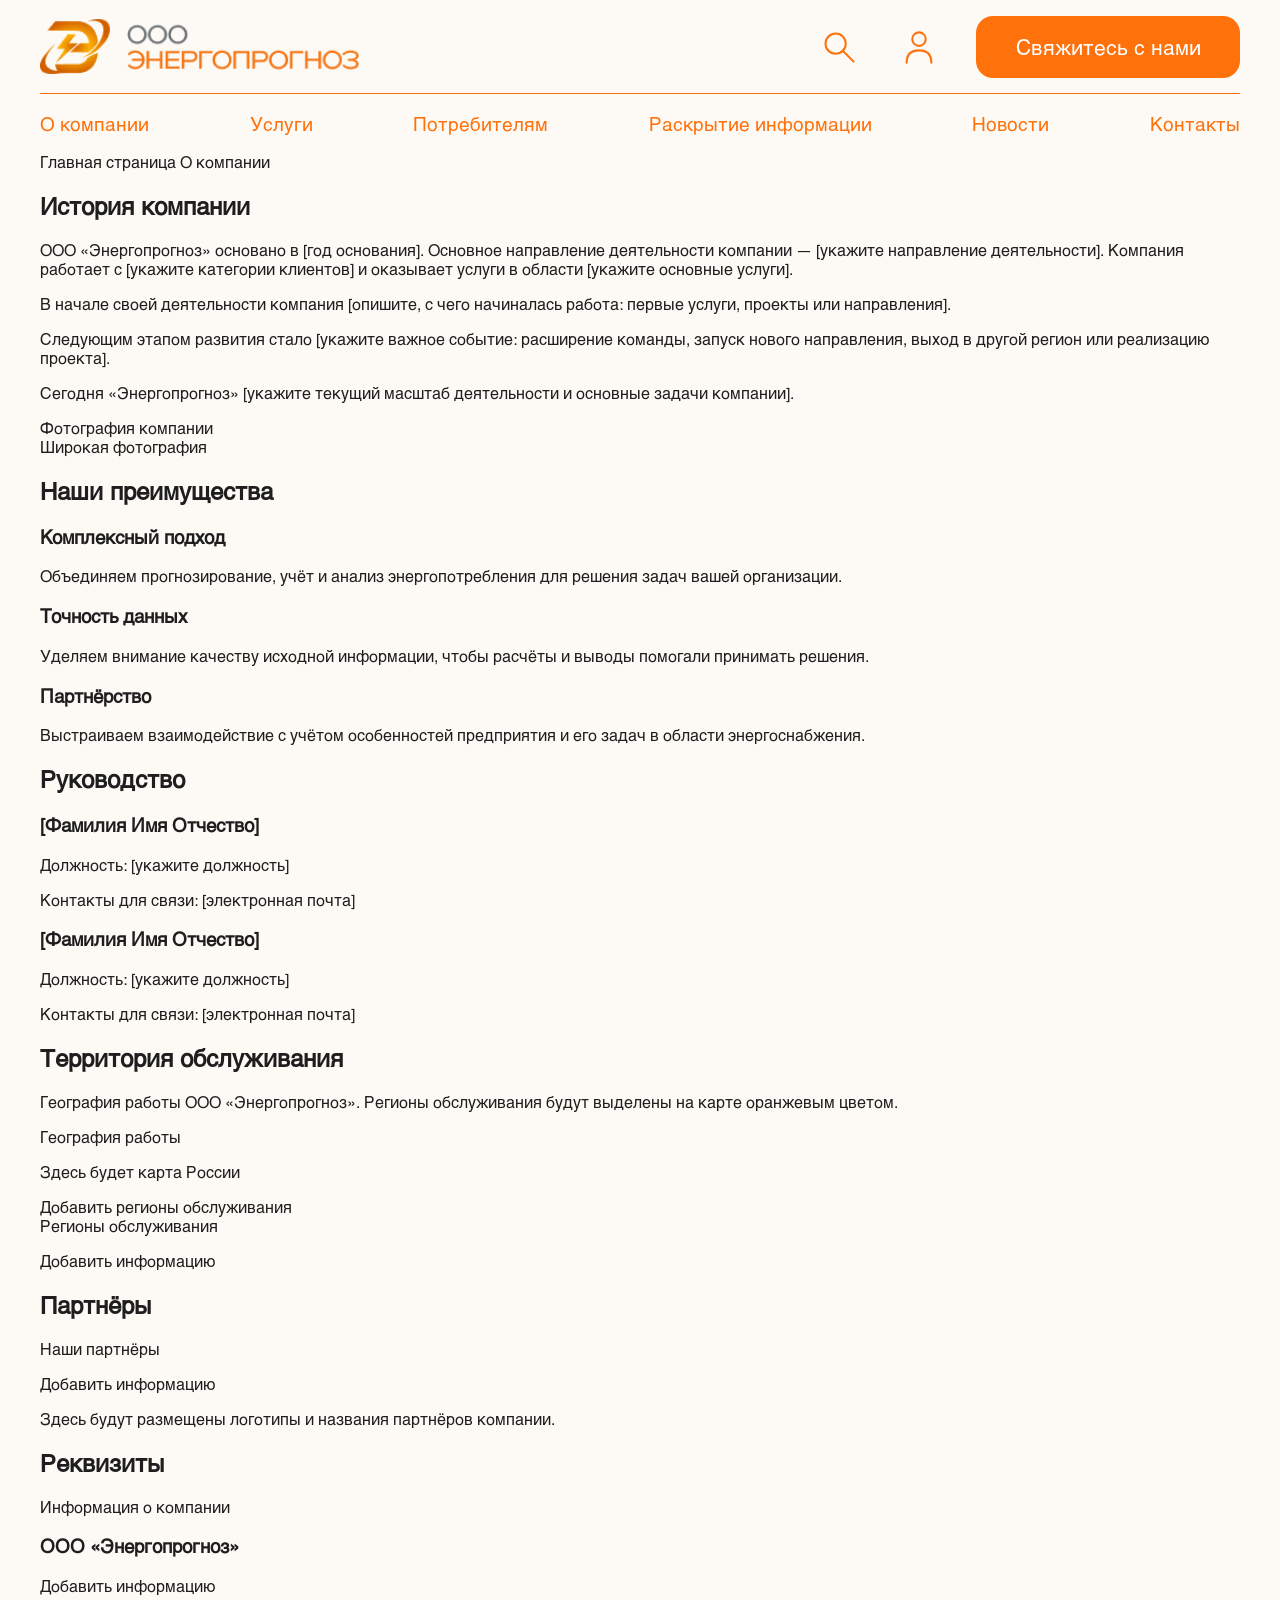
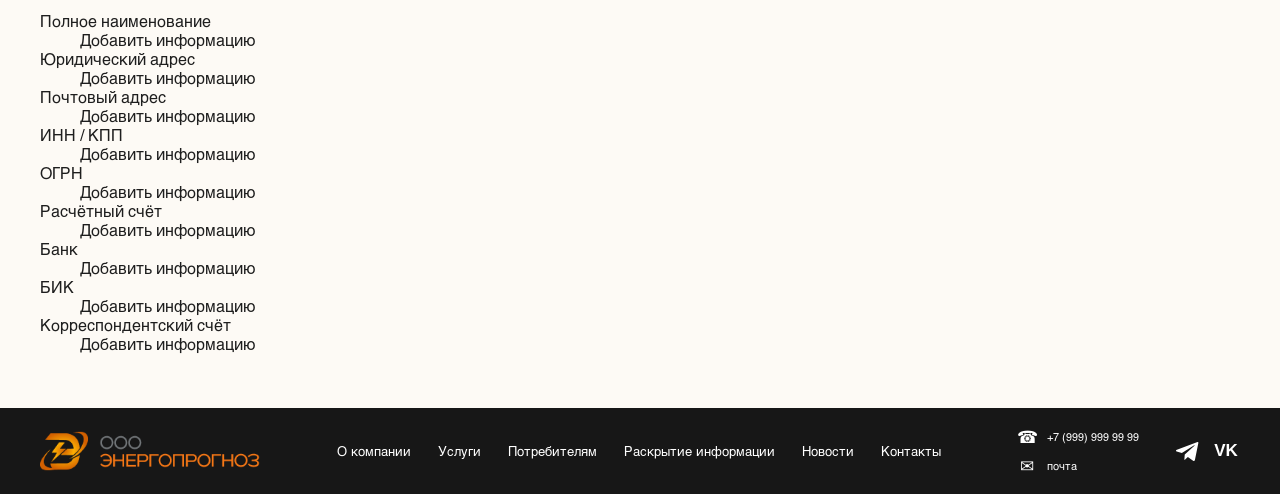
==== about.html @ 61860a80 "Add files via upload" ====
<!DOCTYPE html>
<html lang="ru">

<head>
    <meta charset="UTF-8">
    <meta name="viewport" content="width=device-width, initial-scale=1.0">

    <title>О компании — Энергопрогноз</title>

    <link rel="stylesheet" href="css/style.css">
</head>

<body>


<!-- =====================================================
     HEADER
===================================================== -->

<header class="header">
    <div class="container">

        <div class="header-top">

            <a href="index.html" class="logo">
                <img src="images/logo.png" alt="Энергопрогноз">
            </a>

            <div class="header-actions">

                <button class="icon-button search-button" aria-label="Поиск">
                    <svg viewBox="0 0 32 32">
                        <circle cx="13" cy="13" r="9"></circle>
                        <path d="M20 20L29 29"></path>
                    </svg>
                </button>

                 <a href="login.html"
                     class="icon-button account-button"
                     aria-label="Личный кабинет">
                    <svg viewBox="0 0 32 32">
                        <circle cx="16" cy="9" r="6"></circle>
                        <path d="M5 30C5 22 9 19 16 19C23 19 27 22 27 30"></path>
                    </svg>
                </a>

                <a href="#contacts" class="contact-button">
                    Свяжитесь с нами
                </a>

            </div>
        </div>

        <nav class="navigation">
            <a href="about.html">О компании</a>
            <a href="services.html">Услуги</a>
            <a href="consumers.html">Потребителям</a>
            <a href="disclosure.html">Раскрытие информации</a>
            <a href="#">Новости</a>
            <a href="contacts.html">Контакты</a>
        </nav>

    </div>
</header>

<main class="about-page">
    <div class="container">

        <!-- ХЛЕБНЫЕ КРОШКИ -->

        <nav class="about-breadcrumbs" aria-label="Хлебные крошки">
            <a href="index.html">Главная страница</a>

            <span class="about-breadcrumb-divider" aria-hidden="true"></span>

            <span aria-current="page">О компании</span>
        </nav>


        <!-- ИСТОРИЯ КОМПАНИИ -->

        <section class="about-history" aria-labelledby="history-title">

            <h1 class="about-section-title" id="history-title">
                История компании
            </h1>

            <p class="about-history-intro">
                ООО «Энергопрогноз» основано в [год основания].
                Основное направление деятельности компании —
                [укажите направление деятельности].
                Компания работает с [укажите категории клиентов]
                и оказывает услуги в области
                [укажите основные услуги].
            </p>

            <div class="about-history-grid">

                <div class="about-history-text">

                    <p>
                        В начале своей деятельности компания
                        [опишите, с чего начиналась работа:
                        первые услуги, проекты или направления].
                    </p>

                    <p>
                        Следующим этапом развития стало
                        [укажите важное событие: расширение команды,
                        запуск нового направления, выход
                        в другой регион или реализацию проекта].
                    </p>

                    <p>
                        Сегодня «Энергопрогноз»
                        [укажите текущий масштаб деятельности
                        и основные задачи компании].
                    </p>

                </div>

                <!--
                    Когда будет фотография, замени этот div на:

                    <img
                        class="about-history-photo"
                        src="images/about-company.jpg"
                        alt="Офис компании Энергопрогноз"
                        width="800"
                        height="500"
                    >

                    Описание alt должно соответствовать фотографии.
                -->

                <div
                    class="about-history-photo about-photo-placeholder"
                    role="img"
                    aria-label="Место для фотографии компании"
                >
                    <span>Фотография компании</span>
                </div>

            </div>

            <!--
                Когда будет широкая фотография, замени этот div на:

                <img
                    class="about-history-wide"
                    src="images/about-panorama.jpg"
                    alt="Команда компании Энергопрогноз"
                    width="1600"
                    height="500"
                    loading="lazy"
                >
            -->

            <div
                class="about-history-wide about-photo-placeholder"
                role="img"
                aria-label="Место для широкой фотографии"
            >
                <span>Широкая фотография</span>
            </div>

        </section>

        <!-- =====================================================
     НАШИ ПРЕИМУЩЕСТВА
===================================================== -->

<section
    class="about-advantages"
    aria-labelledby="about-advantages-title"
>

    <h2 class="about-section-title" id="about-advantages-title">
        Наши преимущества
    </h2>

    <div class="about-advantages-list">

        <div class="about-advantage">

            <h3>Комплексный подход</h3>

            <p>
                Объединяем прогнозирование, учёт и анализ
                энергопотребления для решения задач вашей организации.
            </p>

        </div>

        <div class="about-advantage">

            <h3>Точность данных</h3>

            <p>
                Уделяем внимание качеству исходной информации,
                чтобы расчёты и выводы помогали принимать решения.
            </p>

        </div>

        <div class="about-advantage">

            <h3>Партнёрство</h3>

            <p>
                Выстраиваем взаимодействие с учётом особенностей
                предприятия и его задач в области энергоснабжения.
            </p>

        </div>

    </div>

</section>


<!-- =====================================================
     РУКОВОДСТВО
===================================================== -->

<section
    class="about-management"
    aria-labelledby="about-management-title"
>

    <h2 class="about-section-title" id="about-management-title">
        Руководство
    </h2>

    <div class="about-management-list">

        <!-- ПЕРВЫЙ РУКОВОДИТЕЛЬ -->

        <article class="about-manager">

            <!--
                Когда появится фотография, замени следующий div на:

                <img
                    class="about-manager-photo"
                    src="images/director.jpg"
                    alt="ФИО руководителя"
                    width="400"
                    height="440"
                    loading="lazy"
                >
            -->

            <div
                class="about-manager-photo about-photo-placeholder"
                role="img"
                aria-label="Место для фотографии руководителя"
            ></div>

            <div class="about-manager-info">

                <h3>[Фамилия Имя Отчество]</h3>

                <div class="about-manager-details">

                    <p>
                        Должность: [укажите должность]
                    </p>

                    <p>
                        Контакты для связи: [электронная почта]
                    </p>

                </div>

            </div>

        </article>


        <!-- ВТОРОЙ РУКОВОДИТЕЛЬ -->

        <article class="about-manager">

            <!--
                Когда появится фотография, замени следующий div на:

                <img
                    class="about-manager-photo"
                    src="images/deputy-director.jpg"
                    alt="ФИО руководителя"
                    width="400"
                    height="440"
                    loading="lazy"
                >
            -->

            <div
                class="about-manager-photo about-photo-placeholder"
                role="img"
                aria-label="Место для фотографии руководителя"
            ></div>

            <div class="about-manager-info">

                <h3>[Фамилия Имя Отчество]</h3>

                <div class="about-manager-details">

                    <p>
                        Должность: [укажите должность]
                    </p>

                    <p>
                        Контакты для связи: [электронная почта]
                    </p>

                </div>

            </div>

        </article>

    </div>

</section>
<!-- =====================================================
     ТЕРРИТОРИЯ ОБСЛУЖИВАНИЯ
===================================================== -->

<section
    class="about-territory"
    aria-labelledby="about-territory-title"
>

    <h2 class="about-section-title" id="about-territory-title">
        Территория обслуживания
    </h2>

    <p class="about-territory-intro">
        География работы ООО «Энергопрогноз».
        Регионы обслуживания будут выделены на карте оранжевым цветом.
    </p>

    <div class="about-territory-map">

        <!--
            Будущее изображение карты:
            images/service-map.png

            Когда карта будет готова, удали заглушку ниже
            и раскомментируй изображение.
        -->

        <!--
        <img
            src="images/service-map.png"
            alt="Карта России с выделенными регионами обслуживания
            ООО Энергопрогноз"
            loading="lazy"
        >
        -->

        <div class="about-map-placeholder">
            <span class="about-placeholder-label">
                География работы
            </span>

            <p>Здесь будет карта России</p>

            <span class="about-placeholder-description">
                Добавить регионы обслуживания
            </span>
        </div>

    </div>

    <div class="about-territory-caption">

        <div class="about-map-legend">
            <span
                class="about-map-legend-marker"
                aria-hidden="true"
            ></span>

            <span>Регионы обслуживания</span>
        </div>

        <p>Добавить информацию</p>

    </div>

</section>


<!-- =====================================================
     ПАРТНЁРЫ
===================================================== -->

<section
    class="about-partners"
    aria-labelledby="about-partners-title"
>

    <h2 class="about-section-title" id="about-partners-title">
        Партнёры
    </h2>

    <div class="about-partners-placeholder">

        <span class="about-placeholder-label">
            Наши партнёры
        </span>

        <p class="about-placeholder-title">
            Добавить информацию
        </p>

        <span class="about-placeholder-description">
            Здесь будут размещены логотипы
            и названия партнёров компании.
        </span>

        <div class="about-partners-preview" aria-hidden="true">
            <span class="about-partner-slot"></span>
            <span class="about-partner-slot"></span>
            <span class="about-partner-slot"></span>
            <span class="about-partner-slot"></span>
        </div>

    </div>

</section>


<!-- =====================================================
     РЕКВИЗИТЫ
===================================================== -->

<section
    class="about-requisites"
    aria-labelledby="about-requisites-title"
>

    <h2 class="about-section-title" id="about-requisites-title">
        Реквизиты
    </h2>

    <div class="about-requisites-card">

        <div class="about-requisites-heading">

            <span class="about-placeholder-label">
                Информация о компании
            </span>

            <h3>ООО «Энергопрогноз»</h3>

            <p>Добавить информацию</p>

        </div>

        <dl class="about-requisites-list">

            <div class="about-requisite-row">
                <dt>Полное наименование</dt>
                <dd>Добавить информацию</dd>
            </div>

            <div class="about-requisite-row">
                <dt>Юридический адрес</dt>
                <dd>Добавить информацию</dd>
            </div>

            <div class="about-requisite-row">
                <dt>Почтовый адрес</dt>
                <dd>Добавить информацию</dd>
            </div>

            <div class="about-requisite-row">
                <dt>ИНН / КПП</dt>
                <dd>Добавить информацию</dd>
            </div>

            <div class="about-requisite-row">
                <dt>ОГРН</dt>
                <dd>Добавить информацию</dd>
            </div>

            <div class="about-requisite-row">
                <dt>Расчётный счёт</dt>
                <dd>Добавить информацию</dd>
            </div>

            <div class="about-requisite-row">
                <dt>Банк</dt>
                <dd>Добавить информацию</dd>
            </div>

            <div class="about-requisite-row">
                <dt>БИК</dt>
                <dd>Добавить информацию</dd>
            </div>

            <div class="about-requisite-row">
                <dt>Корреспондентский счёт</dt>
                <dd>Добавить информацию</dd>
            </div>

        </dl>

    </div>

</section>

    </div>
</main>
<footer class="footer" id="contacts">
    <div class="footer-container">

        <!-- ЛОГОТИП -->
        <a href="index.html" class="footer-logo">
            <img src="images/logo.png" alt="ООО Энергопрогноз">
        </a>

        <!-- МЕНЮ -->
        <nav class="footer-nav">
            <a href="about.html">О компании</a>
            <a href="services.html">Услуги</a>
            <a href="consumers.html">Потребителям</a>
            <a href="disclosure.html">Раскрытие информации</a>
            <a href="#">Новости</a>
            <a href="contacts.html">Контакты</a>
        </nav>

        <!-- КОНТАКТЫ -->
        <div class="footer-contacts">

            <a href="tel:+79999999999" class="footer-contact">
                <span class="footer-contact-icon">☎</span>
                <span>+7 (999) 999 99 99</span>
            </a>

            <a href="mailto:info@energoprognoz.ru" class="footer-contact">
                <span class="footer-contact-icon">✉</span>
                <span>почта</span>
            </a>

        </div>

        <!-- СОЦСЕТИ -->
        <div class="footer-social">

            <a href="#" aria-label="Telegram" class="social-link">
                <svg viewBox="0 0 24 24">
                    <path d="M21.5 3.5L18.2 20c-.2 1.1-.9 1.4-1.8.9l-5-3.7-2.4 2.3c-.3.3-.5.5-1 .5l.4-5.1 9.3-8.4c.4-.4-.1-.6-.6-.2L5.6 13.5.7 12c-1.1-.3-1.1-1.1.2-1.6L20 3c.9-.3 1.7.2 1.5.5z"/>
                </svg>
            </a>

            <a href="#" aria-label="VK" class="social-link vk-link">
                VK
            </a>

        </div>

    </div>
</footer>
<script src="js/search.js"></script>
</body>
</html>
---- css/style.css ----
/* =========================================================
   ШРИФТЫ
   ========================================================= */

@font-face {
    font-family: "UNCAGE";
    src: url("../fonts/UNCAGE-Regular.woff") format("woff");
    font-weight: 400;
    font-style: normal;
    font-display: swap;
}

@font-face {
    font-family: "HelveticaCustom";
    src: url("../fonts/helvetica_regular.otf") format("opentype");
    font-weight: 400;
    font-style: normal;
    font-display: swap;
}


/* =========================================================
   БАЗОВЫЕ НАСТРОЙКИ
   ========================================================= */

* {
    box-sizing: border-box;
}

html {
    scroll-behavior: smooth;
}

body {
    margin: 0;
    background: #fdfaf5;
    color: #1e1e1e;
    font-family: "HelveticaCustom", Helvetica, Arial, sans-serif;
}

img {
    display: block;
    max-width: 100%;
}

a {
    color: inherit;
    text-decoration: none;
}


/* =========================================================
   ОСНОВНАЯ СЕТКА
   ========================================================= */

.container {
    width: min(1200px, calc(100% - 48px));
    margin: 0 auto;
}


/* =========================================================
   ШАПКА
   ========================================================= */

.header {
    background: #fdfaf5;
}

.header-top {
    height: 94px;

    display: flex;
    align-items: center;
    justify-content: space-between;

    border-bottom: 1px solid #ff710b;
}


/* ЛОГОТИП */

.logo {
    width: 320px;
}

.logo img {
    width: 100%;
    height: auto;
}


/* ПРАВАЯ ЧАСТЬ ШАПКИ */

.header-actions {
    display: flex;
    align-items: center;
    gap: 34px;
}


/* ИКОНКИ ПОИСКА И ПРОФИЛЯ */

.icon-button {
    width: 46px;
    height: 46px;

    padding: 5px;
    border: 0;
    background: transparent;

    cursor: pointer;
}

.icon-button svg {
    width: 100%;
    height: 100%;

    fill: none;
    stroke: #ff710b;
    stroke-width: 1.8;
    stroke-linecap: round;
    stroke-linejoin: round;
}


/* КНОПКА В ШАПКЕ */

.contact-button {
    min-width: 264px;
    height: 62px;

    display: flex;
    align-items: center;
    justify-content: center;

    padding: 0 30px;

    background: #ff710b;
    color: #ffffff;

    border-radius: 17px;

    font-size: 21px;

    transition: opacity 0.2s ease;
}

.contact-button:hover {
    opacity: 0.82;
}


/* =========================================================
   МЕНЮ
   ========================================================= */

.navigation {
    height: 58px;

    display: flex;
    align-items: center;
    justify-content: space-between;

    color: #ff710b;
    font-size: 19px;
}

.navigation a {
    white-space: nowrap;
    transition: opacity 0.2s ease;
}

.navigation a:hover {
    opacity: 0.6;
}


/* =========================================================
   ГЛАВНЫЙ ЭКРАН
   ========================================================= */

.hero-image {
    position: relative;

    width: 100%;
    height: 416px;

    overflow: hidden;
}

.hero-image > img {
    width: 100%;
    height: 100%;

    object-fit: cover;
}


/* =========================================================
   ТЕКСТ НА ГЛАВНОМ ФОТО
   ========================================================= */

.hero-content {
    position: absolute;

    left: 0;
    top: 0;

    width: 53%;
    height: 100%;

    padding: 26px 0 20px;

    background: linear-gradient(
        90deg,
        rgba(253, 250, 245, 0.98) 0%,
        rgba(253, 250, 245, 0.91) 52%,
        rgba(253, 250, 245, 0) 100%
    );
}


/* ГЛАВНЫЙ ЗАГОЛОВОК */

.hero-content h1 {
    margin: 0 0 30px;

    font-family: "UNCAGE", Arial, sans-serif;

    font-size: 40px;
    line-height: 1.45;
    font-weight: 400;

    letter-spacing: -0.5px;
}


/* ОПИСАНИЕ */

.hero-content p {
    margin: 0;

    font-size: 19px;
    line-height: 1.85;
}


/* КНОПКА НА ГЛАВНОМ ЭКРАНЕ */

.hero-button {
    position: absolute;

    left: 0;
    bottom: 20px;

    min-width: 270px;
    height: 63px;

    display: flex;
    align-items: center;
    justify-content: center;

    padding: 0 30px;

    background: #ff710b;
    color: #ffffff;

    border-radius: 16px;

    font-size: 21px;

    transition: opacity 0.2s ease;
}

.hero-button:hover {
    opacity: 0.82;
}


/* =========================================================
   БЛОК ПРЕИМУЩЕСТВ
   ========================================================= */

.advantages {
    padding: 40px 0 55px;
}

.advantages-grid {
    display: grid;
    grid-template-columns: repeat(4, 1fr);
    gap: 20px;
}


/* КАРТОЧКА */

.advantage-card {
    min-height: 132px;
    padding: 17px 14px 14px;

    border: 1px solid #ff710b;
    border-radius: 15px;

    background: #fdfaf5;

    display: flex;
    flex-direction: column;
}

/* ВЕРХНЯЯ СТРОКА КАРТОЧКИ */

.advantage-title {
    display: flex;
    align-items: center;
    gap: 10px;
}


/* ИКОНКА */

.advantage-icon {
    width: 44px;
    height: 44px;
    flex: 0 0 44px;

    display: flex;
    align-items: center;
    justify-content: center;
}


/* КАРТИНКА ВНУТРИ ИКОНКИ */

.advantage-icon img {
    width: 42px;
    height: 42px;
    object-fit: contain;
}


/* ЗАГОЛОВОК КАРТОЧКИ */

.advantage-card h2 {
    margin: 0;

    font-family: "UNCAGE", Arial, sans-serif;
    font-size: 19px;
    line-height: 1.15;
    font-weight: 400;

    white-space: nowrap;
}


/* ТЕКСТ КАРТОЧКИ */

.advantage-card p {
    margin: auto 0 0;
    padding-top: 12px;

    font-size: 15px;
    line-height: 1.25;
}

/* =========================================================
   ПЛАНШЕТ
   ========================================================= */

@media (max-width: 1000px) {

    .advantages-grid {
        grid-template-columns: repeat(2, 1fr);
    }
}


@media (max-width: 900px) {

    .logo {
        width: 240px;
    }

    .header-actions {
        gap: 15px;
    }

    .contact-button {
        min-width: 190px;
        font-size: 17px;
    }

    .navigation {
        gap: 20px;

        overflow-x: auto;

        justify-content: flex-start;
    }

    .hero-content {
        width: 70%;
    }

    .hero-content h1 {
        font-size: 32px;
    }
}


/* =========================================================
   ТЕЛЕФОН
   ========================================================= */

@media (max-width: 600px) {

    .container {
        width: calc(100% - 30px);
    }


    /* ШАПКА */

    .header-top {
        height: 75px;
    }

    .logo {
        width: 190px;
    }

    .icon-button {
        display: none;
    }

    .contact-button {
        display: none;
    }


    /* МЕНЮ */

    .navigation {
        font-size: 15px;
    }


    /* ГЛАВНЫЙ ЭКРАН */

    .hero-image {
        height: 560px;
    }

    .hero-content {
        width: 100%;

        padding-top: 30px;

        background: linear-gradient(
            180deg,
            rgba(253, 250, 245, 0.97) 0%,
            rgba(253, 250, 245, 0.82) 50%,
            rgba(253, 250, 245, 0) 80%
        );
    }

    .hero-content h1 {
        font-size: 29px;
        line-height: 1.3;
    }

    .hero-content p {
        font-size: 16px;
        line-height: 1.6;
    }


    /* ПРЕИМУЩЕСТВА */

    .advantages {
        padding: 25px 0 40px;
    }

    .advantages-grid {
        grid-template-columns: 1fr;

        gap: 14px;
    }

    .advantage-card {
        min-height: 130px;
    }

    .advantage-card h2 {
        font-size: 19px;
    }
}
/* =========================================================
   ФУТЕР
   ========================================================= */

.footer {
    width: 100%;
    margin-top: 55px;

    background: #171717;
    color: #ffffff;
}

.footer-container {
    width: min(1200px, calc(100% - 48px));
    min-height: 86px;

    margin: 0 auto;

    display: flex;
    align-items: center;

    gap: 35px;
}


/* ЛОГОТИП */

.footer-logo {
    width: 220px;
    flex: 0 0 220px;
}

.footer-logo img {
    width: 100%;
    height: auto;
}


/* МЕНЮ */

.footer-nav {
    display: flex;
    align-items: center;
    justify-content: center;

    gap: 27px;

    flex: 1;
}

.footer-nav a {
    color: #ffffff;

    font-size: 13px;
    white-space: nowrap;

    transition: color 0.2s ease;
}

.footer-nav a:hover {
    color: #ff710b;
}


/* КОНТАКТЫ */

.footer-contacts {
    display: flex;
    flex-direction: column;

    gap: 8px;

    flex: 0 0 auto;
}

.footer-contact {
    display: flex;
    align-items: center;

    gap: 10px;

    color: #ffffff;

    font-size: 11px;
    white-space: nowrap;

    transition: color 0.2s ease;
}

.footer-contact:hover {
    color: #ff710b;
}

.footer-contact-icon {
    width: 20px;

    color: #ffffff;

    font-size: 17px;

    text-align: center;
}


/* СОЦСЕТИ */

.footer-social {
    display: flex;
    align-items: center;

    gap: 10px;
}

.social-link {
    width: 28px;
    height: 28px;

    display: flex;
    align-items: center;
    justify-content: center;

    color: #ffffff;

    transition:
        color 0.2s ease,
        opacity 0.2s ease;
}

.social-link:hover {
    color: #ff710b;
}

.social-link svg {
    width: 25px;
    height: 25px;

    fill: currentColor;
}

.vk-link {
    font-family: Arial, sans-serif;
    font-size: 17px;
    font-weight: 700;
}


/* =========================================================
   ПЛАНШЕТ
   ========================================================= */

@media (max-width: 1000px) {

    .footer-container {
        padding: 25px 0;

        flex-wrap: wrap;
    }

    .footer-nav {
        order: 3;

        width: 100%;
        flex-basis: 100%;

        justify-content: flex-start;

        flex-wrap: wrap;
    }

    .footer-contacts {
        margin-left: auto;
    }
}


/* =========================================================
   ТЕЛЕФОН
   ========================================================= */

@media (max-width: 600px) {

    .footer {
        margin-top: 35px;
    }

    .footer-container {
        width: calc(100% - 30px);

        padding: 30px 0;

        flex-direction: column;
        align-items: flex-start;

        gap: 25px;
    }

    .footer-logo {
        width: 210px;
        flex: none;
    }

    .footer-nav {
        order: initial;

        display: grid;
        grid-template-columns: 1fr 1fr;

        width: 100%;

        gap: 15px 25px;
    }

    .footer-contacts {
        margin-left: 0;
    }
}
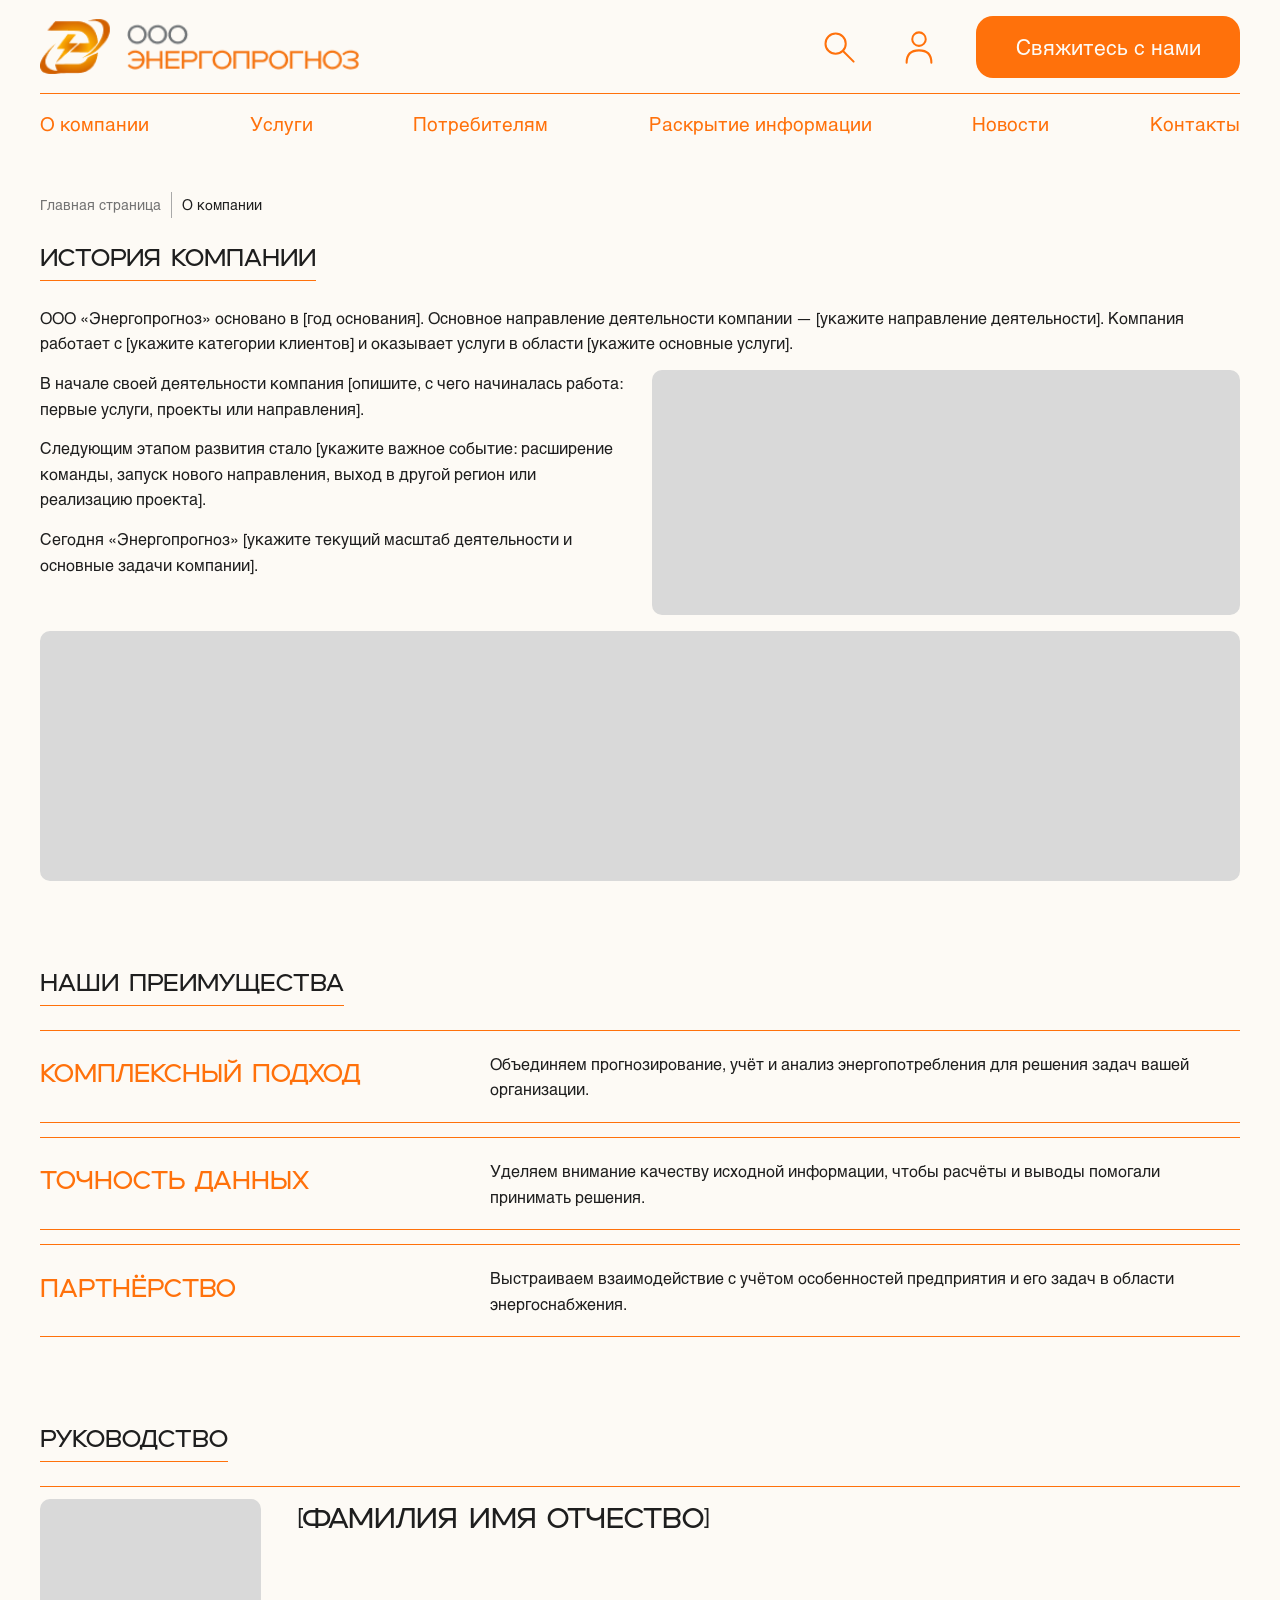
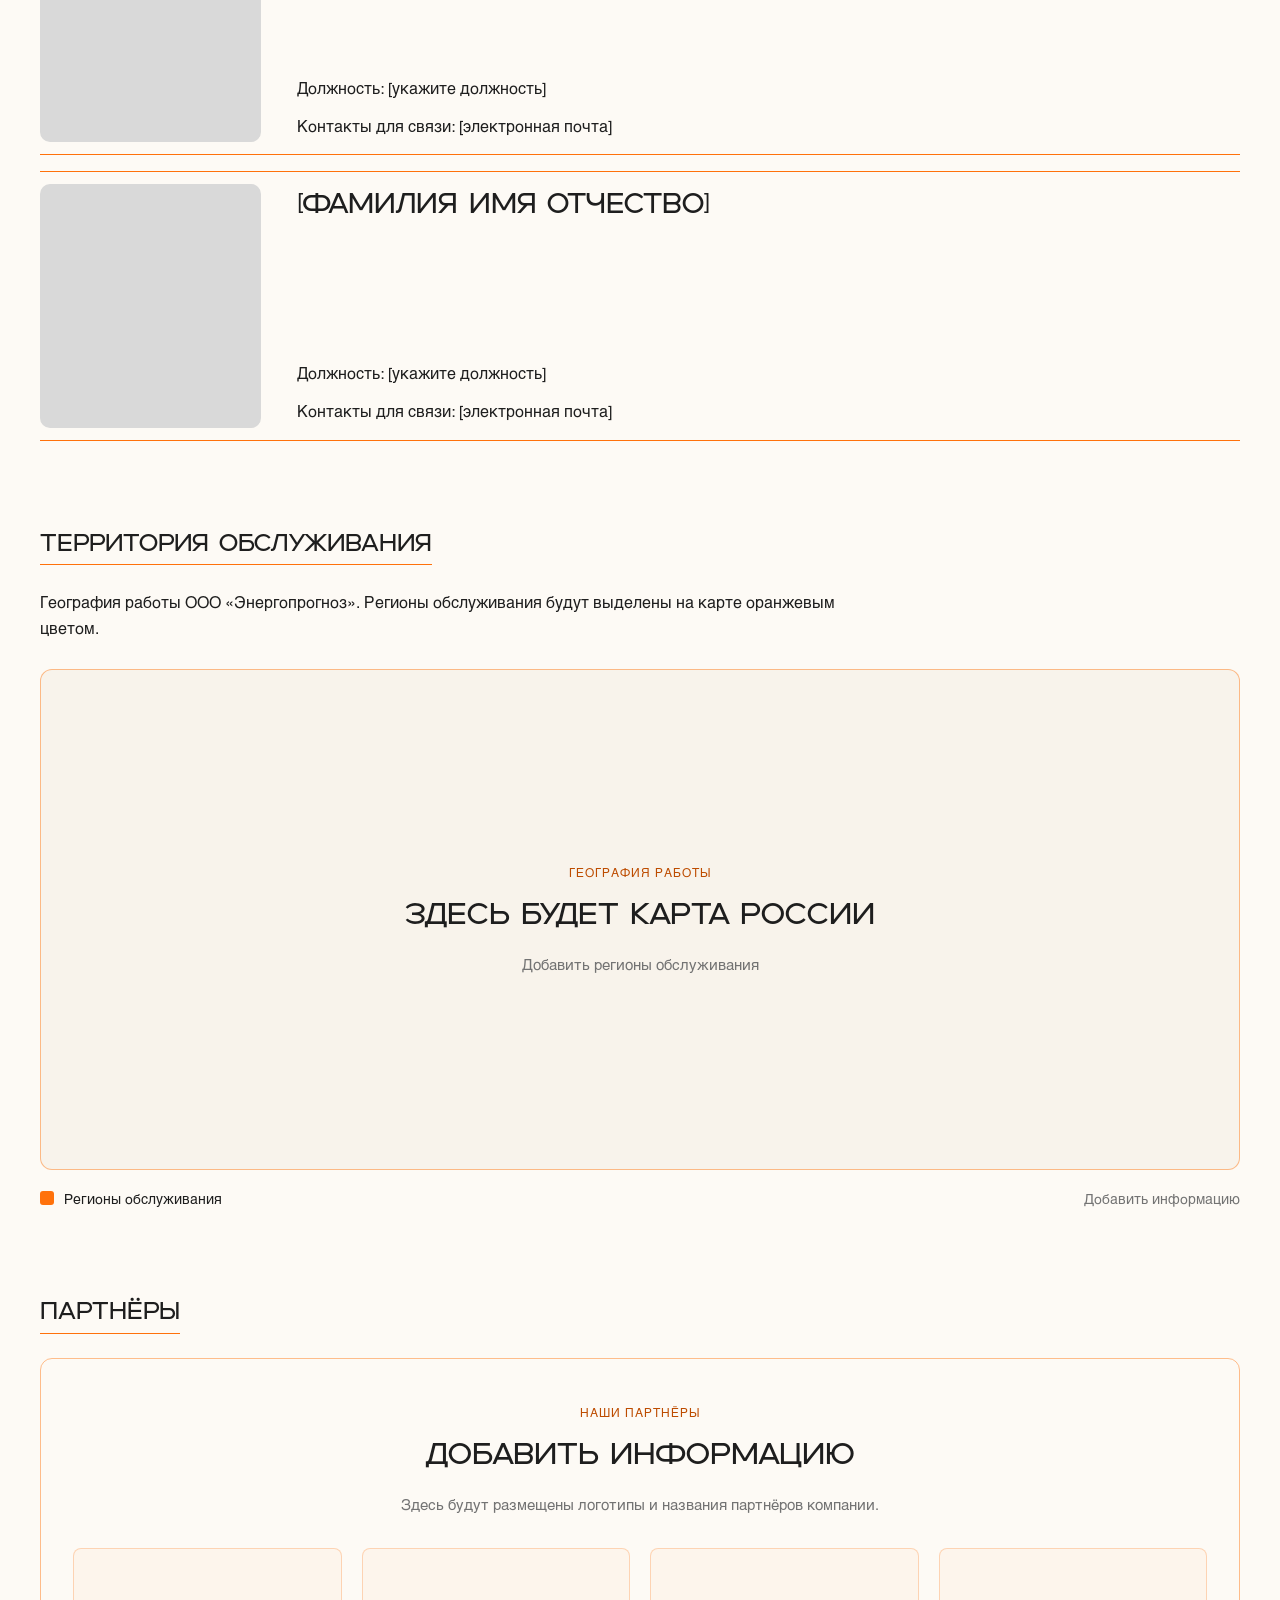
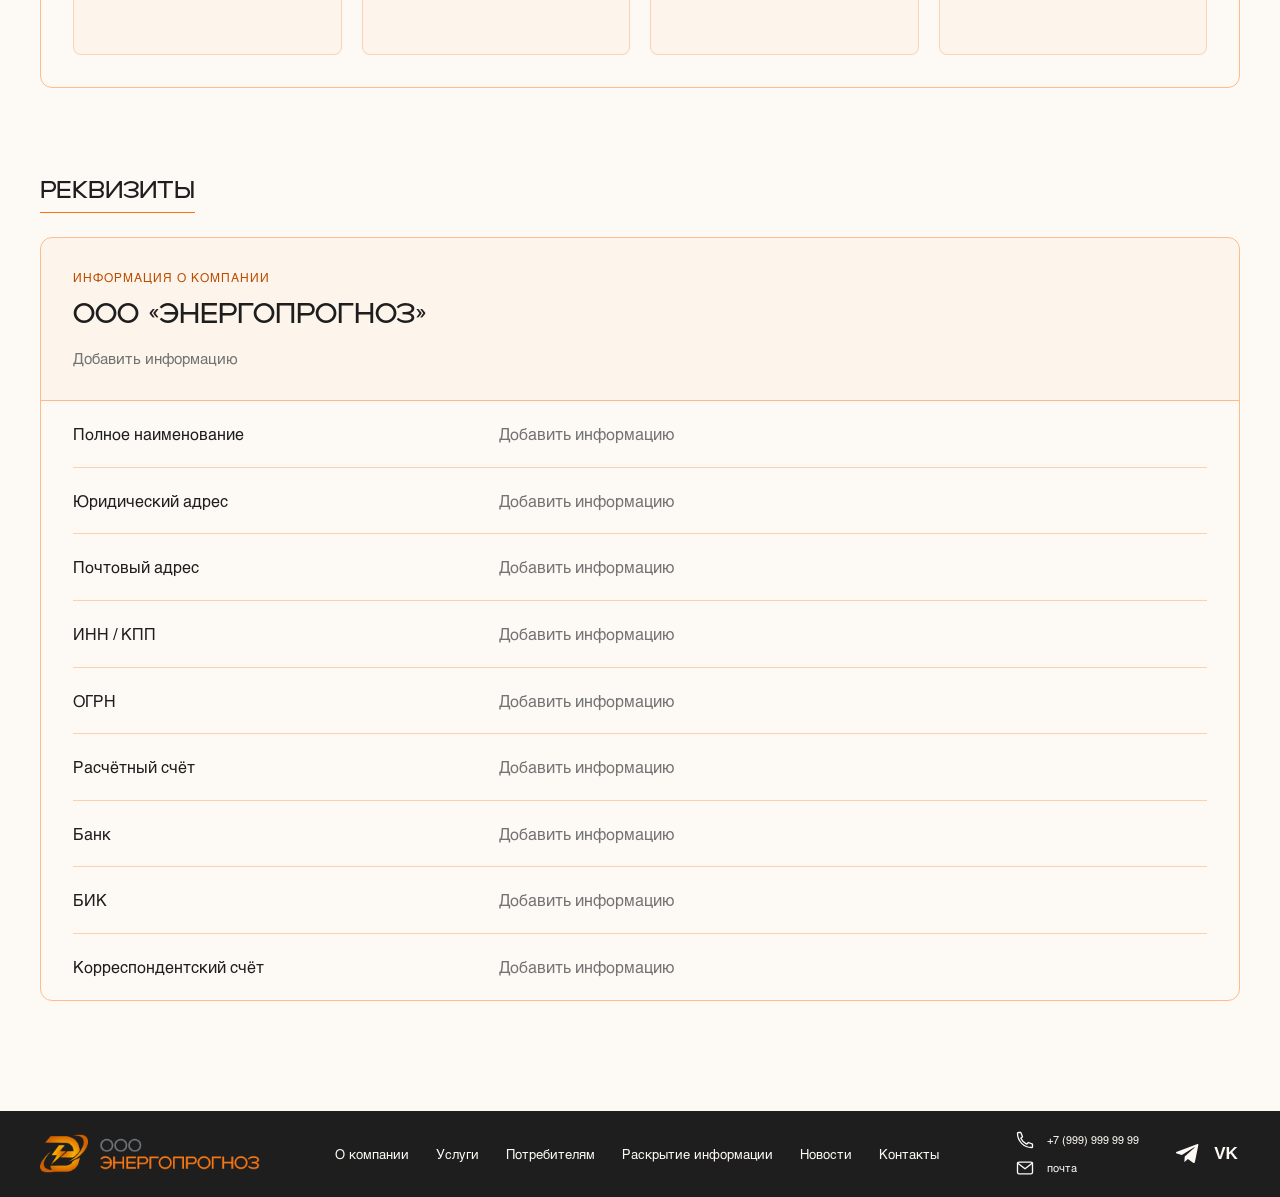
==== commit 2cd477c0: "Add files via upload" ====
--- a/about.html
+++ b/about.html
@@ -1,570 +1,570 @@
-<!DOCTYPE html>
-<html lang="ru">
-
-<head>
-    <meta charset="UTF-8">
-    <meta name="viewport" content="width=device-width, initial-scale=1.0">
-
-    <title>О компании — Энергопрогноз</title>
-
-    <link rel="stylesheet" href="css/style.css">
-</head>
-
-<body>
-
-
-<!-- =====================================================
-     HEADER
-===================================================== -->
-
-<header class="header">
-    <div class="container">
-
-        <div class="header-top">
-
-            <a href="index.html" class="logo">
-                <img src="images/logo.png" alt="Энергопрогноз">
-            </a>
-
-            <div class="header-actions">
-
-                <button class="icon-button search-button" aria-label="Поиск">
-                    <svg viewBox="0 0 32 32">
-                        <circle cx="13" cy="13" r="9"></circle>
-                        <path d="M20 20L29 29"></path>
-                    </svg>
-                </button>
-
-                 <a href="login.html"
-                     class="icon-button account-button"
-                     aria-label="Личный кабинет">
-                    <svg viewBox="0 0 32 32">
-                        <circle cx="16" cy="9" r="6"></circle>
-                        <path d="M5 30C5 22 9 19 16 19C23 19 27 22 27 30"></path>
-                    </svg>
-                </a>
-
-                <a href="#contacts" class="contact-button">
-                    Свяжитесь с нами
-                </a>
-
-            </div>
-        </div>
-
-        <nav class="navigation">
-            <a href="about.html">О компании</a>
-            <a href="services.html">Услуги</a>
-            <a href="consumers.html">Потребителям</a>
-            <a href="disclosure.html">Раскрытие информации</a>
-            <a href="#">Новости</a>
-            <a href="contacts.html">Контакты</a>
-        </nav>
-
-    </div>
-</header>
-
-<main class="about-page">
-    <div class="container">
-
-        <!-- ХЛЕБНЫЕ КРОШКИ -->
-
-        <nav class="about-breadcrumbs" aria-label="Хлебные крошки">
-            <a href="index.html">Главная страница</a>
-
-            <span class="about-breadcrumb-divider" aria-hidden="true"></span>
-
-            <span aria-current="page">О компании</span>
-        </nav>
-
-
-        <!-- ИСТОРИЯ КОМПАНИИ -->
-
-        <section class="about-history" aria-labelledby="history-title">
-
-            <h1 class="about-section-title" id="history-title">
-                История компании
-            </h1>
-
-            <p class="about-history-intro">
-                ООО «Энергопрогноз» основано в [год основания].
-                Основное направление деятельности компании —
-                [укажите направление деятельности].
-                Компания работает с [укажите категории клиентов]
-                и оказывает услуги в области
-                [укажите основные услуги].
-            </p>
-
-            <div class="about-history-grid">
-
-                <div class="about-history-text">
-
-                    <p>
-                        В начале своей деятельности компания
-                        [опишите, с чего начиналась работа:
-                        первые услуги, проекты или направления].
-                    </p>
-
-                    <p>
-                        Следующим этапом развития стало
-                        [укажите важное событие: расширение команды,
-                        запуск нового направления, выход
-                        в другой регион или реализацию проекта].
-                    </p>
-
-                    <p>
-                        Сегодня «Энергопрогноз»
-                        [укажите текущий масштаб деятельности
-                        и основные задачи компании].
-                    </p>
-
-                </div>
-
-                <!--
-                    Когда будет фотография, замени этот div на:
-
-                    <img
-                        class="about-history-photo"
-                        src="images/about-company.jpg"
-                        alt="Офис компании Энергопрогноз"
-                        width="800"
-                        height="500"
-                    >
-
-                    Описание alt должно соответствовать фотографии.
-                -->
-
-                <div
-                    class="about-history-photo about-photo-placeholder"
-                    role="img"
-                    aria-label="Место для фотографии компании"
-                >
-                    <span>Фотография компании</span>
-                </div>
-
-            </div>
-
-            <!--
-                Когда будет широкая фотография, замени этот div на:
-
-                <img
-                    class="about-history-wide"
-                    src="images/about-panorama.jpg"
-                    alt="Команда компании Энергопрогноз"
-                    width="1600"
-                    height="500"
-                    loading="lazy"
-                >
-            -->
-
-            <div
-                class="about-history-wide about-photo-placeholder"
-                role="img"
-                aria-label="Место для широкой фотографии"
-            >
-                <span>Широкая фотография</span>
-            </div>
-
-        </section>
-
-        <!-- =====================================================
-     НАШИ ПРЕИМУЩЕСТВА
-===================================================== -->
-
-<section
-    class="about-advantages"
-    aria-labelledby="about-advantages-title"
->
-
-    <h2 class="about-section-title" id="about-advantages-title">
-        Наши преимущества
-    </h2>
-
-    <div class="about-advantages-list">
-
-        <div class="about-advantage">
-
-            <h3>Комплексный подход</h3>
-
-            <p>
-                Объединяем прогнозирование, учёт и анализ
-                энергопотребления для решения задач вашей организации.
-            </p>
-
-        </div>
-
-        <div class="about-advantage">
-
-            <h3>Точность данных</h3>
-
-            <p>
-                Уделяем внимание качеству исходной информации,
-                чтобы расчёты и выводы помогали принимать решения.
-            </p>
-
-        </div>
-
-        <div class="about-advantage">
-
-            <h3>Партнёрство</h3>
-
-            <p>
-                Выстраиваем взаимодействие с учётом особенностей
-                предприятия и его задач в области энергоснабжения.
-            </p>
-
-        </div>
-
-    </div>
-
-</section>
-
-
-<!-- =====================================================
-     РУКОВОДСТВО
-===================================================== -->
-
-<section
-    class="about-management"
-    aria-labelledby="about-management-title"
->
-
-    <h2 class="about-section-title" id="about-management-title">
-        Руководство
-    </h2>
-
-    <div class="about-management-list">
-
-        <!-- ПЕРВЫЙ РУКОВОДИТЕЛЬ -->
-
-        <article class="about-manager">
-
-            <!--
-                Когда появится фотография, замени следующий div на:
-
-                <img
-                    class="about-manager-photo"
-                    src="images/director.jpg"
-                    alt="ФИО руководителя"
-                    width="400"
-                    height="440"
-                    loading="lazy"
-                >
-            -->
-
-            <div
-                class="about-manager-photo about-photo-placeholder"
-                role="img"
-                aria-label="Место для фотографии руководителя"
-            ></div>
-
-            <div class="about-manager-info">
-
-                <h3>[Фамилия Имя Отчество]</h3>
-
-                <div class="about-manager-details">
-
-                    <p>
-                        Должность: [укажите должность]
-                    </p>
-
-                    <p>
-                        Контакты для связи: [электронная почта]
-                    </p>
-
-                </div>
-
-            </div>
-
-        </article>
-
-
-        <!-- ВТОРОЙ РУКОВОДИТЕЛЬ -->
-
-        <article class="about-manager">
-
-            <!--
-                Когда появится фотография, замени следующий div на:
-
-                <img
-                    class="about-manager-photo"
-                    src="images/deputy-director.jpg"
-                    alt="ФИО руководителя"
-                    width="400"
-                    height="440"
-                    loading="lazy"
-                >
-            -->
-
-            <div
-                class="about-manager-photo about-photo-placeholder"
-                role="img"
-                aria-label="Место для фотографии руководителя"
-            ></div>
-
-            <div class="about-manager-info">
-
-                <h3>[Фамилия Имя Отчество]</h3>
-
-                <div class="about-manager-details">
-
-                    <p>
-                        Должность: [укажите должность]
-                    </p>
-
-                    <p>
-                        Контакты для связи: [электронная почта]
-                    </p>
-
-                </div>
-
-            </div>
-
-        </article>
-
-    </div>
-
-</section>
-<!-- =====================================================
-     ТЕРРИТОРИЯ ОБСЛУЖИВАНИЯ
-===================================================== -->
-
-<section
-    class="about-territory"
-    aria-labelledby="about-territory-title"
->
-
-    <h2 class="about-section-title" id="about-territory-title">
-        Территория обслуживания
-    </h2>
-
-    <p class="about-territory-intro">
-        География работы ООО «Энергопрогноз».
-        Регионы обслуживания будут выделены на карте оранжевым цветом.
-    </p>
-
-    <div class="about-territory-map">
-
-        <!--
-            Будущее изображение карты:
-            images/service-map.png
-
-            Когда карта будет готова, удали заглушку ниже
-            и раскомментируй изображение.
-        -->
-
-        <!--
-        <img
-            src="images/service-map.png"
-            alt="Карта России с выделенными регионами обслуживания
-            ООО Энергопрогноз"
-            loading="lazy"
-        >
-        -->
-
-        <div class="about-map-placeholder">
-            <span class="about-placeholder-label">
-                География работы
-            </span>
-
-            <p>Здесь будет карта России</p>
-
-            <span class="about-placeholder-description">
-                Добавить регионы обслуживания
-            </span>
-        </div>
-
-    </div>
-
-    <div class="about-territory-caption">
-
-        <div class="about-map-legend">
-            <span
-                class="about-map-legend-marker"
-                aria-hidden="true"
-            ></span>
-
-            <span>Регионы обслуживания</span>
-        </div>
-
-        <p>Добавить информацию</p>
-
-    </div>
-
-</section>
-
-
-<!-- =====================================================
-     ПАРТНЁРЫ
-===================================================== -->
-
-<section
-    class="about-partners"
-    aria-labelledby="about-partners-title"
->
-
-    <h2 class="about-section-title" id="about-partners-title">
-        Партнёры
-    </h2>
-
-    <div class="about-partners-placeholder">
-
-        <span class="about-placeholder-label">
-            Наши партнёры
-        </span>
-
-        <p class="about-placeholder-title">
-            Добавить информацию
-        </p>
-
-        <span class="about-placeholder-description">
-            Здесь будут размещены логотипы
-            и названия партнёров компании.
-        </span>
-
-        <div class="about-partners-preview" aria-hidden="true">
-            <span class="about-partner-slot"></span>
-            <span class="about-partner-slot"></span>
-            <span class="about-partner-slot"></span>
-            <span class="about-partner-slot"></span>
-        </div>
-
-    </div>
-
-</section>
-
-
-<!-- =====================================================
-     РЕКВИЗИТЫ
-===================================================== -->
-
-<section
-    class="about-requisites"
-    aria-labelledby="about-requisites-title"
->
-
-    <h2 class="about-section-title" id="about-requisites-title">
-        Реквизиты
-    </h2>
-
-    <div class="about-requisites-card">
-
-        <div class="about-requisites-heading">
-
-            <span class="about-placeholder-label">
-                Информация о компании
-            </span>
-
-            <h3>ООО «Энергопрогноз»</h3>
-
-            <p>Добавить информацию</p>
-
-        </div>
-
-        <dl class="about-requisites-list">
-
-            <div class="about-requisite-row">
-                <dt>Полное наименование</dt>
-                <dd>Добавить информацию</dd>
-            </div>
-
-            <div class="about-requisite-row">
-                <dt>Юридический адрес</dt>
-                <dd>Добавить информацию</dd>
-            </div>
-
-            <div class="about-requisite-row">
-                <dt>Почтовый адрес</dt>
-                <dd>Добавить информацию</dd>
-            </div>
-
-            <div class="about-requisite-row">
-                <dt>ИНН / КПП</dt>
-                <dd>Добавить информацию</dd>
-            </div>
-
-            <div class="about-requisite-row">
-                <dt>ОГРН</dt>
-                <dd>Добавить информацию</dd>
-            </div>
-
-            <div class="about-requisite-row">
-                <dt>Расчётный счёт</dt>
-                <dd>Добавить информацию</dd>
-            </div>
-
-            <div class="about-requisite-row">
-                <dt>Банк</dt>
-                <dd>Добавить информацию</dd>
-            </div>
-
-            <div class="about-requisite-row">
-                <dt>БИК</dt>
-                <dd>Добавить информацию</dd>
-            </div>
-
-            <div class="about-requisite-row">
-                <dt>Корреспондентский счёт</dt>
-                <dd>Добавить информацию</dd>
-            </div>
-
-        </dl>
-
-    </div>
-
-</section>
-
-    </div>
-</main>
-<footer class="footer" id="contacts">
-    <div class="footer-container">
-
-        <!-- ЛОГОТИП -->
-        <a href="index.html" class="footer-logo">
-            <img src="images/logo.png" alt="ООО Энергопрогноз">
-        </a>
-
-        <!-- МЕНЮ -->
-        <nav class="footer-nav">
-            <a href="about.html">О компании</a>
-            <a href="services.html">Услуги</a>
-            <a href="consumers.html">Потребителям</a>
-            <a href="disclosure.html">Раскрытие информации</a>
-            <a href="#">Новости</a>
-            <a href="contacts.html">Контакты</a>
-        </nav>
-
-        <!-- КОНТАКТЫ -->
-        <div class="footer-contacts">
-
-            <a href="tel:+79999999999" class="footer-contact">
-                <span class="footer-contact-icon">☎</span>
-                <span>+7 (999) 999 99 99</span>
-            </a>
-
-            <a href="mailto:info@energoprognoz.ru" class="footer-contact">
-                <span class="footer-contact-icon">✉</span>
-                <span>почта</span>
-            </a>
-
-        </div>
-
-        <!-- СОЦСЕТИ -->
-        <div class="footer-social">
-
-            <a href="#" aria-label="Telegram" class="social-link">
-                <svg viewBox="0 0 24 24">
-                    <path d="M21.5 3.5L18.2 20c-.2 1.1-.9 1.4-1.8.9l-5-3.7-2.4 2.3c-.3.3-.5.5-1 .5l.4-5.1 9.3-8.4c.4-.4-.1-.6-.6-.2L5.6 13.5.7 12c-1.1-.3-1.1-1.1.2-1.6L20 3c.9-.3 1.7.2 1.5.5z"/>
-                </svg>
-            </a>
-
-            <a href="#" aria-label="VK" class="social-link vk-link">
-                VK
-            </a>
-
-        </div>
-
-    </div>
-</footer>
-<script src="js/search.js"></script>
-</body>
-</html>+<!DOCTYPE html>
+<html lang="ru">
+
+<head>
+    <meta charset="UTF-8">
+    <meta name="viewport" content="width=device-width, initial-scale=1.0">
+
+    <title>О компании — Энергопрогноз</title>
+
+    <link rel="stylesheet" href="css/style.css?v=20261016-mobile3">
+</head>
+
+<body>
+
+
+<!-- =====================================================
+     HEADER
+===================================================== -->
+
+<header class="header">
+    <div class="container">
+
+        <div class="header-top">
+
+            <a href="index.html" class="logo">
+                <img src="images/logo.png" alt="Энергопрогноз">
+            </a>
+
+            <div class="header-actions">
+
+                <button class="icon-button search-button" aria-label="Поиск">
+                    <svg viewBox="0 0 32 32">
+                        <circle cx="13" cy="13" r="9"></circle>
+                        <path d="M20 20L29 29"></path>
+                    </svg>
+                </button>
+
+                 <a href="login.html"
+                     class="icon-button account-button"
+                     aria-label="Личный кабинет">
+                    <svg viewBox="0 0 32 32">
+                        <circle cx="16" cy="9" r="6"></circle>
+                        <path d="M5 30C5 22 9 19 16 19C23 19 27 22 27 30"></path>
+                    </svg>
+                </a>
+
+                <a href="#contacts" class="contact-button">
+                    Свяжитесь с нами
+                </a>
+
+            </div>
+        </div>
+
+        <nav class="navigation">
+            <a href="about.html">О компании</a>
+            <a href="services.html">Услуги</a>
+            <a href="consumers.html">Потребителям</a>
+            <a href="disclosure.html">Раскрытие информации</a>
+            <a href="#">Новости</a>
+            <a href="contacts.html">Контакты</a>
+        </nav>
+
+    </div>
+</header>
+
+<main class="about-page">
+    <div class="container">
+
+        <!-- ХЛЕБНЫЕ КРОШКИ -->
+
+        <nav class="about-breadcrumbs" aria-label="Хлебные крошки">
+            <a href="index.html">Главная страница</a>
+
+            <span class="about-breadcrumb-divider" aria-hidden="true"></span>
+
+            <span aria-current="page">О компании</span>
+        </nav>
+
+
+        <!-- ИСТОРИЯ КОМПАНИИ -->
+
+        <section class="about-history" aria-labelledby="history-title">
+
+            <h1 class="about-section-title" id="history-title">
+                История компании
+            </h1>
+
+            <p class="about-history-intro">
+                ООО «Энергопрогноз» основано в [год основания].
+                Основное направление деятельности компании —
+                [укажите направление деятельности].
+                Компания работает с [укажите категории клиентов]
+                и оказывает услуги в области
+                [укажите основные услуги].
+            </p>
+
+            <div class="about-history-grid">
+
+                <div class="about-history-text">
+
+                    <p>
+                        В начале своей деятельности компания
+                        [опишите, с чего начиналась работа:
+                        первые услуги, проекты или направления].
+                    </p>
+
+                    <p>
+                        Следующим этапом развития стало
+                        [укажите важное событие: расширение команды,
+                        запуск нового направления, выход
+                        в другой регион или реализацию проекта].
+                    </p>
+
+                    <p>
+                        Сегодня «Энергопрогноз»
+                        [укажите текущий масштаб деятельности
+                        и основные задачи компании].
+                    </p>
+
+                </div>
+
+                <!--
+                    Когда будет фотография, замени этот div на:
+
+                    <img
+                        class="about-history-photo"
+                        src="images/about-company.jpg"
+                        alt="Офис компании Энергопрогноз"
+                        width="800"
+                        height="500"
+                    >
+
+                    Описание alt должно соответствовать фотографии.
+                -->
+
+                <div
+                    class="about-history-photo about-photo-placeholder"
+                    role="img"
+                    aria-label="Место для фотографии компании"
+                >
+                    <span>Фотография компании</span>
+                </div>
+
+            </div>
+
+            <!--
+                Когда будет широкая фотография, замени этот div на:
+
+                <img
+                    class="about-history-wide"
+                    src="images/about-panorama.jpg"
+                    alt="Команда компании Энергопрогноз"
+                    width="1600"
+                    height="500"
+                    loading="lazy"
+                >
+            -->
+
+            <div
+                class="about-history-wide about-photo-placeholder"
+                role="img"
+                aria-label="Место для широкой фотографии"
+            >
+                <span>Широкая фотография</span>
+            </div>
+
+        </section>
+
+        <!-- =====================================================
+     НАШИ ПРЕИМУЩЕСТВА
+===================================================== -->
+
+<section
+    class="about-advantages"
+    aria-labelledby="about-advantages-title"
+>
+
+    <h2 class="about-section-title" id="about-advantages-title">
+        Наши преимущества
+    </h2>
+
+    <div class="about-advantages-list">
+
+        <div class="about-advantage">
+
+            <h3>Комплексный подход</h3>
+
+            <p>
+                Объединяем прогнозирование, учёт и анализ
+                энергопотребления для решения задач вашей организации.
+            </p>
+
+        </div>
+
+        <div class="about-advantage">
+
+            <h3>Точность данных</h3>
+
+            <p>
+                Уделяем внимание качеству исходной информации,
+                чтобы расчёты и выводы помогали принимать решения.
+            </p>
+
+        </div>
+
+        <div class="about-advantage">
+
+            <h3>Партнёрство</h3>
+
+            <p>
+                Выстраиваем взаимодействие с учётом особенностей
+                предприятия и его задач в области энергоснабжения.
+            </p>
+
+        </div>
+
+    </div>
+
+</section>
+
+
+<!-- =====================================================
+     РУКОВОДСТВО
+===================================================== -->
+
+<section
+    class="about-management"
+    aria-labelledby="about-management-title"
+>
+
+    <h2 class="about-section-title" id="about-management-title">
+        Руководство
+    </h2>
+
+    <div class="about-management-list">
+
+        <!-- ПЕРВЫЙ РУКОВОДИТЕЛЬ -->
+
+        <article class="about-manager">
+
+            <!--
+                Когда появится фотография, замени следующий div на:
+
+                <img
+                    class="about-manager-photo"
+                    src="images/director.jpg"
+                    alt="ФИО руководителя"
+                    width="400"
+                    height="440"
+                    loading="lazy"
+                >
+            -->
+
+            <div
+                class="about-manager-photo about-photo-placeholder"
+                role="img"
+                aria-label="Место для фотографии руководителя"
+            ></div>
+
+            <div class="about-manager-info">
+
+                <h3>[Фамилия Имя Отчество]</h3>
+
+                <div class="about-manager-details">
+
+                    <p>
+                        Должность: [укажите должность]
+                    </p>
+
+                    <p>
+                        Контакты для связи: [электронная почта]
+                    </p>
+
+                </div>
+
+            </div>
+
+        </article>
+
+
+        <!-- ВТОРОЙ РУКОВОДИТЕЛЬ -->
+
+        <article class="about-manager">
+
+            <!--
+                Когда появится фотография, замени следующий div на:
+
+                <img
+                    class="about-manager-photo"
+                    src="images/deputy-director.jpg"
+                    alt="ФИО руководителя"
+                    width="400"
+                    height="440"
+                    loading="lazy"
+                >
+            -->
+
+            <div
+                class="about-manager-photo about-photo-placeholder"
+                role="img"
+                aria-label="Место для фотографии руководителя"
+            ></div>
+
+            <div class="about-manager-info">
+
+                <h3>[Фамилия Имя Отчество]</h3>
+
+                <div class="about-manager-details">
+
+                    <p>
+                        Должность: [укажите должность]
+                    </p>
+
+                    <p>
+                        Контакты для связи: [электронная почта]
+                    </p>
+
+                </div>
+
+            </div>
+
+        </article>
+
+    </div>
+
+</section>
+<!-- =====================================================
+     ТЕРРИТОРИЯ ОБСЛУЖИВАНИЯ
+===================================================== -->
+
+<section
+    class="about-territory"
+    aria-labelledby="about-territory-title"
+>
+
+    <h2 class="about-section-title" id="about-territory-title">
+        Территория обслуживания
+    </h2>
+
+    <p class="about-territory-intro">
+        География работы ООО «Энергопрогноз».
+        Регионы обслуживания будут выделены на карте оранжевым цветом.
+    </p>
+
+    <div class="about-territory-map">
+
+        <!--
+            Будущее изображение карты:
+            images/service-map.png
+
+            Когда карта будет готова, удали заглушку ниже
+            и раскомментируй изображение.
+        -->
+
+        <!--
+        <img
+            src="images/service-map.png"
+            alt="Карта России с выделенными регионами обслуживания
+            ООО Энергопрогноз"
+            loading="lazy"
+        >
+        -->
+
+        <div class="about-map-placeholder">
+            <span class="about-placeholder-label">
+                География работы
+            </span>
+
+            <p>Здесь будет карта России</p>
+
+            <span class="about-placeholder-description">
+                Добавить регионы обслуживания
+            </span>
+        </div>
+
+    </div>
+
+    <div class="about-territory-caption">
+
+        <div class="about-map-legend">
+            <span
+                class="about-map-legend-marker"
+                aria-hidden="true"
+            ></span>
+
+            <span>Регионы обслуживания</span>
+        </div>
+
+        <p>Добавить информацию</p>
+
+    </div>
+
+</section>
+
+
+<!-- =====================================================
+     ПАРТНЁРЫ
+===================================================== -->
+
+<section
+    class="about-partners"
+    aria-labelledby="about-partners-title"
+>
+
+    <h2 class="about-section-title" id="about-partners-title">
+        Партнёры
+    </h2>
+
+    <div class="about-partners-placeholder">
+
+        <span class="about-placeholder-label">
+            Наши партнёры
+        </span>
+
+        <p class="about-placeholder-title">
+            Добавить информацию
+        </p>
+
+        <span class="about-placeholder-description">
+            Здесь будут размещены логотипы
+            и названия партнёров компании.
+        </span>
+
+        <div class="about-partners-preview" aria-hidden="true">
+            <span class="about-partner-slot"></span>
+            <span class="about-partner-slot"></span>
+            <span class="about-partner-slot"></span>
+            <span class="about-partner-slot"></span>
+        </div>
+
+    </div>
+
+</section>
+
+
+<!-- =====================================================
+     РЕКВИЗИТЫ
+===================================================== -->
+
+<section
+    class="about-requisites"
+    aria-labelledby="about-requisites-title"
+>
+
+    <h2 class="about-section-title" id="about-requisites-title">
+        Реквизиты
+    </h2>
+
+    <div class="about-requisites-card">
+
+        <div class="about-requisites-heading">
+
+            <span class="about-placeholder-label">
+                Информация о компании
+            </span>
+
+            <h3>ООО «Энергопрогноз»</h3>
+
+            <p>Добавить информацию</p>
+
+        </div>
+
+        <dl class="about-requisites-list">
+
+            <div class="about-requisite-row">
+                <dt>Полное наименование</dt>
+                <dd>Добавить информацию</dd>
+            </div>
+
+            <div class="about-requisite-row">
+                <dt>Юридический адрес</dt>
+                <dd>Добавить информацию</dd>
+            </div>
+
+            <div class="about-requisite-row">
+                <dt>Почтовый адрес</dt>
+                <dd>Добавить информацию</dd>
+            </div>
+
+            <div class="about-requisite-row">
+                <dt>ИНН / КПП</dt>
+                <dd>Добавить информацию</dd>
+            </div>
+
+            <div class="about-requisite-row">
+                <dt>ОГРН</dt>
+                <dd>Добавить информацию</dd>
+            </div>
+
+            <div class="about-requisite-row">
+                <dt>Расчётный счёт</dt>
+                <dd>Добавить информацию</dd>
+            </div>
+
+            <div class="about-requisite-row">
+                <dt>Банк</dt>
+                <dd>Добавить информацию</dd>
+            </div>
+
+            <div class="about-requisite-row">
+                <dt>БИК</dt>
+                <dd>Добавить информацию</dd>
+            </div>
+
+            <div class="about-requisite-row">
+                <dt>Корреспондентский счёт</dt>
+                <dd>Добавить информацию</dd>
+            </div>
+
+        </dl>
+
+    </div>
+
+</section>
+
+    </div>
+</main>
+<footer class="footer" id="contacts">
+    <div class="footer-container">
+
+        <!-- ЛОГОТИП -->
+        <a href="index.html" class="footer-logo">
+            <img src="images/logo.png" alt="ООО Энергопрогноз">
+        </a>
+
+        <!-- МЕНЮ -->
+        <nav class="footer-nav">
+            <a href="about.html">О компании</a>
+            <a href="services.html">Услуги</a>
+            <a href="consumers.html">Потребителям</a>
+            <a href="disclosure.html">Раскрытие информации</a>
+            <a href="#">Новости</a>
+            <a href="contacts.html">Контакты</a>
+        </nav>
+
+        <!-- КОНТАКТЫ -->
+        <div class="footer-contacts">
+
+            <a href="tel:+79999999999" class="footer-contact">
+                <span class="footer-contact-icon" aria-hidden="true"><svg class="site-line-icon" viewBox="0 0 24 24" fill="none" stroke="currentColor" stroke-width="1.6" stroke-linecap="round" stroke-linejoin="round" aria-hidden="true" focusable="false"><path d="M7 3H4a1 1 0 0 0-1 1c0 9.4 7.6 17 17 17a1 1 0 0 0 1-1v-3l-5-2-2 2a14 14 0 0 1-7-7l2-2-2-5Z"/></svg></span>
+                <span>+7 (999) 999 99 99</span>
+            </a>
+
+            <a href="mailto:info@energoprognoz.ru" class="footer-contact">
+                <span class="footer-contact-icon" aria-hidden="true"><svg class="site-line-icon" viewBox="0 0 24 24" fill="none" stroke="currentColor" stroke-width="1.6" stroke-linecap="round" stroke-linejoin="round" aria-hidden="true" focusable="false"><rect x="3" y="5" width="18" height="14" rx="2"/><path d="m3 6 9 7 9-7"/></svg></span>
+                <span>почта</span>
+            </a>
+
+        </div>
+
+        <!-- СОЦСЕТИ -->
+        <div class="footer-social">
+
+            <a href="#" aria-label="Telegram" class="social-link">
+                <svg viewBox="0 0 24 24">
+                    <path d="M21.5 3.5L18.2 20c-.2 1.1-.9 1.4-1.8.9l-5-3.7-2.4 2.3c-.3.3-.5.5-1 .5l.4-5.1 9.3-8.4c.4-.4-.1-.6-.6-.2L5.6 13.5.7 12c-1.1-.3-1.1-1.1.2-1.6L20 3c.9-.3 1.7.2 1.5.5z"/>
+                </svg>
+            </a>
+
+            <a href="#" aria-label="VK" class="social-link vk-link">
+                VK
+            </a>
+
+        </div>
+
+    </div>
+</footer>
+<script src="js/search.js?v=20261016-mobile3"></script>
+</body>
+</html>
--- a/css/style.css
+++ b/css/style.css
@@ -1,7 +1,6 @@
 /* =========================================================
    ШРИФТЫ
    ========================================================= */
-
 @font-face {
     font-family: "UNCAGE";
     src: url("../fonts/UNCAGE-Regular.woff") format("woff");
@@ -18,11 +17,9 @@
     font-display: swap;
 }
 
-
 /* =========================================================
    БАЗОВЫЕ НАСТРОЙКИ
    ========================================================= */
-
 * {
     box-sizing: border-box;
 }
@@ -48,21 +45,168 @@
     text-decoration: none;
 }
 
-
 /* =========================================================
    ОСНОВНАЯ СЕТКА
    ========================================================= */
-
 .container {
     width: min(1200px, calc(100% - 48px));
     margin: 0 auto;
 }
 
+/* =========================================================
+   ЕДИНЫЙ СТИЛЬ ВНУТРЕННИХ СТРАНИЦ
+   Образец: «О компании». HTML менять не требуется.
+   ========================================================= */
+:root {
+    --section-heading-size: 24px;
+    --site-accent: #ff710b;
+}
+
+.contacts-page,
+.services-page,
+.business-page,
+.about-page,
+.disclosure-page {
+    padding: 40px 0 55px;
+}
+
+.contacts-page .page-title,
+.services-page .page-title,
+.services-main-title,
+.services-title,
+.individual-title,
+.service-item h2,
+.business-intro h1,
+.business-faq > h2,
+.business-help h2,
+.about-section-title,
+.disclosure-page .disclosure-title,
+.disclosure-panel-title,
+.contact-block h2 {
+    display: table;
+    position: static;
+    width: auto;
+    max-width: 100%;
+    margin: 0 0 24px;
+    padding: 0 0 5px;
+    border: 0;
+    border-bottom: 1px solid var(--site-accent);
+    font-family: "UNCAGE", Arial, sans-serif;
+    font-size: var(--section-heading-size);
+    font-weight: 400;
+    line-height: 1.2;
+    letter-spacing: normal;
+    color: #1e1e1e;
+    text-transform: uppercase;
+    overflow-wrap: break-word;
+}
+
+.contacts-page .page-title-line,
+.services-page .page-title-line,
+.services-title-line,
+.individual-title-line,
+.disclosure-title-line,
+.service-item h2::after,
+.disclosure-panel-title::after {
+    display: none;
+    content: none;
+}
+
+.contacts-page .breadcrumbs,
+.services-page .breadcrumbs,
+.business-breadcrumbs,
+.about-breadcrumbs,
+.disclosure-breadcrumbs {
+    display: flex;
+    align-items: center;
+    flex-wrap: wrap;
+    gap: 10px;
+    margin: 0 0 28px;
+    font-family: "HelveticaCustom", Helvetica, Arial, sans-serif;
+    font-size: 14px;
+    font-weight: 400;
+    line-height: 1.4;
+    color: #1e1e1e;
+}
+
+.contacts-page .breadcrumbs-divider,
+.services-page .breadcrumbs-divider,
+.about-breadcrumb-divider,
+.disclosure-breadcrumb-divider {
+    display: block;
+    flex-shrink: 0;
+    width: 1px;
+    height: 26px;
+    background: #a9a9a9;
+}
+
+/* Разделитель «—» в текущем HTML страницы потребителей. */
+.business-breadcrumbs > span[aria-hidden="true"] {
+    display: block;
+    flex-shrink: 0;
+    width: 1px;
+    height: 26px;
+    background: #a9a9a9;
+    font-size: 0;
+}
+
+.contacts-page .breadcrumbs a,
+.services-page .breadcrumbs a,
+.business-breadcrumbs a,
+.about-breadcrumbs a,
+.disclosure-breadcrumbs a {
+    color: #737373;
+    text-decoration: none;
+}
+
+.contacts-page .breadcrumbs a:hover,
+.services-page .breadcrumbs a:hover,
+.business-breadcrumbs a:hover,
+.about-breadcrumbs a:hover,
+.disclosure-breadcrumbs a:hover {
+    color: #d65a00;
+}
+
+@media (max-width: 600px) {
+    :root { --section-heading-size: 21px; }
+
+    .contacts-page,
+    .services-page,
+    .business-page,
+    .about-page,
+    .disclosure-page {
+        padding: 28px 0 40px;
+    }
+
+    .contacts-page .page-title,
+    .services-page .page-title,
+    .services-main-title,
+    .services-title,
+    .individual-title,
+    .service-item h2,
+    .business-intro h1,
+    .business-faq > h2,
+    .business-help h2,
+    .about-section-title,
+    .disclosure-page .disclosure-title,
+    .disclosure-panel-title,
+    .contact-block h2 {
+        margin-bottom: 22px;
+    }
+
+    .contacts-page .breadcrumbs,
+    .services-page .breadcrumbs,
+    .business-breadcrumbs,
+    .about-breadcrumbs,
+    .disclosure-breadcrumbs {
+        margin-bottom: 24px;
+        font-size: 12px;
+    }
+}
 
 /* =========================================================
    ШАПКА
    ========================================================= */
-
 .header {
     background: #fdfaf5;
 }
@@ -77,9 +221,7 @@
     border-bottom: 1px solid #ff710b;
 }
 
-
 /* ЛОГОТИП */
-
 .logo {
     width: 320px;
 }
@@ -89,18 +231,14 @@
     height: auto;
 }
 
-
 /* ПРАВАЯ ЧАСТЬ ШАПКИ */
-
 .header-actions {
     display: flex;
     align-items: center;
     gap: 34px;
 }
 
-
 /* ИКОНКИ ПОИСКА И ПРОФИЛЯ */
-
 .icon-button {
     width: 46px;
     height: 46px;
@@ -123,9 +261,7 @@
     stroke-linejoin: round;
 }
 
-
 /* КНОПКА В ШАПКЕ */
-
 .contact-button {
     min-width: 264px;
     height: 62px;
@@ -137,7 +273,7 @@
     padding: 0 30px;
 
     background: #ff710b;
-    color: #ffffff;
+    color: #fdfaf5;
 
     border-radius: 17px;
 
@@ -150,11 +286,9 @@
     opacity: 0.82;
 }
 
-
 /* =========================================================
    МЕНЮ
    ========================================================= */
-
 .navigation {
     height: 58px;
 
@@ -175,11 +309,9 @@
     opacity: 0.6;
 }
 
-
 /* =========================================================
    ГЛАВНЫЙ ЭКРАН
    ========================================================= */
-
 .hero-image {
     position: relative;
 
@@ -196,11 +328,9 @@
     object-fit: cover;
 }
 
-
 /* =========================================================
    ТЕКСТ НА ГЛАВНОМ ФОТО
    ========================================================= */
-
 .hero-content {
     position: absolute;
 
@@ -220,9 +350,7 @@
     );
 }
 
-
 /* ГЛАВНЫЙ ЗАГОЛОВОК */
-
 .hero-content h1 {
     margin: 0 0 30px;
 
@@ -235,9 +363,7 @@
     letter-spacing: -0.5px;
 }
 
-
 /* ОПИСАНИЕ */
-
 .hero-content p {
     margin: 0;
 
@@ -245,9 +371,7 @@
     line-height: 1.85;
 }
 
-
 /* КНОПКА НА ГЛАВНОМ ЭКРАНЕ */
-
 .hero-button {
     position: absolute;
 
@@ -264,7 +388,7 @@
     padding: 0 30px;
 
     background: #ff710b;
-    color: #ffffff;
+    color: #fdfaf5;
 
     border-radius: 16px;
 
@@ -277,11 +401,9 @@
     opacity: 0.82;
 }
 
-
 /* =========================================================
    БЛОК ПРЕИМУЩЕСТВ
    ========================================================= */
-
 .advantages {
     padding: 40px 0 55px;
 }
@@ -292,9 +414,7 @@
     gap: 20px;
 }
 
-
 /* КАРТОЧКА */
-
 .advantage-card {
     min-height: 132px;
     padding: 17px 14px 14px;
@@ -309,16 +429,13 @@
 }
 
 /* ВЕРХНЯЯ СТРОКА КАРТОЧКИ */
-
 .advantage-title {
     display: flex;
     align-items: center;
     gap: 10px;
 }
 
-
 /* ИКОНКА */
-
 .advantage-icon {
     width: 44px;
     height: 44px;
@@ -329,18 +446,14 @@
     justify-content: center;
 }
 
-
 /* КАРТИНКА ВНУТРИ ИКОНКИ */
-
 .advantage-icon img {
     width: 42px;
     height: 42px;
     object-fit: contain;
 }
 
-
 /* ЗАГОЛОВОК КАРТОЧКИ */
-
 .advantage-card h2 {
     margin: 0;
 
@@ -352,9 +465,7 @@
     white-space: nowrap;
 }
 
-
 /* ТЕКСТ КАРТОЧКИ */
-
 .advantage-card p {
     margin: auto 0 0;
     padding-top: 12px;
@@ -366,31 +477,29 @@
 /* =========================================================
    ПЛАНШЕТ
    ========================================================= */
-
 @media (max-width: 1000px) {
 
-    .advantages-grid {
+.advantages-grid {
         grid-template-columns: repeat(2, 1fr);
     }
 }
 
-
 @media (max-width: 900px) {
 
-    .logo {
+.logo {
         width: 240px;
     }
 
-    .header-actions {
+.header-actions {
         gap: 15px;
     }
 
-    .contact-button {
+.contact-button {
         min-width: 190px;
         font-size: 17px;
     }
 
-    .navigation {
+.navigation {
         gap: 20px;
 
         overflow-x: auto;
@@ -398,113 +507,103 @@
         justify-content: flex-start;
     }
 
-    .hero-content {
+.hero-content {
         width: 70%;
     }
 
-    .hero-content h1 {
+.hero-content h1 {
         font-size: 32px;
     }
 }
 
-
 /* =========================================================
    ТЕЛЕФОН
    ========================================================= */
-
 @media (max-width: 600px) {
 
-    .container {
+.container {
         width: calc(100% - 30px);
     }
 
-
-    /* ШАПКА */
-
-    .header-top {
+/* ШАПКА */
+.header-top {
         height: 75px;
     }
 
-    .logo {
+.logo {
         width: 190px;
     }
 
-    .icon-button {
+.icon-button {
         display: none;
     }
 
-    .contact-button {
+.contact-button {
         display: none;
     }
 
-
-    /* МЕНЮ */
-
-    .navigation {
+/* МЕНЮ */
+.navigation {
         font-size: 15px;
     }
 
-
-    /* ГЛАВНЫЙ ЭКРАН */
-
-    .hero-image {
+/* ГЛАВНЫЙ ЭКРАН */
+.hero-image {
         height: 560px;
     }
 
-    .hero-content {
+.hero-content {
         width: 100%;
 
         padding-top: 30px;
 
         background: linear-gradient(
             180deg,
-            rgba(253, 250, 245, 0.97) 0%,
-            rgba(253, 250, 245, 0.82) 50%,
+            rgba(253, 250, 245, 0.97) 10%,
+            rgba(253, 250, 245, 0.82) 60%,
             rgba(253, 250, 245, 0) 80%
         );
     }
 
-    .hero-content h1 {
+.hero-content h1 {
         font-size: 29px;
         line-height: 1.3;
     }
 
-    .hero-content p {
+.hero-content p {
         font-size: 16px;
         line-height: 1.6;
     }
 
-
-    /* ПРЕИМУЩЕСТВА */
-
-    .advantages {
+/* ПРЕИМУЩЕСТВА */
+.advantages {
         padding: 25px 0 40px;
     }
 
-    .advantages-grid {
+.advantages-grid {
         grid-template-columns: 1fr;
 
         gap: 14px;
     }
 
-    .advantage-card {
+.advantage-card {
         min-height: 130px;
     }
 
-    .advantage-card h2 {
+.advantage-card h2 {
         font-size: 19px;
     }
 }
+
 /* =========================================================
    ФУТЕР
    ========================================================= */
-
 .footer {
     width: 100%;
     margin-top: 55px;
 
-    background: #171717;
-    color: #ffffff;
+    background: #1e1e1e;
+    color: #fdfaf5;
 }
 
 .footer-container {
@@ -519,9 +618,7 @@
     gap: 35px;
 }
 
-
 /* ЛОГОТИП */
-
 .footer-logo {
     width: 220px;
     flex: 0 0 220px;
@@ -532,9 +629,7 @@
     height: auto;
 }
 
-
 /* МЕНЮ */
-
 .footer-nav {
     display: flex;
     align-items: center;
@@ -546,7 +641,7 @@
 }
 
 .footer-nav a {
-    color: #ffffff;
+    color: #fdfaf5;
 
     font-size: 13px;
     white-space: nowrap;
@@ -558,9 +653,7 @@
     color: #ff710b;
 }
 
-
 /* КОНТАКТЫ */
-
 .footer-contacts {
     display: flex;
     flex-direction: column;
@@ -576,7 +669,7 @@
 
     gap: 10px;
 
-    color: #ffffff;
+    color: #fdfaf5;
 
     font-size: 11px;
     white-space: nowrap;
@@ -591,16 +684,14 @@
 .footer-contact-icon {
     width: 20px;
 
-    color: #ffffff;
+    color: #fdfaf5;
 
     font-size: 17px;
 
     text-align: center;
 }
 
-
 /* СОЦСЕТИ */
-
 .footer-social {
     display: flex;
     align-items: center;
@@ -616,7 +707,7 @@
     align-items: center;
     justify-content: center;
 
-    color: #ffffff;
+    color: #fdfaf5;
 
     transition:
         color 0.2s ease,
@@ -640,20 +731,18 @@
     font-weight: 700;
 }
 
-
 /* =========================================================
    ПЛАНШЕТ
    ========================================================= */
-
 @media (max-width: 1000px) {
 
-    .footer-container {
+.footer-container {
         padding: 25px 0;
 
         flex-wrap: wrap;
     }
 
-    .footer-nav {
+.footer-nav {
         order: 3;
 
         width: 100%;
@@ -664,23 +753,21 @@
         flex-wrap: wrap;
     }
 
-    .footer-contacts {
+.footer-contacts {
         margin-left: auto;
     }
 }
 
-
 /* =========================================================
    ТЕЛЕФОН
    ========================================================= */
-
 @media (max-width: 600px) {
 
-    .footer {
+.footer {
         margin-top: 35px;
     }
 
-    .footer-container {
+.footer-container {
         width: calc(100% - 30px);
 
         padding: 30px 0;
@@ -691,12 +778,12 @@
         gap: 25px;
     }
 
-    .footer-logo {
+.footer-logo {
         width: 210px;
         flex: none;
     }
 
-    .footer-nav {
+.footer-nav {
         order: initial;
 
         display: grid;
@@ -707,7 +794,2937 @@
         gap: 15px 25px;
     }
 
-    .footer-contacts {
+.footer-contacts {
         margin-left: 0;
     }
-}+}
+
+.contacts-page .breadcrumbs a {
+    color: #777777;
+    text-decoration: none;
+
+    transition: color 0.2s ease;
+}
+
+.contacts-page .breadcrumbs a:hover {
+    color: #ff710b;
+}
+
+.contacts-page .breadcrumbs > span:last-child {
+    color: #1e1e1e;
+}
+
+/* =========================================================
+   ЗАГОЛОВОК "КОНТАКТЫ"
+========================================================= */
+.contacts-section {
+    margin: 0;
+}
+
+/* =========================================================
+   СЕТКА КОНТАКТОВ
+
+   АДРЕС            КОЛЛ-ЦЕНТР
+
+        отступ
+
+   РЕЖИМ РАБОТЫ     ТЕХПОДДЕРЖКА
+========================================================= */
+.contacts-grid {
+    display: grid;
+
+    grid-template-columns: 330px minmax(0, 1fr);
+    grid-template-areas:
+        "address call"
+        "hours support";
+
+    column-gap: 22px;
+    row-gap: 28px;
+
+    width: 100%;
+}
+
+/* расположение */
+.contact-address {
+    grid-area: address;
+}
+
+.contact-call {
+    grid-area: call;
+}
+
+.contact-hours {
+    grid-area: hours;
+}
+
+.contact-support {
+    grid-area: support;
+}
+
+/* =========================================================
+   ОБЩИЕ СТИЛИ БЛОКОВ
+========================================================= */
+.contact-block {
+    min-height: 190px;
+
+    padding: 18px 0;
+
+    box-sizing: border-box;
+}
+
+.contact-block p {
+    margin: 0;
+
+    font-family: "HelveticaCustom", Helvetica, Arial, sans-serif;
+    font-size: 15px;
+    line-height: 1.5;
+    font-weight: 400;
+
+    color: #1e1e1e;
+}
+
+/* =========================================================
+   ЛЕВЫЕ БЛОКИ
+========================================================= */
+.contact-address,
+.contact-hours {
+    padding-right: 20px;
+
+    border-right: 1px solid #ff710b;
+}
+
+/* нижняя линия блока АДРЕС */
+.contact-address {
+    border-bottom: 1px solid #ff710b;
+    border-bottom-right-radius: 18px;
+}
+
+/* верхняя линия блока РЕЖИМ РАБОТЫ */
+.contact-hours {
+    border-top: 1px solid #ff710b;
+    border-top-right-radius: 18px;
+}
+
+/* =========================================================
+   ПРАВЫЕ БЛОКИ
+========================================================= */
+.contact-call,
+.contact-support {
+    padding-left: 0;
+}
+
+/* =========================================================
+   ПЛАНШЕТ
+========================================================= */
+@media (max-width: 900px) {
+
+.contacts-grid {
+        grid-template-columns: 1fr;
+        grid-template-areas:
+            "address"
+            "call"
+            "hours"
+            "support";
+
+        row-gap: 0;
+    }
+
+.contact-block {
+        min-height: auto;
+
+        padding: 28px 0;
+
+        border-right: none;
+        border-top: none;
+        border-bottom: 1px solid #ff710b;
+        border-radius: 0;
+    }
+
+.contact-address,
+.contact-hours {
+        padding-right: 0;
+    }
+}
+
+/* =========================================================
+   ТЕЛЕФОН
+========================================================= */
+@media (max-width: 600px) {
+
+/* блоки */
+.contact-block {
+        padding: 25px 0;
+    }
+
+.contact-block p {
+        font-size: 14px;
+        line-height: 1.5;
+    }
+}
+
+.services-page .breadcrumbs a {
+    color: #777777;
+    text-decoration: none;
+
+    transition: color 0.2s ease;
+}
+
+.services-page .breadcrumbs a:hover {
+    color: #ff710b;
+}
+
+.services-page .breadcrumbs > span:last-child {
+    color: #1e1e1e;
+}
+
+/* =========================================================
+   КАРТОЧКИ УСЛУГ
+========================================================= */
+.services-grid {
+    display: grid;
+    grid-template-columns: repeat(6, 1fr);
+
+    gap: 18px;
+
+    margin: 0 0 70px;
+}
+
+/* Первые три карточки */
+.service-card:nth-child(1),
+.service-card:nth-child(2),
+.service-card:nth-child(3) {
+    grid-column: span 2;
+}
+
+/* Последние две карточки */
+.service-card:nth-child(4),
+.service-card:nth-child(5) {
+    grid-column: span 3;
+}
+
+/* Сама карточка */
+.service-card {
+    min-height: 190px;
+
+    padding: 26px 28px 28px;
+
+    border: 1px solid #ff710b;
+    border-radius: 20px;
+
+    box-sizing: border-box;
+}
+
+/* Заголовок карточки */
+.service-card h2 {
+    display: flex;
+    align-items: baseline;
+    gap: 8px;
+
+    margin: 0 0 28px;
+
+    font-family: "UNCAGE", Arial, sans-serif;
+    font-size: var(--section-heading-size);
+    line-height: 1.2;
+    font-weight: 400;
+
+    color: #1e1e1e;
+}
+
+.service-card h2 span {
+    color: #ff710b;
+}
+
+/* Текст карточки */
+.service-card p {
+    margin: 0;
+
+    font-family: "HelveticaCustom", Helvetica, Arial, sans-serif;
+    font-size: 15px;
+    line-height: 1.5;
+    font-weight: 400;
+
+    color: #1e1e1e;
+}
+
+/* =========================================================
+   ЭНЕРГОСНАБЖЕНИЕ НА ИНДИВИДУАЛЬНЫХ УСЛОВИЯХ
+========================================================= */
+.individual-section {
+    margin: 0;
+}
+
+.individual-section p {
+    max-width: 1000px;
+
+    margin: 0;
+
+    font-family: "HelveticaCustom", Helvetica, Arial, sans-serif;
+    font-size: 15px;
+    line-height: 1.6;
+    font-weight: 400;
+
+    color: #1e1e1e;
+}
+
+/* =========================================================
+   ПЛАНШЕТ
+========================================================= */
+@media (max-width: 1000px) {
+
+.services-grid {
+        grid-template-columns: repeat(2, 1fr);
+    }
+
+.service-card:nth-child(1),
+.service-card:nth-child(2),
+.service-card:nth-child(3),
+.service-card:nth-child(4),
+.service-card:nth-child(5) {
+        grid-column: span 1;
+    }
+}
+
+/* =========================================================
+   ТЕЛЕФОН
+========================================================= */
+@media (max-width: 650px) {
+
+/* карточки */
+.services-grid {
+        grid-template-columns: 1fr;
+
+        gap: 15px;
+
+        margin-bottom: 50px;
+    }
+
+.service-card {
+        min-height: auto;
+
+        padding: 23px 20px;
+
+        border-radius: 16px;
+    }
+
+.service-card h2 {
+        margin-bottom: 20px;
+
+        font-size: var(--section-heading-size);
+    }
+}
+
+/* ==================================================
+   БЛОКИ УСЛУГ
+   ================================================== */
+.services-list {
+    margin-top: 75px;
+}
+
+.service-item {
+    margin-bottom: 72px;
+}
+
+.service-item:last-child {
+    margin-bottom: 0;
+}
+
+/* описание */
+.service-item p {
+    margin: 0 0 28px;
+
+    max-width: 100%;
+
+    font-family: "Helvetica", Arial, sans-serif;
+    font-size: 16px;
+    font-weight: 400;
+    line-height: 1.45;
+
+    color: #1e1e1e;
+}
+
+/* длинная оранжевая кнопка */
+.service-button {
+    display: flex;
+    align-items: center;
+    justify-content: center;
+
+    width: 100%;
+    height: 45px;
+
+    background: #ff710b;
+    border-radius: 10px;
+
+    font-family: "Helvetica", Arial, sans-serif;
+    font-size: 16px;
+    font-weight: 400;
+
+    color: #fdfaf5;
+    text-decoration: none;
+
+    box-sizing: border-box;
+
+    transition: 0.2s ease;
+}
+
+.service-button:hover {
+   opacity:  0.82;
+}
+
+/* ==================================================
+   ПЛАНШЕТ
+   ================================================== */
+@media (max-width: 1000px) {
+
+.steps-grid {
+        grid-template-columns: repeat(2, 1fr);
+    }
+
+.step-card,
+.step-card-wide {
+        grid-column: span 1;
+    }
+}
+
+/* ==================================================
+   ТЕЛЕФОН
+   ================================================== */
+@media (max-width: 600px) {
+
+.work-steps {
+        margin-top: 30px;
+    }
+
+.steps-grid {
+        grid-template-columns: 1fr;
+        gap: 14px;
+    }
+
+.step-card,
+.step-card-wide {
+        grid-column: span 1;
+
+        min-height: auto;
+        padding: 18px;
+    }
+
+.step-card h2 {
+        font-size: var(--section-heading-size);
+        margin-bottom: 16px;
+    }
+
+.step-card p {
+        font-size: 14px;
+    }
+
+.services-list {
+        margin-top: 55px;
+    }
+
+.service-item {
+        margin-bottom: 55px;
+    }
+
+.service-item p {
+        font-size: 15px;
+        line-height: 1.45;
+    }
+
+.service-button {
+        height: 46px;
+        font-size: 15px;
+    }
+}
+
+.business-page h1,
+.business-page h2,
+.business-page h3 {
+    font-family: "UNCAGE", Arial, sans-serif;
+    font-weight: 400;
+}
+
+.business-page a,
+.business-page summary {
+    -webkit-tap-highlight-color: transparent;
+}
+
+.business-page :focus-visible {
+    outline: 3px solid #a34400;
+    outline-offset: 5px;
+}
+
+.business-page summary {
+    list-style: none;
+    cursor: pointer;
+}
+
+.business-page summary::-webkit-details-marker {
+    display: none;
+}
+
+.business-page summary::marker {
+    content: "";
+}
+
+.business-breadcrumbs a:hover {
+    color: #d65a00;
+}
+
+.business-intro p {
+    margin: 0;
+
+    font-size: 20px;
+    line-height: 1.5;
+}
+
+/* =========================================================
+   КОНТУРНЫЕ КНОПКИ И ССЫЛКИ
+   ========================================================= */
+.business-page .business-button,
+.business-page .business-links a,
+.business-page .business-quick a {
+    display: flex;
+    align-items: center;
+    gap: 18px;
+
+    min-height: 62px;
+    padding: 18px 20px;
+
+    border: 1px solid #ff710b;
+    border-radius: 10px;
+
+    background: transparent;
+    color: #1e1e1e;
+
+    font-family:
+        "HelveticaCustom",
+        Helvetica,
+        Arial,
+        sans-serif;
+
+    font-size: 16px;
+    font-weight: 400;
+    line-height: 1.4;
+
+    text-align: left;
+    text-decoration: none;
+
+    transition:
+        background-color 0.2s ease,
+        border-color 0.2s ease;
+}
+
+.business-page .business-button:hover,
+.business-page .business-links a:hover,
+.business-page .business-quick a:hover {
+    border-color: #d65a00;
+
+    background: rgba(255, 113, 11, 0.06);
+    color: #1e1e1e;
+}
+
+.business-content > .business-button {
+    width: min(100%, 420px);
+    margin-top: 24px;
+}
+
+/* Стрелки быстрых переходов, если они есть в HTML */
+.business-link-arrow {
+    flex-shrink: 0;
+    margin-left: auto;
+
+    font-size: 24px;
+    line-height: 1;
+
+    color: #ff710b;
+}
+
+/* =========================================================
+   БЫСТРЫЕ ДЕЙСТВИЯ
+   ========================================================= */
+.business-quick {
+    display: grid;
+    grid-template-columns: repeat(3, minmax(0, 1fr));
+    gap: 22px;
+
+    margin: 35px 0 42px;
+}
+
+.business-quick-number {
+    flex-shrink: 0;
+
+    font-size: 16px;
+
+    color: #ff710b;
+}
+
+/* =========================================================
+   РАСКРЫВАЮЩИЕСЯ РАЗДЕЛЫ
+   ========================================================= */
+.business-item {
+    border-top: 1px solid #ff710b;
+
+    scroll-margin-top: 24px;
+}
+
+.business-item:last-child {
+    border-bottom: 1px solid #ff710b;
+}
+
+.business-item > summary {
+    display: grid;
+
+    grid-template-columns:
+        55px
+        minmax(0, 1.2fr)
+        minmax(0, 1fr)
+        22px;
+
+    align-items: center;
+    gap: 24px;
+
+    padding: 25px 0;
+}
+
+.business-number {
+    font-family: "UNCAGE", Arial, sans-serif;
+
+    font-size: 28px;
+    line-height: 1.2;
+
+    color: #ff710b;
+}
+
+.business-item h2 {
+    margin: 0;
+
+    font-size: var(--section-heading-size);
+    line-height: 1.35;
+
+    overflow-wrap: break-word;
+}
+
+.business-description {
+    font-size: 14px;
+    line-height: 1.5;
+
+    color: #666666;
+}
+
+/* Индикатор раскрытия раздела */
+.business-chevron {
+    display: block;
+    justify-self: end;
+    flex-shrink: 0;
+
+    width: 12px;
+    height: 12px;
+    margin-right: 4px;
+
+    border-right: 2px solid #ff710b;
+    border-bottom: 2px solid #ff710b;
+
+    transform: rotate(45deg);
+}
+
+.business-page details[open] > summary .business-chevron {
+    transform: rotate(225deg);
+}
+
+.business-item > summary:hover h2,
+.business-faq-item > summary:hover {
+    color: #d65a00;
+}
+
+/* =========================================================
+   СОДЕРЖИМОЕ РАЗДЕЛОВ
+   ========================================================= */
+.business-content {
+    padding: 12px 30px 36px 79px;
+
+    font-size: 16px;
+    line-height: 1.65;
+
+    overflow-wrap: break-word;
+}
+
+.business-content h3 {
+    margin: 0 0 20px;
+
+    font-size: 18px;
+    line-height: 1.4;
+
+    text-transform: uppercase;
+}
+
+.business-content p {
+    margin: 0 0 18px;
+}
+
+.business-content ul,
+.business-content ol {
+    margin: 0;
+    padding-left: 22px;
+}
+
+.business-content li {
+    margin-bottom: 12px;
+    padding-left: 5px;
+}
+
+.business-content li::marker {
+    color: #d65a00;
+}
+
+.business-text-link {
+    color: #c65000;
+
+    text-decoration: underline;
+    text-underline-offset: 3px;
+}
+
+.business-text-link:hover {
+    color: #9b3e00;
+}
+
+/* =========================================================
+   ДВЕ КОЛОНКИ
+   ========================================================= */
+.business-columns {
+    display: grid;
+    grid-template-columns: repeat(2, minmax(0, 1fr));
+    gap: 38px;
+
+    margin-bottom: 26px;
+}
+
+.business-columns > div {
+    min-width: 0;
+}
+
+.business-columns > div + div {
+    padding-left: 38px;
+
+    border-left: 1px solid #ff710b;
+}
+
+/* =========================================================
+   ИНФОРМАЦИОННОЕ ПРИМЕЧАНИЕ
+   ========================================================= */
+.business-note {
+    margin: 24px 0;
+    padding: 16px 20px;
+
+    border-left: 2px solid #ff710b;
+    border-radius: 0 6px 6px 0;
+
+    background: rgba(255, 113, 11, 0.06);
+
+    font-size: 14px;
+    line-height: 1.6;
+}
+
+/* =========================================================
+   ССЫЛКИ НА ФОРМЫ И ПЕРЕЧНИ В ПЕРВОМ ПУНКТЕ
+   ========================================================= */
+.business-links {
+    display: grid;
+    grid-template-columns: repeat(2, minmax(0, 1fr));
+    gap: 20px;
+
+    margin-top: 24px;
+}
+
+.business-links a > span:last-child {
+    min-width: 0;
+}
+
+/* =========================================================
+   ОБЩИЕ ИКОНКИ ДОКУМЕНТОВ
+   ========================================================= */
+.business-document-icon {
+    display: flex;
+    align-items: center;
+    justify-content: center;
+    flex-shrink: 0;
+
+    width: 38px;
+    height: 44px;
+
+    border: 1px solid #ff710b;
+    border-radius: 5px;
+
+    font-family:
+        "HelveticaCustom",
+        Helvetica,
+        Arial,
+        sans-serif;
+
+    font-size: 12px;
+    font-weight: 400;
+    line-height: 1;
+
+    color: #ff710b;
+}
+
+/* =========================================================
+   КАРТОЧКИ ДОКУМЕНТОВ
+   ========================================================= */
+.business-documents {
+    display: grid;
+    grid-template-columns: repeat(2, minmax(0, 1fr));
+    gap: 16px;
+
+    margin-top: 24px;
+}
+
+.business-document {
+    display: flex;
+    align-items: flex-start;
+    gap: 14px;
+
+    min-width: 0;
+    padding: 18px;
+
+    border: 1px solid rgba(255, 113, 11, 0.5);
+    border-radius: 10px;
+
+    background: transparent;
+    color: #1e1e1e;
+
+    text-decoration: none;
+}
+
+.business-document > div {
+    min-width: 0;
+}
+
+a.business-document:hover {
+    border-color: #d65a00;
+
+    background: rgba(255, 113, 11, 0.06);
+}
+
+.business-document strong {
+    display: block;
+
+    font-size: 15px;
+    font-weight: 400;
+    line-height: 1.5;
+}
+
+.business-document small {
+    display: block;
+
+    margin-top: 6px;
+
+    font-size: 12px;
+    line-height: 1.5;
+
+    color: #737373;
+}
+
+/* =========================================================
+   ЧАСТО ЗАДАВАЕМЫЕ ВОПРОСЫ
+   ========================================================= */
+.business-faq {
+    margin-top: 65px;
+}
+
+.business-faq-item {
+    border-bottom: 1px solid #ff710b;
+}
+
+.business-faq-item > summary {
+    display: grid;
+    grid-template-columns: minmax(0, 1fr) 22px;
+
+    align-items: center;
+    gap: 24px;
+
+    padding: 22px 0;
+
+    font-size: 18px;
+    line-height: 1.5;
+}
+
+.business-faq-answer {
+    max-width: 1000px;
+
+    padding: 0 45px 20px 0;
+
+    font-size: 16px;
+    line-height: 1.7;
+}
+
+.business-faq-answer p {
+    margin: 0;
+}
+
+/* =========================================================
+   КОНСУЛЬТАЦИЯ
+   ========================================================= */
+.business-help {
+    display: flex;
+    align-items: center;
+    justify-content: space-between;
+    gap: 32px;
+
+    margin-top: 60px;
+}
+
+.business-help > div {
+    min-width: 0;
+}
+
+.business-help p {
+    margin: 0;
+
+    line-height: 1.6;
+}
+
+/* =========================================================
+   ОРАНЖЕВАЯ КНОПКА «СВЯЖИТЕСЬ С НАМИ»
+   ========================================================= */
+.business-contact-button {
+    display: flex;
+    align-items: center;
+    justify-content: center;
+    flex-shrink: 0;
+
+    width: 280px;
+    max-width: 100%;
+    min-height: 62px;
+    padding: 18px 28px;
+
+    border: 0;
+    border-radius: 10px;
+
+    background: #ff710b;
+    color: #ffffff;
+
+    font-family:
+        "HelveticaCustom",
+        Helvetica,
+        Arial,
+        sans-serif;
+
+    font-size: 18px;
+    font-weight: 400;
+    line-height: 1.4;
+
+    text-align: center;
+    text-decoration: none;
+
+    transition: background-color 0.2s ease;
+}
+
+.business-contact-button:hover {
+    background: #d85a00;
+    color: #ffffff;
+}
+
+/* =========================================================
+   АКТИВНЫЙ ПУНКТ МЕНЮ
+   ========================================================= */
+.navigation a[aria-current="page"] {
+    text-decoration: underline;
+    text-underline-offset: 9px;
+}
+
+/* =========================================================
+   ПЛАНШЕТ
+   ========================================================= */
+@media (max-width: 900px) {
+
+.business-item > summary {
+        grid-template-columns:
+            42px
+            minmax(0, 1fr)
+            22px;
+
+        gap: 10px 16px;
+    }
+
+.business-description {
+        grid-column: 2;
+        grid-row: 2;
+    }
+
+.business-item > summary > .business-chevron {
+        grid-column: 3;
+        grid-row: 1 / span 2;
+    }
+
+.business-content {
+        padding-left: 58px;
+        padding-right: 0;
+    }
+
+.business-quick {
+        gap: 12px;
+    }
+
+.business-page .business-quick a {
+        gap: 10px;
+        padding: 16px;
+
+        font-size: 15px;
+    }
+
+.business-columns {
+        gap: 24px;
+    }
+
+.business-columns > div + div {
+        padding-left: 24px;
+    }
+
+.business-help {
+        align-items: flex-start;
+    }
+}
+
+/* =========================================================
+   МОБИЛЬНАЯ ВЕРСИЯ
+   ========================================================= */
+@media (max-width: 600px) {
+
+.business-intro p {
+        font-size: 17px;
+    }
+
+.business-quick {
+        grid-template-columns: 1fr;
+
+        margin: 25px 0 30px;
+    }
+
+.business-page .business-button,
+.business-page .business-links a,
+.business-page .business-quick a {
+        min-height: 58px;
+        padding: 16px;
+
+        font-size: 15px;
+    }
+
+.business-item > summary {
+        padding: 20px 0;
+    }
+
+.business-item h2 {
+        font-size: var(--section-heading-size);
+    }
+
+.business-number {
+        font-size: 23px;
+    }
+
+.business-description {
+        font-size: 13px;
+    }
+
+.business-content {
+        padding: 5px 0 25px;
+
+        font-size: 15px;
+    }
+
+.business-content h3 {
+        font-size: 17px;
+    }
+
+.business-columns,
+.business-links,
+.business-documents {
+        grid-template-columns: 1fr;
+    }
+
+.business-columns > div + div {
+        padding: 24px 0 0;
+
+        border-left: 0;
+        border-top: 1px solid #ff710b;
+    }
+
+.business-note {
+        padding: 14px 16px;
+    }
+
+.business-faq {
+        margin-top: 42px;
+    }
+
+.business-faq-item > summary {
+        font-size: 16px;
+    }
+
+.business-faq-answer {
+        padding-right: 15px;
+
+        font-size: 15px;
+    }
+
+.business-help {
+        flex-direction: column;
+        align-items: stretch;
+        gap: 22px;
+
+        margin-top: 40px;
+    }
+
+.business-contact-button,
+.business-content > .business-button {
+        width: 100%;
+    }
+}
+
+/* =========================================================
+   УМЕНЬШЕНИЕ АНИМАЦИИ
+   ========================================================= */
+@media (prefers-reduced-motion: reduce) {
+
+html {
+        scroll-behavior: auto;
+    }
+
+.business-page a {
+        transition: none;
+    }
+}
+
+/* =========================================================
+   ПОИСК ПО САЙТУ
+   ========================================================= */
+html.site-search-is-open {
+    overflow: hidden;
+}
+
+.site-search {
+    box-sizing: border-box;
+
+    width: min(760px, calc(100% - 32px));
+    max-height: 85vh;
+    max-height: 85dvh;
+
+    margin: auto;
+    padding: 32px;
+
+    overflow-y: auto;
+
+    border: 1px solid #ff710b;
+    border-radius: 18px;
+
+    background: #fdfaf5;
+    color: #1e1e1e;
+
+    font-family:
+        "HelveticaCustom",
+        Helvetica,
+        Arial,
+        sans-serif;
+}
+
+.site-search::backdrop {
+    background: rgba(30, 30, 30, 0.55);
+}
+
+.site-search-top {
+    display: flex;
+    align-items: center;
+    justify-content: space-between;
+    gap: 20px;
+
+    margin-bottom: 26px;
+}
+
+.site-search-top h2 {
+    margin: 0;
+
+    font-family: "UNCAGE", Arial, sans-serif;
+    font-size: 28px;
+    font-weight: 400;
+    line-height: 1.3;
+}
+
+.site-search-close {
+    display: flex;
+    align-items: center;
+    justify-content: center;
+    flex-shrink: 0;
+
+    width: 44px;
+    height: 44px;
+    padding: 0;
+
+    border: 0;
+    border-radius: 8px;
+
+    background: transparent;
+    color: #ff710b;
+
+    font-family: Arial, sans-serif;
+    font-size: 36px;
+    line-height: 1;
+
+    cursor: pointer;
+}
+
+.site-search-close:hover {
+    background: rgba(255, 113, 11, 0.08);
+}
+
+.site-search-form label {
+    display: block;
+
+    margin-bottom: 10px;
+
+    font-size: 15px;
+    line-height: 1.5;
+}
+
+.site-search-controls {
+    display: flex;
+    gap: 12px;
+}
+
+.site-search-controls input {
+    box-sizing: border-box;
+    flex: 1;
+    min-width: 0;
+    min-height: 52px;
+
+    padding: 13px 16px;
+
+    border: 1px solid #ff710b;
+    border-radius: 10px;
+
+    background: transparent;
+    color: #1e1e1e;
+
+    font: inherit;
+    font-size: 16px;
+}
+
+.site-search-controls input::placeholder {
+    color: #757575;
+}
+
+.site-search-controls button {
+    min-height: 52px;
+    padding: 13px 26px;
+
+    border: 0;
+    border-radius: 10px;
+
+    background: #ff710b;
+    color: #ffffff;
+
+    font: inherit;
+    font-size: 16px;
+
+    cursor: pointer;
+}
+
+.site-search-controls button:hover {
+    background: #d85a00;
+}
+
+.site-search :focus-visible {
+    outline: 3px solid #a34400;
+    outline-offset: 3px;
+}
+
+.site-search-status {
+    margin: 20px 0 0;
+
+    font-size: 14px;
+    line-height: 1.6;
+
+    color: #666666;
+}
+
+.site-search-results {
+    margin: 18px 0 0;
+    padding: 0;
+
+    list-style: none;
+}
+
+.site-search-results li + li {
+    border-top: 1px solid rgba(255, 113, 11, 0.35);
+}
+
+.site-search-results a {
+    display: block;
+
+    padding: 18px 4px;
+
+    color: inherit;
+    text-decoration: none;
+}
+
+.site-search-results h3 {
+    margin: 0 0 8px;
+
+    font-size: 19px;
+    font-weight: 400;
+    line-height: 1.4;
+
+    color: #bd4b00;
+}
+
+.site-search-results p {
+    margin: 0;
+
+    font-size: 15px;
+    line-height: 1.65;
+
+    overflow-wrap: anywhere;
+}
+
+.site-search-results a:hover h3 {
+    text-decoration: underline;
+    text-underline-offset: 4px;
+}
+
+@media (max-width: 600px) {
+
+.site-search {
+        padding: 22px;
+    }
+
+.site-search-top h2 {
+        font-size: 23px;
+    }
+
+.site-search-controls {
+        flex-direction: column;
+    }
+
+.site-search-controls button {
+        width: 100%;
+    }
+}
+
+.about-page *,
+.about-page *::before,
+.about-page *::after {
+    box-sizing: border-box;
+}
+
+.about-page :focus-visible {
+    outline: 3px solid #a34400;
+    outline-offset: 5px;
+}
+
+.about-breadcrumbs a {
+    color: #737373;
+    text-decoration: none;
+}
+
+.about-breadcrumbs a:hover {
+    color: #d65a00;
+}
+
+.about-advantages,
+.about-management,
+.about-territory,
+.about-partners,
+.about-requisites {
+    margin-top: 90px;
+}
+
+/* =========================================================
+   ИСТОРИЯ КОМПАНИИ
+   ========================================================= */
+.about-history-intro {
+    margin: 0 0 14px;
+
+    font-size: 16px;
+    line-height: 1.6;
+}
+
+.about-history-grid {
+    display: grid;
+    grid-template-columns: repeat(2, minmax(0, 1fr));
+    align-items: start;
+    gap: 24px;
+}
+
+.about-history-text {
+    min-width: 0;
+
+    font-size: 16px;
+    line-height: 1.6;
+}
+
+.about-history-text p {
+    margin: 0 0 14px;
+}
+
+.about-history-text p:last-child {
+    margin-bottom: 0;
+}
+
+.about-history-photo {
+    display: block;
+
+    width: 100%;
+    height: auto;
+    aspect-ratio: 12 / 5;
+
+    border-radius: 10px;
+
+    object-fit: cover;
+}
+
+.about-history-wide {
+    display: block;
+
+    width: 100%;
+    height: auto;
+    aspect-ratio: 24 / 5;
+    margin-top: 16px;
+
+    border-radius: 10px;
+
+    object-fit: cover;
+}
+
+/* =========================================================
+   МЕСТА ДЛЯ ФОТОГРАФИЙ
+   ========================================================= */
+.about-photo-placeholder {
+    position: relative;
+
+    padding: 0;
+
+    background: #d9d9d9;
+}
+
+.about-photo-placeholder > span {
+    position: absolute;
+
+    width: 1px;
+    height: 1px;
+    padding: 0;
+    margin: -1px;
+
+    overflow: hidden;
+    clip-path: inset(50%);
+    white-space: nowrap;
+
+    border: 0;
+}
+
+/* =========================================================
+   НАШИ ПРЕИМУЩЕСТВА
+   ========================================================= */
+.about-advantages-list {
+    display: grid;
+    gap: 14px;
+}
+
+.about-advantage {
+    display: grid;
+
+    grid-template-columns:
+        minmax(0, 0.36fr)
+        minmax(0, 0.64fr);
+
+    align-items: center;
+    gap: 28px;
+
+    min-height: 90px;
+    padding: 20px 0;
+
+    border-top: 1px solid #ff710b;
+    border-bottom: 1px solid #ff710b;
+}
+
+.about-advantage h3 {
+    margin: 0;
+
+    font-family: "UNCAGE", Arial, sans-serif;
+    font-size: 25px;
+    font-weight: 400;
+    line-height: 1.3;
+
+    color: #ff710b;
+
+    overflow-wrap: break-word;
+}
+
+.about-advantage p {
+    margin: 0;
+
+    font-size: 16px;
+    line-height: 1.6;
+}
+
+/* =========================================================
+   РУКОВОДСТВО
+   ========================================================= */
+.about-management-list {
+    display: grid;
+    gap: 16px;
+}
+
+.about-manager {
+    display: grid;
+
+    grid-template-columns:
+        minmax(0, 0.19fr)
+        minmax(0, 0.81fr);
+
+    align-items: stretch;
+    gap: 36px;
+
+    padding: 12px 0;
+
+    border-top: 1px solid #ff710b;
+    border-bottom: 1px solid #ff710b;
+}
+
+.about-manager-photo {
+    display: block;
+    align-self: start;
+
+    width: 100%;
+    height: auto;
+    aspect-ratio: 10 / 11;
+
+    border-radius: 10px;
+
+    object-fit: cover;
+    object-position: center top;
+}
+
+.about-manager-info {
+    display: flex;
+    flex-direction: column;
+    justify-content: space-between;
+    gap: 24px;
+
+    min-width: 0;
+    padding: 4px 0;
+}
+
+.about-manager-info h3 {
+    margin: 0;
+
+    font-family: "UNCAGE", Arial, sans-serif;
+    font-size: 28px;
+    font-weight: 400;
+    line-height: 1.3;
+
+    text-transform: uppercase;
+    overflow-wrap: break-word;
+}
+
+.about-manager-details p {
+    margin: 0;
+
+    font-size: 16px;
+    line-height: 1.6;
+
+    overflow-wrap: anywhere;
+}
+
+.about-manager-details p + p {
+    margin-top: 12px;
+}
+
+.about-manager-details a {
+    color: inherit;
+    text-decoration: none;
+}
+
+.about-manager-details a:hover {
+    color: #d65a00;
+
+    text-decoration: underline;
+    text-underline-offset: 3px;
+}
+
+/* =========================================================
+   ТЕРРИТОРИЯ ОБСЛУЖИВАНИЯ
+   ========================================================= */
+.about-territory-intro {
+    max-width: 850px;
+    margin: 0 0 28px;
+
+    font-size: 16px;
+    line-height: 1.6;
+}
+
+.about-territory-map {
+    overflow: hidden;
+
+    border: 1px solid rgba(255, 113, 11, 0.45);
+    border-radius: 12px;
+
+    background: #f8f3eb;
+}
+
+.about-territory-map > img {
+    display: block;
+
+    width: 100%;
+    height: auto;
+}
+
+.about-map-placeholder {
+    display: flex;
+    flex-direction: column;
+    align-items: center;
+    justify-content: center;
+    gap: 16px;
+
+    min-height: 360px;
+    padding: 40px 24px;
+    aspect-ratio: 12 / 5;
+
+    text-align: center;
+}
+
+.about-map-placeholder > p {
+    margin: 0;
+
+    font-family: "UNCAGE", Arial, sans-serif;
+    font-size: 30px;
+    font-weight: 400;
+    line-height: 1.3;
+
+    color: #1e1e1e;
+}
+
+.about-territory-caption {
+    display: flex;
+    align-items: center;
+    justify-content: space-between;
+    gap: 24px;
+
+    margin-top: 18px;
+}
+
+.about-map-legend {
+    display: flex;
+    align-items: center;
+    gap: 10px;
+
+    font-size: 14px;
+    line-height: 1.5;
+}
+
+.about-map-legend-marker {
+    display: block;
+    flex-shrink: 0;
+
+    width: 14px;
+    height: 14px;
+
+    border-radius: 3px;
+
+    background: #ff710b;
+}
+
+.about-territory-caption > p {
+    margin: 0;
+
+    font-size: 14px;
+    line-height: 1.5;
+
+    color: #737373;
+}
+
+/* =========================================================
+   ПОДПИСИ ВРЕМЕННЫХ БЛОКОВ
+   ========================================================= */
+.about-placeholder-label {
+    display: block;
+
+    font-size: 12px;
+    line-height: 1.5;
+    letter-spacing: 1px;
+
+    text-transform: uppercase;
+
+    color: #bd4c00;
+}
+
+.about-placeholder-title {
+    margin: 0;
+
+    font-family: "UNCAGE", Arial, sans-serif;
+    font-size: 30px;
+    font-weight: 400;
+    line-height: 1.3;
+}
+
+.about-placeholder-description {
+    display: block;
+
+    max-width: 620px;
+
+    font-size: 15px;
+    line-height: 1.6;
+
+    color: #737373;
+}
+
+/* =========================================================
+   ПАРТНЁРЫ
+   ========================================================= */
+.about-partners-placeholder {
+    display: flex;
+    flex-direction: column;
+    align-items: center;
+    gap: 16px;
+
+    padding: 44px 32px 32px;
+
+    border: 1px solid rgba(255, 113, 11, 0.45);
+    border-radius: 12px;
+
+    text-align: center;
+}
+
+.about-partners-preview {
+    display: grid;
+    grid-template-columns: repeat(4, minmax(0, 1fr));
+    gap: 20px;
+
+    width: 100%;
+    margin-top: 16px;
+}
+
+.about-partner-slot {
+    display: block;
+
+    min-height: 100px;
+    aspect-ratio: 5 / 2;
+
+    border: 1px solid rgba(255, 113, 11, 0.25);
+    border-radius: 8px;
+
+    background: rgba(255, 113, 11, 0.035);
+}
+
+/* =========================================================
+   РЕКВИЗИТЫ
+   ========================================================= */
+.about-requisites-card {
+    overflow: hidden;
+
+    border: 1px solid rgba(255, 113, 11, 0.45);
+    border-radius: 12px;
+}
+
+.about-requisites-heading {
+    padding: 30px 32px;
+
+    border-bottom: 1px solid rgba(255, 113, 11, 0.45);
+
+    background: rgba(255, 113, 11, 0.04);
+}
+
+.about-requisites-heading h3 {
+    margin: 12px 0;
+
+    font-family: "UNCAGE", Arial, sans-serif;
+    font-size: 28px;
+    font-weight: 400;
+    line-height: 1.3;
+
+    overflow-wrap: break-word;
+}
+
+.about-requisites-heading > p {
+    margin: 0;
+
+    font-size: 15px;
+    line-height: 1.6;
+
+    color: #737373;
+}
+
+.about-requisites-list {
+    margin: 0;
+    padding: 0 32px;
+}
+
+.about-requisite-row {
+    display: grid;
+
+    grid-template-columns:
+        minmax(0, 0.36fr)
+        minmax(0, 0.64fr);
+
+    gap: 28px;
+
+    padding: 20px 0;
+}
+
+.about-requisite-row + .about-requisite-row {
+    border-top: 1px solid rgba(255, 113, 11, 0.3);
+}
+
+.about-requisite-row dt,
+.about-requisite-row dd {
+    min-width: 0;
+    margin: 0;
+
+    font-size: 16px;
+    line-height: 1.6;
+
+    overflow-wrap: anywhere;
+}
+
+.about-requisite-row dt {
+    color: #1e1e1e;
+}
+
+.about-requisite-row dd {
+    color: #737373;
+}
+
+/* =========================================================
+   ПЛАНШЕТ
+   ========================================================= */
+@media (max-width: 900px) {
+
+.about-advantage {
+        gap: 22px;
+    }
+
+.about-advantage h3 {
+        font-size: 21px;
+    }
+
+.about-manager {
+        gap: 26px;
+    }
+
+.about-manager-info h3 {
+        font-size: 23px;
+    }
+
+.about-map-placeholder {
+        min-height: 300px;
+    }
+
+.about-partners-preview {
+        grid-template-columns: repeat(2, minmax(0, 1fr));
+    }
+
+.about-requisite-row {
+        gap: 22px;
+    }
+}
+
+/* =========================================================
+   МОБИЛЬНАЯ ВЕРСИЯ
+   ========================================================= */
+@media (max-width: 600px) {
+
+.about-advantages,
+.about-management,
+.about-territory,
+.about-partners,
+.about-requisites {
+        margin-top: 58px;
+    }
+
+/* ИСТОРИЯ */
+.about-history-intro,
+.about-history-text {
+        font-size: 14px;
+        line-height: 1.6;
+    }
+
+.about-history-grid {
+        gap: 18px;
+    }
+
+.about-history-photo,
+.about-history-wide {
+        border-radius: 8px;
+    }
+
+.about-history-wide {
+        margin-top: 14px;
+    }
+
+/* ПРЕИМУЩЕСТВА */
+.about-advantages-list {
+        gap: 12px;
+    }
+
+.about-advantage {
+        gap: 18px;
+
+        min-height: 80px;
+        padding: 18px 0;
+    }
+
+.about-advantage h3 {
+        font-size: 18px;
+    }
+
+.about-advantage p {
+        font-size: 14px;
+    }
+
+/* РУКОВОДСТВО */
+.about-manager {
+        gap: 20px;
+
+        padding: 10px 0;
+    }
+
+.about-manager-photo {
+        border-radius: 8px;
+    }
+
+.about-manager-info {
+        gap: 20px;
+
+        padding: 0;
+    }
+
+.about-manager-info h3 {
+        font-size: 20px;
+    }
+
+.about-manager-details p {
+        font-size: 13px;
+        line-height: 1.5;
+    }
+
+.about-manager-details p + p {
+        margin-top: 10px;
+    }
+
+/* ТЕРРИТОРИЯ */
+.about-territory-intro {
+        margin-bottom: 22px;
+
+        font-size: 14px;
+    }
+
+.about-territory-map {
+        border-radius: 8px;
+    }
+
+.about-map-placeholder {
+        gap: 14px;
+
+        min-height: 240px;
+        padding: 30px 20px;
+        aspect-ratio: auto;
+    }
+
+.about-map-placeholder > p {
+        font-size: 24px;
+    }
+
+.about-territory-caption {
+        flex-direction: column;
+        align-items: flex-start;
+        gap: 12px;
+    }
+
+.about-map-legend,
+.about-territory-caption > p {
+        font-size: 13px;
+    }
+
+/* ПАРТНЁРЫ */
+.about-partners-placeholder {
+        gap: 14px;
+
+        padding: 30px 20px 20px;
+
+        border-radius: 8px;
+    }
+
+.about-placeholder-title {
+        font-size: 24px;
+    }
+
+.about-placeholder-description {
+        font-size: 14px;
+    }
+
+.about-partners-preview {
+        gap: 12px;
+
+        margin-top: 10px;
+    }
+
+.about-partner-slot {
+        min-height: 70px;
+    }
+
+/* РЕКВИЗИТЫ */
+.about-requisites-card {
+        border-radius: 8px;
+    }
+
+.about-requisites-heading {
+        padding: 24px 20px;
+    }
+
+.about-requisites-heading h3 {
+        font-size: 23px;
+    }
+
+.about-requisites-list {
+        padding: 0 20px;
+    }
+
+.about-requisite-row {
+        grid-template-columns: 1fr;
+        gap: 6px;
+
+        padding: 16px 0;
+    }
+
+.about-requisite-row dt,
+.about-requisite-row dd {
+        font-size: 14px;
+    }
+}
+
+.disclosure-page *,
+.disclosure-page *::before,
+.disclosure-page *::after {
+    box-sizing: border-box;
+}
+
+.disclosure-page [hidden] {
+    display: none !important;
+}
+
+.disclosure-page button {
+    font: inherit;
+}
+
+.disclosure-page :focus-visible {
+    outline: 3px solid #a34400;
+    outline-offset: 4px;
+}
+
+.disclosure-breadcrumbs a {
+    color: #737373;
+    text-decoration: none;
+}
+
+.disclosure-breadcrumbs a:hover {
+    color: #d65a00;
+}
+
+/* СТРУКТУРА СТРАНИЦЫ */
+.disclosure-layout {
+    display: grid;
+    grid-template-columns: minmax(0, 1fr);
+    align-items: start;
+}
+
+.disclosure-navigation,
+.disclosure-content,
+.disclosure-panel {
+    min-width: 0;
+}
+
+.disclosure-layout.is-open {
+    grid-template-columns:
+        minmax(0, 0.36fr)
+        minmax(0, 0.64fr);
+}
+
+.disclosure-layout.is-open .disclosure-navigation {
+    padding-right: 28px;
+}
+
+.disclosure-layout.is-open .disclosure-content {
+    padding-left: 28px;
+    border-left: 1px solid rgba(255, 113, 11, 0.3);
+}
+
+/* КНОПКА ВОЗВРАТА */
+.disclosure-back {
+    display: inline-flex;
+    align-items: center;
+    gap: 10px;
+
+    min-height: 44px;
+    max-width: 100%;
+    margin: 0 0 24px;
+    padding: 10px 16px;
+
+    border: 1px solid #ff710b;
+    border-radius: 6px;
+
+    background: transparent;
+    color: #1e1e1e;
+
+    font-size: 14px;
+    line-height: 1.4;
+    text-align: left;
+
+    cursor: pointer;
+}
+
+.disclosure-back:hover {
+    background: rgba(255, 113, 11, 0.04);
+}
+
+/* ПОЛНЫЙ СПИСОК */
+.disclosure-menu {
+    margin: 0;
+    padding: 0;
+
+    list-style: none;
+}
+
+.disclosure-menu-item {
+    margin: 0;
+    padding: 0;
+
+    border-bottom: 1px solid #ff710b;
+}
+
+.disclosure-menu-item:first-child {
+    border-top: 1px solid #ff710b;
+}
+
+.disclosure-menu-button {
+    display: flex;
+    align-items: center;
+    justify-content: space-between;
+    gap: 28px;
+
+    width: 100%;
+    min-height: 90px;
+    margin: 0;
+    padding: 20px 0;
+
+    border: 0;
+    border-radius: 0;
+
+    background: transparent;
+    color: #1e1e1e;
+
+    text-align: left;
+    cursor: pointer;
+
+    transition: background-color 180ms ease;
+}
+
+.disclosure-menu-label {
+    display: block;
+    min-width: 0;
+
+    font-size: 16px;
+    font-weight: 400;
+    line-height: 1.6;
+
+    white-space: normal;
+    overflow-wrap: break-word;
+}
+
+.disclosure-menu-arrow {
+    flex-shrink: 0;
+
+    font-size: 28px;
+    line-height: 1;
+
+    color: #ff710b;
+}
+
+.disclosure-menu-button:hover {
+    background: rgba(255, 113, 11, 0.04);
+}
+
+/* БОКОВОЕ МЕНЮ */
+.disclosure-layout.is-open .disclosure-menu-item {
+    border-bottom-color: rgba(255, 113, 11, 0.3);
+}
+
+.disclosure-layout.is-open .disclosure-menu-item:first-child {
+    border-top: 0;
+}
+
+.disclosure-layout.is-open .disclosure-menu-button {
+    position: relative;
+
+    min-height: 60px;
+    padding: 16px 12px 16px 16px;
+}
+
+.disclosure-layout.is-open .disclosure-menu-label {
+    font-size: 15px;
+    line-height: 1.6;
+}
+
+.disclosure-layout.is-open .disclosure-menu-arrow {
+    display: none;
+}
+
+.disclosure-layout.is-open .disclosure-menu-button::before {
+    position: absolute;
+    top: 12px;
+    bottom: 12px;
+    left: 0;
+
+    width: 2px;
+
+    background: #ff710b;
+    content: "";
+
+    opacity: 0;
+}
+
+.disclosure-layout.is-open .disclosure-menu-button.is-active {
+    background: rgba(255, 113, 11, 0.04);
+}
+
+.disclosure-layout.is-open
+.disclosure-menu-button.is-active::before {
+    opacity: 1;
+}
+
+.disclosure-panel-title:focus {
+    outline: none;
+}
+
+.disclosure-text {
+    font-size: 16px;
+    line-height: 1.6;
+
+    overflow-wrap: anywhere;
+}
+
+.disclosure-text p {
+    margin: 0 0 16px;
+}
+
+.disclosure-text h3 {
+    margin: 28px 0 16px;
+
+    font-size: 20px;
+    font-weight: 400;
+    line-height: 1.4;
+}
+
+.disclosure-text .disclosure-reference {
+    margin-bottom: 24px;
+
+    font-size: 14px;
+    line-height: 1.6;
+
+    color: #737373;
+}
+
+.disclosure-insert {
+    color: #737373;
+}
+
+.disclosure-text a {
+    color: #bd4c00;
+
+    text-decoration: underline;
+    text-underline-offset: 3px;
+}
+
+/* УСЛОВИЯ ДОГОВОРА */
+.disclosure-conditions {
+    margin: 0 0 24px;
+    padding: 0;
+
+    list-style: none;
+}
+
+.disclosure-conditions li {
+    position: relative;
+
+    margin: 0 0 14px;
+    padding-left: 24px;
+}
+
+.disclosure-conditions li::before {
+    position: absolute;
+    top: 0.75em;
+    left: 0;
+
+    width: 12px;
+    height: 1px;
+
+    background: #ff710b;
+    content: "";
+}
+
+/* ДОКУМЕНТЫ */
+.disclosure-documents {
+    margin: 0;
+    padding: 0;
+
+    list-style: none;
+}
+
+.disclosure-document {
+    margin: 0;
+    padding: 20px 0;
+
+    border-bottom: 1px solid rgba(255, 113, 11, 0.3);
+}
+
+.disclosure-document:first-child {
+    border-top: 1px solid rgba(255, 113, 11, 0.3);
+}
+
+.disclosure-text .disclosure-document-title {
+    margin: 0;
+
+    font-size: 16px;
+    font-weight: 400;
+    line-height: 1.6;
+}
+
+.disclosure-text .disclosure-document-status {
+    margin: 8px 0 0;
+
+    font-size: 14px;
+    color: #737373;
+}
+
+/* ГОДЫ И АРХИВ */
+.disclosure-year {
+    margin-top: 20px;
+
+    border-top: 1px solid rgba(255, 113, 11, 0.3);
+    border-bottom: 1px solid rgba(255, 113, 11, 0.3);
+}
+
+.disclosure-year-heading {
+    display: flex;
+    align-items: center;
+    justify-content: space-between;
+    gap: 18px;
+
+    min-height: 60px;
+    padding: 16px 0;
+
+    font-size: 16px;
+    line-height: 1.6;
+
+    list-style: none;
+    cursor: pointer;
+}
+
+.disclosure-year-heading::-webkit-details-marker {
+    display: none;
+}
+
+.disclosure-year-heading::after {
+    flex-shrink: 0;
+
+    font-size: 24px;
+    color: #bd4c00;
+
+    content: "+";
+}
+
+.disclosure-year[open] > .disclosure-year-heading::after {
+    content: "−";
+}
+
+.disclosure-year-content {
+    padding-bottom: 16px;
+}
+
+/* РЕКВИЗИТЫ */
+.disclosure-requisites {
+    margin: 0 0 24px;
+}
+
+.disclosure-requisites > div {
+    display: grid;
+    grid-template-columns:
+        minmax(0, 0.42fr)
+        minmax(0, 0.58fr);
+    gap: 24px;
+
+    padding: 18px 0;
+
+    border-bottom: 1px solid rgba(255, 113, 11, 0.3);
+}
+
+.disclosure-requisites > div:first-child {
+    border-top: 1px solid rgba(255, 113, 11, 0.3);
+}
+
+.disclosure-requisites dt,
+.disclosure-requisites dd {
+    min-width: 0;
+    margin: 0;
+
+    font-weight: 400;
+    overflow-wrap: anywhere;
+}
+
+.disclosure-requisites dd {
+    color: #737373;
+}
+
+/* ТАБЛИЦЫ */
+.disclosure-table-wrap {
+    max-width: 100%;
+    margin: 24px 0;
+
+    overflow-x: auto;
+}
+
+.disclosure-table {
+    width: 100%;
+
+    border-collapse: collapse;
+
+    font-size: 14px;
+    line-height: 1.5;
+}
+
+.disclosure-table th,
+.disclosure-table td {
+    padding: 16px 12px;
+
+    border-bottom: 1px solid rgba(255, 113, 11, 0.3);
+
+    text-align: left;
+    vertical-align: top;
+}
+
+.disclosure-table th {
+    font-weight: 700;
+}
+
+.disclosure-table td {
+    color: #737373;
+}
+
+/* JAVASCRIPT ОТКЛЮЧЕН */
+.disclosure-noscript {
+    margin-top: 24px;
+    padding-left: 16px;
+
+    border-left: 2px solid #ff710b;
+
+    font-size: 14px;
+    line-height: 1.6;
+}
+
+/* ПЛАНШЕТ */
+@media (min-width: 761px) and (max-width: 1000px) {
+
+.disclosure-layout.is-open {
+        grid-template-columns:
+            minmax(0, 0.4fr)
+            minmax(0, 0.6fr);
+    }
+
+.disclosure-layout.is-open .disclosure-navigation {
+        padding-right: 20px;
+    }
+
+.disclosure-layout.is-open .disclosure-content {
+        padding-left: 20px;
+    }
+
+.disclosure-layout.is-open .disclosure-menu-label {
+        font-size: 14px;
+    }
+}
+
+/* ОДНА КОЛОНКА */
+@media (max-width: 760px) {
+
+.disclosure-layout.is-open {
+        grid-template-columns: minmax(0, 1fr);
+    }
+
+.disclosure-layout.is-open .disclosure-navigation {
+        padding-right: 0;
+    }
+
+.disclosure-layout.is-open .disclosure-menu {
+        display: none;
+    }
+
+.disclosure-layout.is-open .disclosure-content {
+        padding-left: 0;
+        border-left: 0;
+    }
+}
+
+/* МОБИЛЬНАЯ ВЕРСИЯ */
+@media (max-width: 600px) {
+
+.disclosure-menu-button {
+        gap: 18px;
+
+        min-height: 80px;
+        padding: 18px 0;
+    }
+
+.disclosure-menu-label,
+.disclosure-text,
+.disclosure-text .disclosure-document-title {
+        font-size: 14px;
+        line-height: 1.6;
+    }
+
+.disclosure-menu-arrow {
+        font-size: 24px;
+    }
+
+.disclosure-text h3 {
+        font-size: 18px;
+    }
+
+.disclosure-text .disclosure-reference,
+.disclosure-text .disclosure-document-status {
+        font-size: 13px;
+    }
+
+.disclosure-requisites > div {
+        grid-template-columns: minmax(0, 1fr);
+        gap: 6px;
+
+        padding: 16px 0;
+    }
+
+.disclosure-year-heading {
+        font-size: 14px;
+    }
+
+.disclosure-table th,
+.disclosure-table td {
+        min-width: 130px;
+        padding: 12px 10px;
+    }
+}
+
+@media (prefers-reduced-motion: reduce) {
+
+.disclosure-menu-button {
+        transition: none;
+    }
+}
+/* =========================================================
+   НОВОСТИ
+   ========================================================= */
+
+.news-page {
+    padding: 40px 0 65px;
+
+    font-family: "HelveticaCustom", Helvetica, Arial, sans-serif;
+    color: #1e1e1e;
+}
+
+.news-page *,
+.news-page *::before,
+.news-page *::after {
+    box-sizing: border-box;
+}
+
+.news-page :focus-visible {
+    outline: 3px solid #a34400;
+    outline-offset: 5px;
+}
+
+
+/* ХЛЕБНЫЕ КРОШКИ */
+
+.news-breadcrumbs {
+    display: flex;
+    align-items: center;
+    flex-wrap: wrap;
+    gap: 10px;
+
+    margin: 0 0 28px;
+
+    font-size: 14px;
+    line-height: 1.4;
+}
+
+.news-breadcrumbs a {
+    color: #737373;
+    text-decoration: none;
+}
+
+.news-breadcrumbs a:hover {
+    color: #d65a00;
+}
+
+.news-breadcrumb-divider {
+    display: block;
+    flex-shrink: 0;
+
+    width: 1px;
+    height: 26px;
+
+    background: #a9a9a9;
+}
+
+
+/* ЗАГОЛОВОК — КАК НА СТРАНИЦЕ «О КОМПАНИИ» */
+
+.news-page-title {
+    display: table;
+
+    max-width: 100%;
+    margin: 0 0 24px;
+    padding: 0 0 5px;
+
+    border-bottom: 1px solid #ff710b;
+
+    font-family: "UNCAGE", Arial, sans-serif;
+    font-size: var(--section-heading-size, 24px);
+    font-weight: 400;
+    line-height: 1.2;
+
+    text-transform: uppercase;
+    overflow-wrap: break-word;
+}
+
+
+/* СПИСОК НОВОСТЕЙ */
+
+.news-list {
+    display: grid;
+    grid-template-columns: minmax(0, 1fr);
+    gap: 36px;
+}
+
+.news-item {
+    min-width: 0;
+}
+
+
+/* ИЗОБРАЖЕНИЕ */
+
+.news-image {
+    display: block;
+
+    width: 100%;
+    height: auto;
+    aspect-ratio: 40 / 13;
+
+    border-radius: 12px;
+
+    object-fit: cover;
+}
+
+.news-image-placeholder {
+    background: #d9d9d9;
+}
+
+
+/* НАЗВАНИЕ И ДАТА */
+
+.news-heading {
+    display: flex;
+    align-items: baseline;
+    justify-content: space-between;
+    gap: 20px 32px;
+
+    margin: 28px 0 32px;
+}
+
+.news-item-title {
+    min-width: 0;
+    margin: 0;
+
+    font-family: "UNCAGE", Arial, sans-serif;
+    font-size: var(--section-heading-size, 24px);
+    font-weight: 400;
+    line-height: 1.3;
+
+    text-transform: uppercase;
+    overflow-wrap: break-word;
+
+    color: #ff710b;
+}
+
+.news-date {
+    display: block;
+    flex-shrink: 0;
+
+    font-family: "UNCAGE", Arial, sans-serif;
+    font-size: var(--section-heading-size, 24px);
+    font-weight: 400;
+    line-height: 1.3;
+
+    color: #ff710b;
+}
+
+
+/* ТЕКСТ */
+
+.news-text {
+    font-size: 16px;
+    line-height: 1.6;
+
+    overflow-wrap: anywhere;
+}
+
+.news-text p {
+    margin: 0 0 14px;
+}
+
+.news-text p:last-child {
+    margin-bottom: 0;
+}
+
+.news-text a {
+    color: #bd4c00;
+
+    text-decoration: underline;
+    text-underline-offset: 3px;
+}
+
+.news-text a:hover {
+    color: #1e1e1e;
+}
+
+
+/* ГОРОД */
+
+.news-location {
+    margin: 18px 0 0;
+
+    font-size: 15px;
+    line-height: 1.5;
+
+    color: #737373;
+}
+
+
+/* МОБИЛЬНАЯ ВЕРСИЯ */
+
+@media (max-width: 600px) {
+
+    .news-page {
+        padding: 28px 0 40px;
+    }
+
+    .news-breadcrumbs {
+        margin-bottom: 24px;
+
+        font-size: 12px;
+    }
+
+    .news-page-title {
+        margin-bottom: 22px;
+
+        font-size: 21px;
+    }
+
+    .news-list {
+        gap: 30px;
+    }
+
+    .news-image {
+        border-radius: 8px;
+    }
+
+    .news-heading {
+        flex-direction: column;
+        align-items: flex-start;
+        gap: 10px;
+
+        margin: 20px 0;
+    }
+
+    .news-item-title {
+        font-size: 21px;
+    }
+
+    .news-date {
+        font-size: 18px;
+    }
+
+    .news-text {
+        font-size: 14px;
+        line-height: 1.6;
+    }
+
+    .news-location {
+        margin-top: 14px;
+
+        font-size: 13px;
+    }
+
+}
+/* =========================================================
+   АДАПТАЦИЯ ТЕЛЕФОНА И ПЛАНШЕТА — 16.10.2026
+   Линейные SVG-иконки, сетки и раскрытие разделов.
+   ========================================================= */
+.site-line-icon {
+    display: block;
+    width: 24px;
+    height: 24px;
+    flex: 0 0 24px;
+    fill: none;
+    stroke: currentColor;
+}
+.business-link-arrow,
+.footer-contact-icon,
+.disclosure-menu-arrow {
+    display: inline-flex;
+    align-items: center;
+    justify-content: center;
+    flex-shrink: 0;
+}
+.business-link-arrow { color: #ff710b; }
+.footer-contact-icon { width: 24px; }
+.footer-contact-icon .site-line-icon { width: 20px; height: 20px; }
+.about-partners-preview,
+.about-partner-slot,
+.about-history-text,
+.about-manager-info,
+.service-card,
+.advantage-card { min-width: 0; }
+.about-partner-slot { width: 100%; max-width: 100%; }
+
+@media (max-width: 1024px) {
+    .header-top {
+        height: auto;
+        min-height: 90px;
+        gap: 16px;
+        padding: 14px 0;
+    }
+    .header .logo { width: min(32vw, 260px); flex-shrink: 1; }
+    .header-actions { gap: 12px; flex-shrink: 0; }
+    .header .icon-button {
+        display: inline-flex;
+        align-items: center;
+        justify-content: center;
+        width: 44px;
+        height: 44px;
+        flex: 0 0 44px;
+    }
+    .header .contact-button {
+        min-width: 155px;
+        height: 48px;
+        padding: 0 16px;
+        font-size: 16px;
+    }
+    .navigation { width: 100%; min-width: 0; overflow-x: auto; gap: 24px; justify-content: flex-start; }
+    .navigation a { flex-shrink: 0; padding: 12px 0; }
+    .hero-image { height: auto; min-height: 480px; }
+    .hero-image > img { position: absolute; inset: 0; width: 100%; height: 100%; }
+    .hero-content {
+        position: relative;
+        width: 75%;
+        height: auto;
+        min-height: 480px;
+        display: flex;
+        flex-direction: column;
+        align-items: flex-start;
+        padding: 28px 22px 28px 0;
+    }
+    .hero-content h1 { font-size: clamp(26px, 4vw, 34px); line-height: 1.35; margin-bottom: 24px; }
+    .hero-content p { font-size: 17px; line-height: 1.6; }
+    .hero-button { position: static; margin-top: 32px; min-width: 0; max-width: 100%; height: auto; min-height: 52px; padding: 14px 24px; font-size: 18px; }
+    .advantages-grid { grid-template-columns: repeat(2, minmax(0, 1fr)); }
+    .advantage-card h2 { white-space: normal; overflow-wrap: anywhere; }
+    .footer-container { flex-wrap: wrap; gap: 24px; }
+    .footer-nav { min-width: 0; flex-wrap: wrap; }
+    .footer-nav a { white-space: normal; overflow-wrap: anywhere; }
+    .footer-contacts { min-width: 0; }
+    .footer-contact { white-space: normal; overflow-wrap: anywhere; }
+    .about-partners-preview { grid-template-columns: repeat(2, minmax(0, 1fr)); gap: 16px; }
+    .about-partner-slot { min-height: 0; height: 90px; aspect-ratio: auto; }
+    .about-manager { grid-template-columns: minmax(130px, 0.25fr) minmax(0, 0.75fr); gap: 24px; }
+}
+
+@media (max-width: 900px) {
+    .about-history-grid { grid-template-columns: minmax(0, 1fr); gap: 22px; }
+    .about-history-photo { width: 100%; aspect-ratio: 12 / 5; }
+    .about-history-wide { aspect-ratio: 12 / 5; margin-top: 22px; }
+    .about-advantage { grid-template-columns: minmax(0, 0.4fr) minmax(0, 0.6fr); gap: 22px; }
+}
+
+/* Планшет: боковое меню остаётся и в портретной ориентации. */
+@media (min-width: 601px) and (max-width: 1024px) {
+    .disclosure-layout.is-open { grid-template-columns: minmax(0, 0.4fr) minmax(0, 0.6fr); }
+    .disclosure-layout.is-open .disclosure-navigation { padding-right: 18px; }
+    .disclosure-layout.is-open .disclosure-menu { display: block; }
+    .disclosure-layout.is-open .disclosure-content { padding-left: 18px; border-left: 1px solid rgba(255,113,11,.3); }
+    .disclosure-layout.is-open .disclosure-menu-label { font-size: 14px; overflow-wrap: anywhere; }
+    .disclosure-panel-title { overflow-wrap: anywhere; }
+}
+
+@media (max-width: 600px) {
+    .header .header-top { min-height: 80px; gap: 10px; padding: 12px 0; }
+    .header .logo { width: min(48vw, 210px); }
+    .header .header-actions { gap: 4px; }
+    .header .contact-button { display: none; }
+    .header .icon-button { display: inline-flex; width: 44px; height: 44px; flex-basis: 44px; padding: 8px; }
+    .navigation { height: auto; min-height: 50px; gap: 22px; font-size: 15px; }
+    .hero-image { min-height: 650px; }
+    .hero-content {
+        width: 100%;
+        min-height: 650px;
+        padding: 26px 16px 22px;
+        background: linear-gradient(180deg, rgba(253,250,245,.97) 0%, rgba(253,250,245,.9) 43%, rgba(253,250,245,.08) 78%);
+    }
+    .hero-content h1 { font-size: clamp(23px, 6.5vw, 29px); line-height: 1.3; }
+    .hero-content p { font-size: 16px; line-height: 1.6; }
+    .hero-button { margin-top: auto; width: 100%; text-align: center; }
+    .advantages-grid { grid-template-columns: minmax(0, 1fr); }
+    .about-history-grid { grid-template-columns: minmax(0, 1fr); }
+    .about-history-photo, .about-history-wide { aspect-ratio: 16 / 9; }
+    .about-advantage { grid-template-columns: minmax(0, 1fr); gap: 12px; }
+    .about-manager { grid-template-columns: 110px minmax(0, 1fr); gap: 18px; }
+    .about-manager-info { justify-content: flex-start; gap: 16px; }
+    .about-manager-info h3 { font-size: 18px; overflow-wrap: anywhere; }
+    .about-partners-placeholder { padding: 26px 18px 18px; }
+    .about-partners-preview { width: 100%; grid-template-columns: repeat(2, minmax(0, 1fr)); gap: 12px; }
+    .about-partner-slot { width: 100%; min-width: 0; max-width: 100%; height: 70px; min-height: 0; aspect-ratio: auto; }
+    .about-placeholder-title { font-size: 21px; overflow-wrap: anywhere; }
+    .footer-container { display: flex; align-items: flex-start; gap: 24px; }
+    .footer-nav { display: grid; grid-template-columns: repeat(2, minmax(0, 1fr)); width: 100%; gap: 16px; }
+    .footer-contact { font-size: 14px; line-height: 1.5; }
+    .footer-contact-icon { width: 24px; flex: 0 0 24px; }
+    .footer-social { gap: 18px; }
+    .news-image { aspect-ratio: 16 / 9; }
+
+    /* Телефон: содержимое вставляется прямо под выбранную строку. */
+    .disclosure-layout.is-open { grid-template-columns: minmax(0, 1fr); }
+    .disclosure-layout.is-open .disclosure-navigation { padding-right: 0; }
+    .disclosure-layout.is-open .disclosure-menu { display: block; }
+    .disclosure-layout.is-open .disclosure-menu-arrow { display: inline-flex; }
+    .disclosure-menu-arrow .site-line-icon { transform: rotate(90deg); transition: transform .15s; }
+    .disclosure-menu-button[aria-expanded="true"] .disclosure-menu-arrow .site-line-icon { transform: rotate(-90deg); }
+    .disclosure-layout.is-open .disclosure-menu-button { padding: 18px 0; }
+    .disclosure-layout.is-open .disclosure-menu-label { font-size: 14px; }
+    .disclosure-layout.is-open .disclosure-menu-button::before { display: none; }
+    .disclosure-menu-item > .disclosure-panel { padding: 10px 0 24px; }
+    .disclosure-menu-item > .disclosure-panel .disclosure-panel-title { display: none; }
+    .disclosure-menu-item > .disclosure-panel .disclosure-text { overflow-wrap: anywhere; }
+    .disclosure-back { display: none; }
+}
+
+@media (max-width: 380px) {
+    .about-manager { grid-template-columns: minmax(0, 1fr); }
+    .about-manager-photo { width: 150px; max-width: 100%; }
+    .footer-nav { grid-template-columns: minmax(0, 1fr); }
+}
+@media (prefers-reduced-motion: reduce) {
+    .disclosure-menu-arrow .site-line-icon { transition: none; }
+}
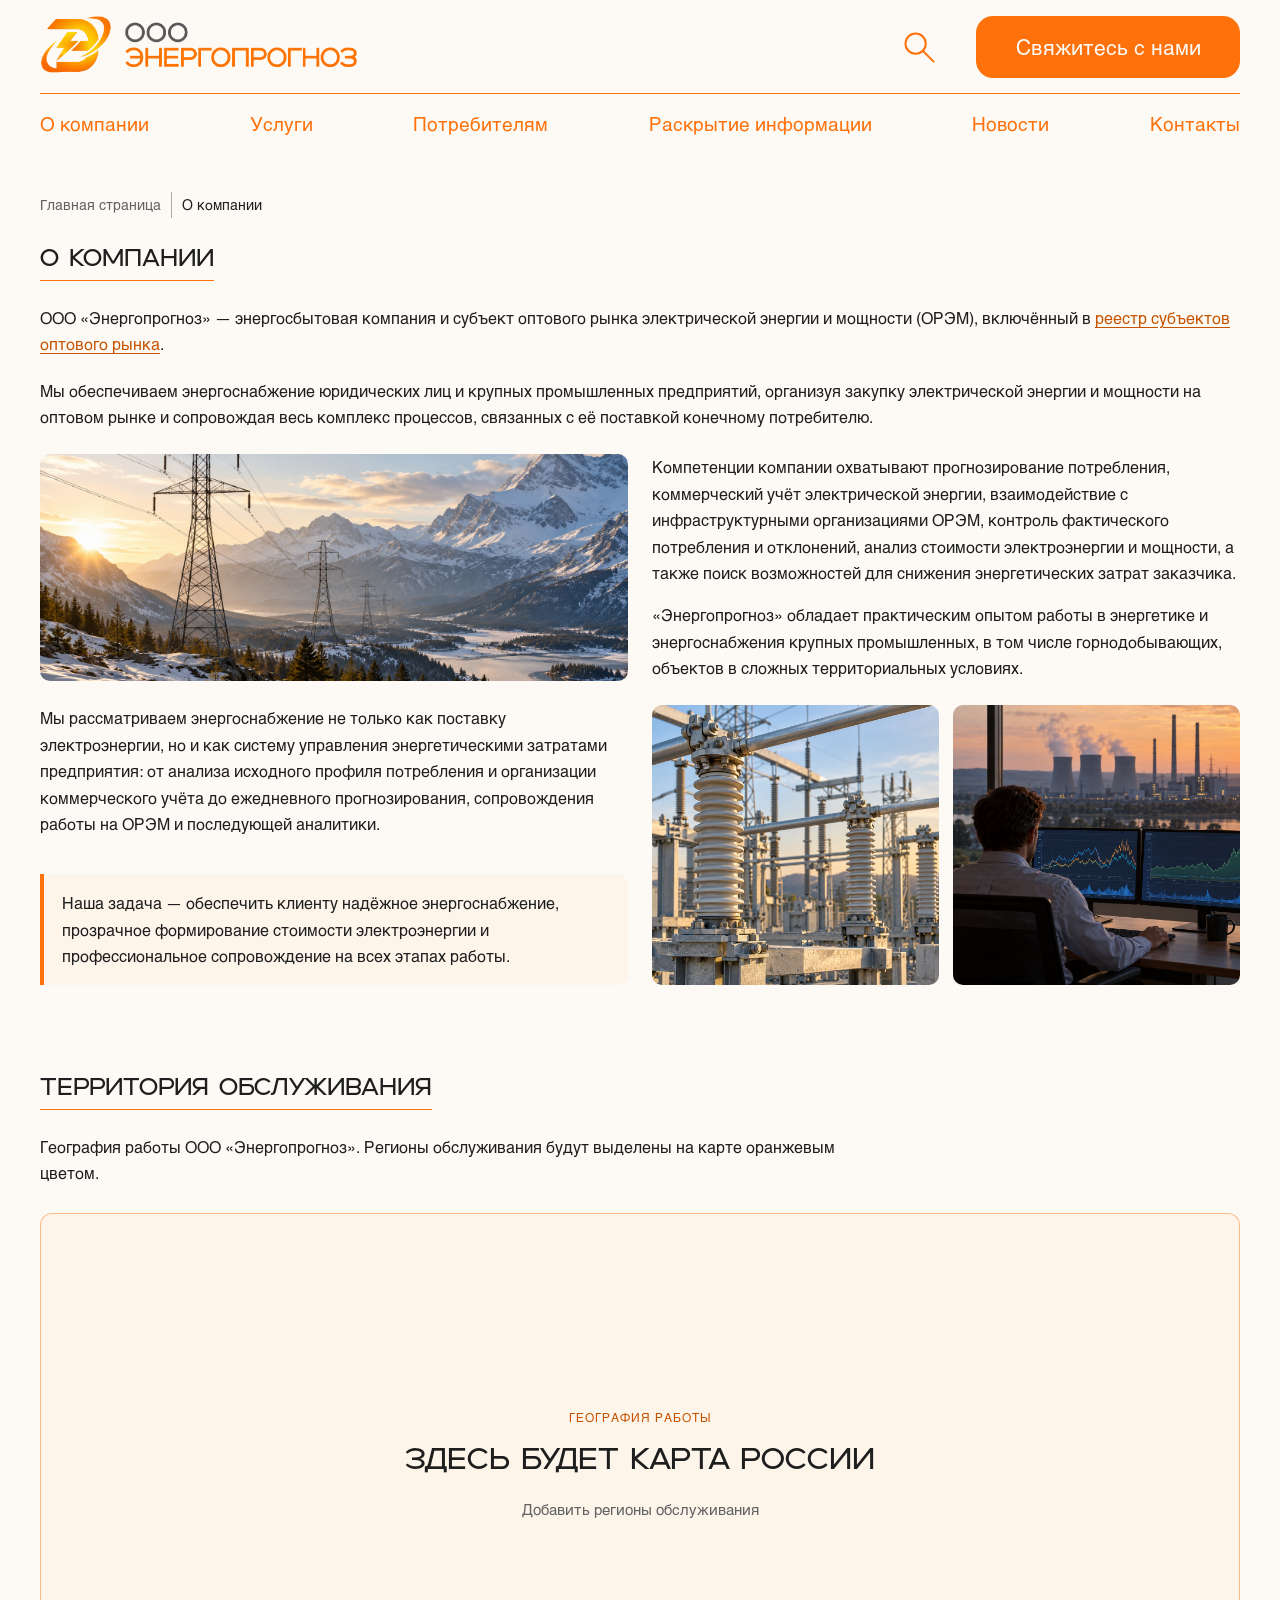
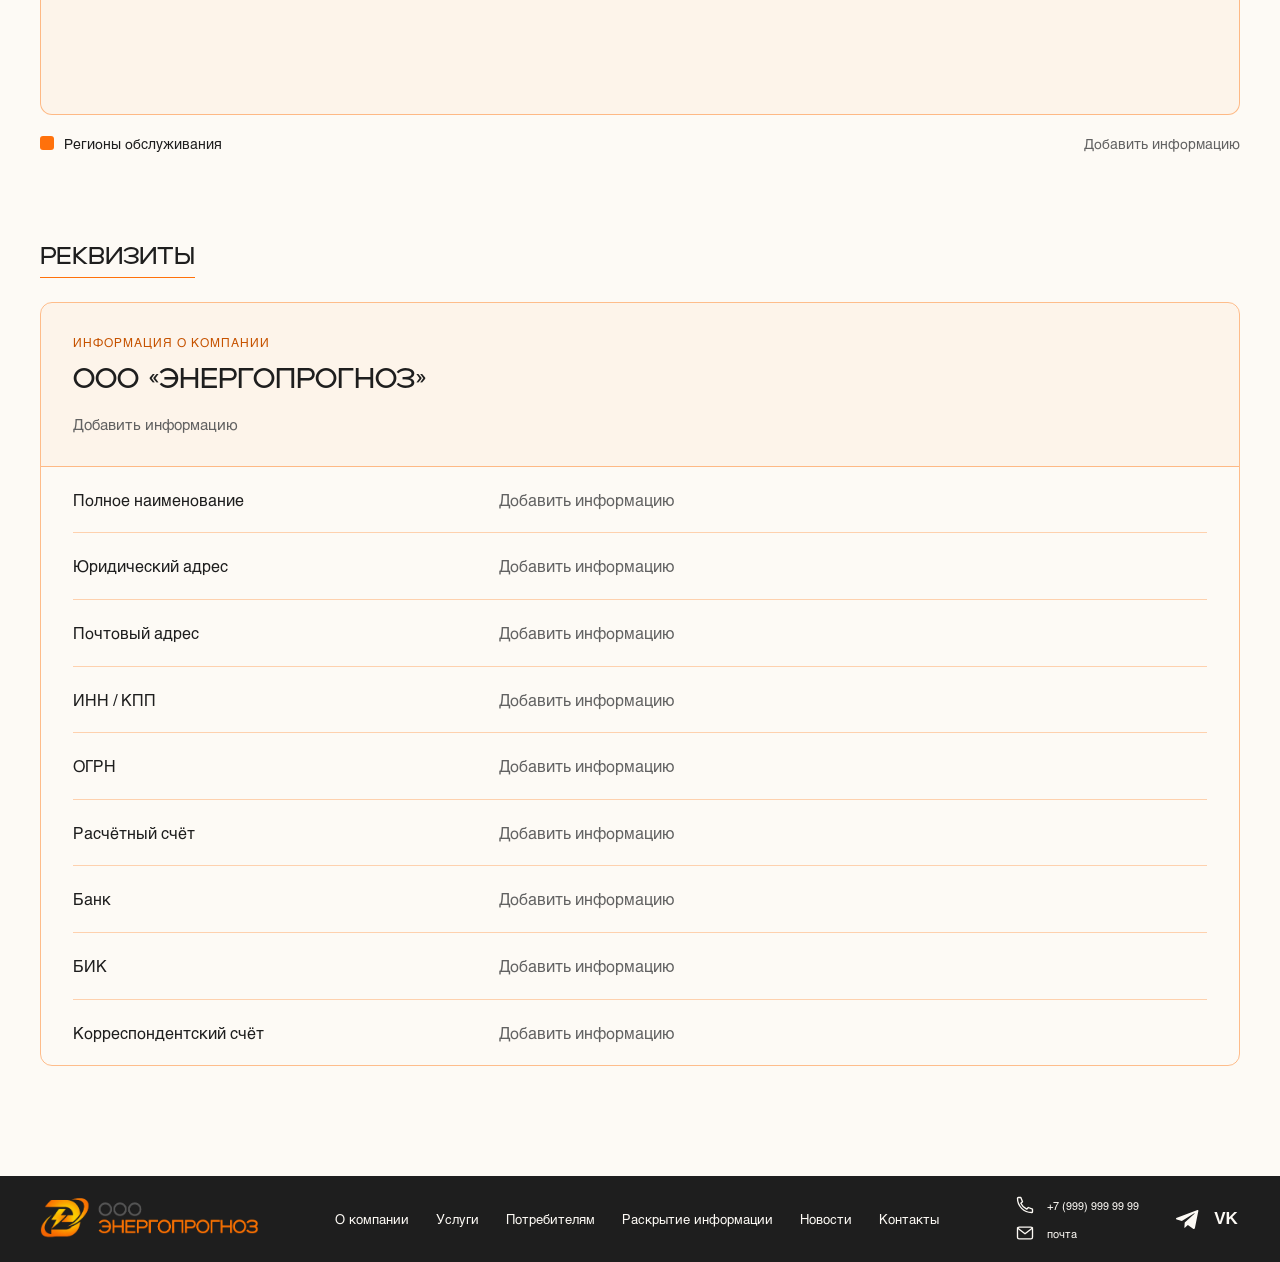
==== commit 053e59d9: "Add files via upload" ====
--- a/about.html
+++ b/about.html
@@ -35,14 +35,7 @@
                     </svg>
                 </button>
 
-                 <a href="login.html"
-                     class="icon-button account-button"
-                     aria-label="Личный кабинет">
-                    <svg viewBox="0 0 32 32">
-                        <circle cx="16" cy="9" r="6"></circle>
-                        <path d="M5 30C5 22 9 19 16 19C23 19 27 22 27 30"></path>
-                    </svg>
-                </a>
+
 
                 <a href="#contacts" class="contact-button">
                     Свяжитесь с нами
@@ -79,251 +72,118 @@
 
         <!-- ИСТОРИЯ КОМПАНИИ -->
 
-        <section class="about-history" aria-labelledby="history-title">
-
-            <h1 class="about-section-title" id="history-title">
-                История компании
-            </h1>
-
-            <p class="about-history-intro">
-                ООО «Энергопрогноз» основано в [год основания].
-                Основное направление деятельности компании —
-                [укажите направление деятельности].
-                Компания работает с [укажите категории клиентов]
-                и оказывает услуги в области
-                [укажите основные услуги].
+<section class="about-history ep-story" aria-labelledby="history-title">
+
+    <h1 class="about-section-title" id="history-title">
+        О компании
+    </h1>
+
+    <div class="ep-story__intro">
+        <p>
+            ООО «Энергопрогноз» — энергосбытовая компания и субъект
+            оптового рынка электрической энергии и мощности (ОРЭМ),
+            включённый в
+            <a class="about-registry-link"
+               href="ВСТАВИТЬ_ССЫЛКУ_НА_РЕЕСТР"
+               target="_blank"
+               rel="noopener noreferrer">реестр субъектов оптового рынка</a>.
+        </p>
+
+        <p>
+            Мы обеспечиваем энергоснабжение юридических лиц и крупных
+            промышленных предприятий, организуя закупку электрической
+            энергии и мощности на оптовом рынке и сопровождая весь
+            комплекс процессов, связанных с её поставкой конечному
+            потребителю.
+        </p>
+    </div>
+
+    <div class="ep-story__row">
+        <img
+            class="ep-story__photo"
+            src="images/about-power-lines.png"
+            alt="Линии электропередачи в горной местности"
+            width="1536"
+            height="1024"
+            loading="lazy"
+            decoding="async"
+        >
+
+        <div class="ep-story__text">
+            <p>
+                Компетенции компании охватывают прогнозирование
+                потребления, коммерческий учёт электрической энергии,
+                взаимодействие с инфраструктурными организациями ОРЭМ,
+                контроль фактического потребления и отклонений,
+                анализ стоимости электроэнергии и мощности, а также
+                поиск возможностей для снижения энергетических затрат
+                заказчика.
             </p>
-
-            <div class="about-history-grid">
-
-                <div class="about-history-text">
-
-                    <p>
-                        В начале своей деятельности компания
-                        [опишите, с чего начиналась работа:
-                        первые услуги, проекты или направления].
-                    </p>
-
-                    <p>
-                        Следующим этапом развития стало
-                        [укажите важное событие: расширение команды,
-                        запуск нового направления, выход
-                        в другой регион или реализацию проекта].
-                    </p>
-
-                    <p>
-                        Сегодня «Энергопрогноз»
-                        [укажите текущий масштаб деятельности
-                        и основные задачи компании].
-                    </p>
-
-                </div>
-
-                <!--
-                    Когда будет фотография, замени этот div на:
-
-                    <img
-                        class="about-history-photo"
-                        src="images/about-company.jpg"
-                        alt="Офис компании Энергопрогноз"
-                        width="800"
-                        height="500"
-                    >
-
-                    Описание alt должно соответствовать фотографии.
-                -->
-
-                <div
-                    class="about-history-photo about-photo-placeholder"
-                    role="img"
-                    aria-label="Место для фотографии компании"
-                >
-                    <span>Фотография компании</span>
-                </div>
-
-            </div>
-
-            <!--
-                Когда будет широкая фотография, замени этот div на:
-
-                <img
-                    class="about-history-wide"
-                    src="images/about-panorama.jpg"
-                    alt="Команда компании Энергопрогноз"
-                    width="1600"
-                    height="500"
-                    loading="lazy"
-                >
-            -->
-
-            <div
-                class="about-history-wide about-photo-placeholder"
-                role="img"
-                aria-label="Место для широкой фотографии"
-            >
-                <span>Широкая фотография</span>
-            </div>
-
-        </section>
+            <p>
+                «Энергопрогноз» обладает практическим опытом работы
+                в энергетике и энергоснабжения крупных промышленных,
+                в том числе горнодобывающих, объектов в сложных
+                территориальных условиях.
+            </p>
+        </div>
+    </div>
+
+    <div class="ep-story__row ep-story__row--second">
+    <div class="ep-story__text">
+        <p>
+            Мы рассматриваем энергоснабжение не только как
+            поставку электроэнергии, но и как систему управления
+            энергетическими затратами предприятия: от анализа
+            исходного профиля потребления и организации
+            коммерческого учёта до ежедневного прогнозирования,
+            сопровождения работы на ОРЭМ и последующей аналитики.
+        </p>
+
+        <div class="ep-story__mission">
+            <p>
+                Наша задача — обеспечить клиенту надёжное энергоснабжение,
+                прозрачное формирование стоимости электроэнергии
+                и профессиональное сопровождение на всех этапах работы.
+            </p>
+        </div>
+    </div>
+
+    <div class="ep-story__photos">
+        <img
+            class="ep-story__photo"
+            src="images/about-substation.png"
+            alt="Оборудование электрической подстанции"
+            width="1536"
+            height="1024"
+            loading="lazy"
+            decoding="async"
+        >
+
+        <img
+            class="ep-story__photo"
+            src="images/about-analyst.png"
+            alt="Специалист анализирует графики энергопотребления"
+            width="1536"
+            height="1024"
+            loading="lazy"
+            decoding="async"
+        >
+    </div>
+</div>
+</section>
 
         <!-- =====================================================
      НАШИ ПРЕИМУЩЕСТВА
 ===================================================== -->
 
-<section
-    class="about-advantages"
-    aria-labelledby="about-advantages-title"
->
-
-    <h2 class="about-section-title" id="about-advantages-title">
-        Наши преимущества
-    </h2>
-
-    <div class="about-advantages-list">
-
-        <div class="about-advantage">
-
-            <h3>Комплексный подход</h3>
-
-            <p>
-                Объединяем прогнозирование, учёт и анализ
-                энергопотребления для решения задач вашей организации.
-            </p>
-
-        </div>
-
-        <div class="about-advantage">
-
-            <h3>Точность данных</h3>
-
-            <p>
-                Уделяем внимание качеству исходной информации,
-                чтобы расчёты и выводы помогали принимать решения.
-            </p>
-
-        </div>
-
-        <div class="about-advantage">
-
-            <h3>Партнёрство</h3>
-
-            <p>
-                Выстраиваем взаимодействие с учётом особенностей
-                предприятия и его задач в области энергоснабжения.
-            </p>
-
-        </div>
-
-    </div>
-
-</section>
+
 
 
 <!-- =====================================================
      РУКОВОДСТВО
 ===================================================== -->
 
-<section
-    class="about-management"
-    aria-labelledby="about-management-title"
->
-
-    <h2 class="about-section-title" id="about-management-title">
-        Руководство
-    </h2>
-
-    <div class="about-management-list">
-
-        <!-- ПЕРВЫЙ РУКОВОДИТЕЛЬ -->
-
-        <article class="about-manager">
-
-            <!--
-                Когда появится фотография, замени следующий div на:
-
-                <img
-                    class="about-manager-photo"
-                    src="images/director.jpg"
-                    alt="ФИО руководителя"
-                    width="400"
-                    height="440"
-                    loading="lazy"
-                >
-            -->
-
-            <div
-                class="about-manager-photo about-photo-placeholder"
-                role="img"
-                aria-label="Место для фотографии руководителя"
-            ></div>
-
-            <div class="about-manager-info">
-
-                <h3>[Фамилия Имя Отчество]</h3>
-
-                <div class="about-manager-details">
-
-                    <p>
-                        Должность: [укажите должность]
-                    </p>
-
-                    <p>
-                        Контакты для связи: [электронная почта]
-                    </p>
-
-                </div>
-
-            </div>
-
-        </article>
-
-
-        <!-- ВТОРОЙ РУКОВОДИТЕЛЬ -->
-
-        <article class="about-manager">
-
-            <!--
-                Когда появится фотография, замени следующий div на:
-
-                <img
-                    class="about-manager-photo"
-                    src="images/deputy-director.jpg"
-                    alt="ФИО руководителя"
-                    width="400"
-                    height="440"
-                    loading="lazy"
-                >
-            -->
-
-            <div
-                class="about-manager-photo about-photo-placeholder"
-                role="img"
-                aria-label="Место для фотографии руководителя"
-            ></div>
-
-            <div class="about-manager-info">
-
-                <h3>[Фамилия Имя Отчество]</h3>
-
-                <div class="about-manager-details">
-
-                    <p>
-                        Должность: [укажите должность]
-                    </p>
-
-                    <p>
-                        Контакты для связи: [электронная почта]
-                    </p>
-
-                </div>
-
-            </div>
-
-        </article>
-
-    </div>
-
-</section>
+
 <!-- =====================================================
      ТЕРРИТОРИЯ ОБСЛУЖИВАНИЯ
 ===================================================== -->
@@ -397,40 +257,7 @@
      ПАРТНЁРЫ
 ===================================================== -->
 
-<section
-    class="about-partners"
-    aria-labelledby="about-partners-title"
->
-
-    <h2 class="about-section-title" id="about-partners-title">
-        Партнёры
-    </h2>
-
-    <div class="about-partners-placeholder">
-
-        <span class="about-placeholder-label">
-            Наши партнёры
-        </span>
-
-        <p class="about-placeholder-title">
-            Добавить информацию
-        </p>
-
-        <span class="about-placeholder-description">
-            Здесь будут размещены логотипы
-            и названия партнёров компании.
-        </span>
-
-        <div class="about-partners-preview" aria-hidden="true">
-            <span class="about-partner-slot"></span>
-            <span class="about-partner-slot"></span>
-            <span class="about-partner-slot"></span>
-            <span class="about-partner-slot"></span>
-        </div>
-
-    </div>
-
-</section>
+
 
 
 <!-- =====================================================
@@ -566,5 +393,140 @@
     </div>
 </footer>
 <script src="js/search.js?v=20261016-mobile3"></script>
+<!-- ОКНО ОБРАТНОЙ СВЯЗИ -->
+
+<dialog class="contact-dialog" id="contact-dialog"
+        aria-labelledby="contact-dialog-title">
+
+    <div class="contact-dialog-top">
+        <h2 id="contact-dialog-title">Связаться с нами</h2>
+
+        <button class="contact-close" type="button"
+                aria-label="Закрыть окно">
+            <svg viewBox="0 0 24 24" aria-hidden="true">
+                <path d="m6 6 12 12M18 6 6 18"/>
+            </svg>
+        </button>
+    </div>
+
+    <form class="contact-form" id="contact-form">
+
+        <!-- ВЫБОР ТЕМЫ -->
+
+        <fieldset class="contact-topics">
+            <legend>Выберите тему обращения</legend>
+
+            <div class="contact-topics-grid">
+
+                <label class="contact-topic">
+                    <input type="radio" name="topic"
+                           value="new-client" checked>
+
+                    <span class="contact-topic-card">
+                        <svg viewBox="0 0 24 24" aria-hidden="true">
+                            <circle cx="9" cy="7" r="4"/>
+                            <path d="M2 21v-2a7 7 0 0 1 14 0v2M19 8v8M15 12h8"/>
+                        </svg>
+                        <strong>Стать клиентом</strong>
+                        <span>Подключение и условия сотрудничества</span>
+                    </span>
+                </label>
+
+                <label class="contact-topic">
+                    <input type="radio" name="topic"
+                           value="existing-client">
+
+                    <span class="contact-topic-card">
+                        <svg viewBox="0 0 24 24" aria-hidden="true">
+                            <path d="M14 3H5v18h14V8l-5-5Z"/>
+                            <path d="M14 3v5h5M8 12h8M8 16h6"/>
+                        </svg>
+                        <strong>Я уже клиент</strong>
+                        <span>Вопросы по договору и обслуживанию</span>
+                    </span>
+                </label>
+
+                <label class="contact-topic">
+                    <input type="radio" name="topic"
+                           value="other">
+
+                    <span class="contact-topic-card">
+                        <svg viewBox="0 0 24 24" aria-hidden="true">
+                            <path d="M21 11.5a8.5 8.5 0 0 1-8.5 8.5H4l-3 2 2-6a8.5 8.5 0 1 1 18-4.5Z"/>
+                        </svg>
+                        <strong>Другой вопрос</strong>
+                        <span>Предложения и общие обращения</span>
+                    </span>
+                </label>
+
+            </div>
+        </fieldset>
+
+        <!-- ПОЛЯ ФОРМЫ -->
+
+        <div class="contact-form-heading">
+            <h3 id="contact-form-title">Обсудим сотрудничество</h3>
+            <p id="contact-form-description">
+                Расскажите о вашей организации и задаче.
+            </p>
+        </div>
+
+        <div class="contact-fields">
+
+            <label class="contact-field" id="contact-company-field">
+                <span>Организация</span>
+                <input type="text" name="company"
+                       autocomplete="organization"
+                       maxlength="200">
+            </label>
+
+            <label class="contact-field" id="contact-contract-field" hidden>
+                <span>Номер договора — если есть</span>
+                <input type="text" name="contract"
+                       maxlength="100" disabled>
+            </label>
+
+            <label class="contact-field">
+                <span>Ваше имя *</span>
+                <input type="text" name="name"
+                       autocomplete="name"
+                       maxlength="100" required>
+            </label>
+
+            <label class="contact-field">
+                <span>Телефон или email *</span>
+                <input type="text" name="contact"
+                       maxlength="200" required>
+            </label>
+
+            <label class="contact-field contact-field-wide">
+                <span>Сообщение *</span>
+                <textarea name="message" rows="4"
+                          maxlength="5000" required></textarea>
+            </label>
+
+        </div>
+
+        <label class="contact-attachment">
+            <span>Прикрепить файл</span>
+            <input type="file" name="attachment"
+                   accept=".pdf,.doc,.docx,.jpg,.jpeg,.png">
+        </label>
+
+        <label class="contact-consent">
+            <input type="checkbox" name="consent" value="yes" required>
+            <span>Даю согласие на обработку персональных данных *</span>
+        </label>
+
+        <p class="contact-status" role="status" aria-live="polite"></p>
+
+        <button class="contact-submit" type="submit" disabled>
+            Отправить
+        </button>
+
+    </form>
+</dialog>
+
+<script src="js/form.js" defer></script>
 </body>
 </html>
--- a/css/style.css
+++ b/css/style.css
@@ -1,6 +1,97 @@
-/* =========================================================
-   ШРИФТЫ
-   ========================================================= */
+
+/* ЭНЕРГОПРОГНОЗ — ОБЩИЕ СТИЛИ
+Цвета и анимация настраиваются в :root ниже.
+Поиск раздела: Ctrl+F и название из оглавления.
+
+01. ШРИФТЫ
+02. БАЗОВЫЕ НАСТРОЙКИ
+03. ОСНОВНАЯ СЕТКА
+04. ЕДИНЫЙ СТИЛЬ ВНУТРЕННИХ СТРАНИЦ Образец: «О компании». HTML менять не требуется.
+05. ШАПКА
+06. МЕНЮ
+07. ГЛАВНЫЙ ЭКРАН
+08. ТЕКСТ НА ГЛАВНОМ ФОТО
+09. БЛОК ПРЕИМУЩЕСТВ
+10. ПЛАНШЕТ
+11. ТЕЛЕФОН
+12. ФУТЕР
+13. ПЛАНШЕТ
+14. ТЕЛЕФОН
+15. ЗАГОЛОВОК "КОНТАКТЫ"
+16. СЕТКА КОНТАКТОВ АДРЕС            КОЛЛ-ЦЕНТР отступ РЕЖИМ РАБОТЫ     ТЕХПОДДЕРЖКА
+17. ОБЩИЕ СТИЛИ БЛОКОВ
+18. ЛЕВЫЕ БЛОКИ
+19. ПРАВЫЕ БЛОКИ
+20. ПЛАНШЕТ
+21. ТЕЛЕФОН
+22. КАРТОЧКИ УСЛУГ
+23. ЭНЕРГОСНАБЖЕНИЕ НА ИНДИВИДУАЛЬНЫХ УСЛОВИЯХ
+24. ПЛАНШЕТ
+25. ТЕЛЕФОН
+26. БЛОКИ УСЛУГ
+27. УСЛУГИ Подключается после основного style.css. Заголовок страницы использует общие стили сайта.
+28. ВСТУПЛЕНИЕ
+29. СПИСОК УСЛУГ
+30. ЗАГОЛОВОК РАСКРЫВАЮЩЕГОСЯ БЛОКА
+31. ПЛЮС / МИНУС Рисуем линиями CSS — без смайликов и картинок.
+32. СОДЕРЖИМОЕ УСЛУГИ
+33. В РАМКАХ УСЛУГИ
+34. КНОПКА ВНУТРИ УСЛУГИ
+35. НИЖНИЙ БЛОК СВЯЗИ
+36. ПЛАНШЕТ
+37. ТЕЛЕФОН
+38. ТЕЛЕФОН
+39. КОНТУРНЫЕ КНОПКИ И ССЫЛКИ
+40. БЫСТРЫЕ ДЕЙСТВИЯ
+41. РАСКРЫВАЮЩИЕСЯ РАЗДЕЛЫ
+42. СОДЕРЖИМОЕ РАЗДЕЛОВ
+43. ДВЕ КОЛОНКИ
+44. ИНФОРМАЦИОННОЕ ПРИМЕЧАНИЕ
+45. ССЫЛКИ НА ФОРМЫ И ПЕРЕЧНИ В ПЕРВОМ ПУНКТЕ
+46. ОБЩИЕ ИКОНКИ ДОКУМЕНТОВ
+47. КАРТОЧКИ ДОКУМЕНТОВ
+48. ЧАСТО ЗАДАВАЕМЫЕ ВОПРОСЫ
+49. КОНСУЛЬТАЦИЯ
+50. ОРАНЖЕВАЯ КНОПКА «СВЯЖИТЕСЬ С НАМИ»
+51. АКТИВНЫЙ ПУНКТ МЕНЮ
+52. ПЛАНШЕТ
+53. МОБИЛЬНАЯ ВЕРСИЯ
+54. УМЕНЬШЕНИЕ АНИМАЦИИ
+55. ПОИСК ПО САЙТУ
+56. ИСТОРИЯ КОМПАНИИ
+57. МЕСТА ДЛЯ ФОТОГРАФИЙ
+58. НАШИ ПРЕИМУЩЕСТВА
+59. РУКОВОДСТВО
+60. ТЕРРИТОРИЯ ОБСЛУЖИВАНИЯ
+61. ПОДПИСИ ВРЕМЕННЫХ БЛОКОВ
+62. ПАРТНЁРЫ
+63. РЕКВИЗИТЫ
+64. ПЛАНШЕТ
+65. МОБИЛЬНАЯ ВЕРСИЯ
+66. НОВОСТИ
+67. АДАПТАЦИЯ ТЕЛЕФОНА И ПЛАНШЕТА — 16.10.2026 Линейные SVG-иконки, сетки и раскрытие разделов.
+68. ОБРАТНАЯ СВЯЗЬ
+69. О КОМПАНИИ — ТЕКСТ И ФОТОГРАФИИ
+70. ПЛАНШЕТ
+71. ТЕЛЕФОН И УЗКИЙ ПЛАНШЕТ
+72. УСЛУГИ — СПИСОК В СТИЛЕ РАСКРЫТИЯ ИНФОРМАЦИИ */
+:root {
+    --site-bg: #fdfaf5;
+    --site-text: #1e1e1e;
+    --site-accent: #ff710b;
+    --site-accent-rgb: 255, 113, 11;
+    --site-accent-hover: #e96300;
+    --site-link: #c65300;
+    --site-muted: #626262;
+    --site-border: #d4d0ca;
+    --site-tint: rgba(255, 113, 11, 0.045);
+    --site-tint-hover: rgba(255, 113, 11, 0.08);
+    --site-placeholder: #a9a9a9;
+    --site-placeholder-light: #d9d9d9;
+    --site-motion-duration: 0.2s;
+    --site-motion-easing: ease;
+}
+/* 01. ШРИФТЫ */
 @font-face {
     font-family: "UNCAGE";
     src: url("../fonts/UNCAGE-Regular.woff") format("woff");
@@ -8,7 +99,6 @@
     font-style: normal;
     font-display: swap;
 }
-
 @font-face {
     font-family: "HelveticaCustom";
     src: url("../fonts/helvetica_regular.otf") format("opentype");
@@ -16,52 +106,36 @@
     font-style: normal;
     font-display: swap;
 }
-
-/* =========================================================
-   БАЗОВЫЕ НАСТРОЙКИ
-   ========================================================= */
+/* 02. БАЗОВЫЕ НАСТРОЙКИ */
 * {
     box-sizing: border-box;
 }
-
 html {
     scroll-behavior: smooth;
 }
-
 body {
     margin: 0;
-    background: #fdfaf5;
-    color: #1e1e1e;
+    background: var(--site-bg);
+    color: var(--site-text);
     font-family: "HelveticaCustom", Helvetica, Arial, sans-serif;
 }
-
 img {
     display: block;
     max-width: 100%;
 }
-
 a {
     color: inherit;
     text-decoration: none;
 }
-
-/* =========================================================
-   ОСНОВНАЯ СЕТКА
-   ========================================================= */
+/* 03. ОСНОВНАЯ СЕТКА */
 .container {
     width: min(1200px, calc(100% - 48px));
     margin: 0 auto;
 }
-
-/* =========================================================
-   ЕДИНЫЙ СТИЛЬ ВНУТРЕННИХ СТРАНИЦ
-   Образец: «О компании». HTML менять не требуется.
-   ========================================================= */
+/* 04. ЕДИНЫЙ СТИЛЬ ВНУТРЕННИХ СТРАНИЦ Образец: «О компании». HTML менять не требуется. */
 :root {
     --section-heading-size: 24px;
-    --site-accent: #ff710b;
-}
-
+}
 .contacts-page,
 .services-page,
 .business-page,
@@ -69,7 +143,6 @@
 .disclosure-page {
     padding: 40px 0 55px;
 }
-
 .contacts-page .page-title,
 .services-page .page-title,
 .services-main-title,
@@ -96,11 +169,10 @@
     font-weight: 400;
     line-height: 1.2;
     letter-spacing: normal;
-    color: #1e1e1e;
+    color: var(--site-text);
     text-transform: uppercase;
     overflow-wrap: break-word;
 }
-
 .contacts-page .page-title-line,
 .services-page .page-title-line,
 .services-title-line,
@@ -111,7 +183,6 @@
     display: none;
     content: none;
 }
-
 .contacts-page .breadcrumbs,
 .services-page .breadcrumbs,
 .business-breadcrumbs,
@@ -126,9 +197,8 @@
     font-size: 14px;
     font-weight: 400;
     line-height: 1.4;
-    color: #1e1e1e;
-}
-
+    color: var(--site-text);
+}
 .contacts-page .breadcrumbs-divider,
 .services-page .breadcrumbs-divider,
 .about-breadcrumb-divider,
@@ -137,39 +207,29 @@
     flex-shrink: 0;
     width: 1px;
     height: 26px;
-    background: #a9a9a9;
-}
-
+    background: var(--site-placeholder);
+}
 /* Разделитель «—» в текущем HTML страницы потребителей. */
 .business-breadcrumbs > span[aria-hidden="true"] {
     display: block;
     flex-shrink: 0;
     width: 1px;
     height: 26px;
-    background: #a9a9a9;
+    background: var(--site-placeholder);
     font-size: 0;
 }
-
 .contacts-page .breadcrumbs a,
 .services-page .breadcrumbs a,
 .business-breadcrumbs a,
 .about-breadcrumbs a,
 .disclosure-breadcrumbs a {
-    color: #737373;
+    color: var(--site-muted);
     text-decoration: none;
 }
-
-.contacts-page .breadcrumbs a:hover,
-.services-page .breadcrumbs a:hover,
-.business-breadcrumbs a:hover,
-.about-breadcrumbs a:hover,
-.disclosure-breadcrumbs a:hover {
-    color: #d65a00;
-}
-
 @media (max-width: 600px) {
-    :root { --section-heading-size: 21px; }
-
+    :root {
+        --section-heading-size: 21px;
+    }
     .contacts-page,
     .services-page,
     .business-page,
@@ -177,7 +237,6 @@
     .disclosure-page {
         padding: 28px 0 40px;
     }
-
     .contacts-page .page-title,
     .services-page .page-title,
     .services-main-title,
@@ -193,7 +252,6 @@
     .contact-block h2 {
         margin-bottom: 22px;
     }
-
     .contacts-page .breadcrumbs,
     .services-page .breadcrumbs,
     .business-breadcrumbs,
@@ -203,145 +261,94 @@
         font-size: 12px;
     }
 }
-
-/* =========================================================
-   ШАПКА
-   ========================================================= */
+/* 05. ШАПКА */
 .header {
-    background: #fdfaf5;
-}
-
+    background: var(--site-bg);
+}
 .header-top {
     height: 94px;
-
     display: flex;
     align-items: center;
     justify-content: space-between;
-
-    border-bottom: 1px solid #ff710b;
-}
-
+    border-bottom: 1px solid var(--site-accent);
+}
 /* ЛОГОТИП */
 .logo {
     width: 320px;
 }
-
 .logo img {
     width: 100%;
     height: auto;
 }
-
 /* ПРАВАЯ ЧАСТЬ ШАПКИ */
 .header-actions {
     display: flex;
     align-items: center;
     gap: 34px;
 }
-
 /* ИКОНКИ ПОИСКА И ПРОФИЛЯ */
 .icon-button {
     width: 46px;
     height: 46px;
-
     padding: 5px;
     border: 0;
     background: transparent;
-
     cursor: pointer;
 }
-
 .icon-button svg {
     width: 100%;
     height: 100%;
-
     fill: none;
-    stroke: #ff710b;
+    stroke: var(--site-accent);
     stroke-width: 1.8;
     stroke-linecap: round;
     stroke-linejoin: round;
 }
-
 /* КНОПКА В ШАПКЕ */
 .contact-button {
     min-width: 264px;
     height: 62px;
-
     display: flex;
     align-items: center;
     justify-content: center;
-
     padding: 0 30px;
-
-    background: #ff710b;
-    color: #fdfaf5;
-
+    background: var(--site-accent);
+    color: var(--site-bg);
     border-radius: 17px;
-
     font-size: 21px;
-
-    transition: opacity 0.2s ease;
-}
-
-.contact-button:hover {
-    opacity: 0.82;
-}
-
-/* =========================================================
-   МЕНЮ
-   ========================================================= */
+}
+/* 06. МЕНЮ */
 .navigation {
     height: 58px;
-
     display: flex;
     align-items: center;
     justify-content: space-between;
-
-    color: #ff710b;
+    color: var(--site-accent);
     font-size: 19px;
 }
-
 .navigation a {
     white-space: nowrap;
-    transition: opacity 0.2s ease;
-}
-
-.navigation a:hover {
-    opacity: 0.6;
-}
-
-/* =========================================================
-   ГЛАВНЫЙ ЭКРАН
-   ========================================================= */
+}
+/* 07. ГЛАВНЫЙ ЭКРАН */
 .hero-image {
     position: relative;
-
     width: 100%;
     height: 416px;
-
     overflow: hidden;
 }
-
 .hero-image > img {
     width: 100%;
     height: 100%;
-
     object-fit: cover;
 }
-
-/* =========================================================
-   ТЕКСТ НА ГЛАВНОМ ФОТО
-   ========================================================= */
+/* 08. ТЕКСТ НА ГЛАВНОМ ФОТО */
 .hero-content {
     position: absolute;
-
     left: 0;
     top: 0;
-
     width: 53%;
     height: 100%;
-
     padding: 26px 0 20px;
-
     background: linear-gradient(
         90deg,
         rgba(253, 250, 245, 0.98) 0%,
@@ -349,214 +356,147 @@
         rgba(253, 250, 245, 0) 100%
     );
 }
-
 /* ГЛАВНЫЙ ЗАГОЛОВОК */
 .hero-content h1 {
     margin: 0 0 30px;
-
     font-family: "UNCAGE", Arial, sans-serif;
-
     font-size: 40px;
     line-height: 1.45;
     font-weight: 400;
-
     letter-spacing: -0.5px;
 }
-
 /* ОПИСАНИЕ */
 .hero-content p {
     margin: 0;
-
     font-size: 19px;
     line-height: 1.85;
 }
-
 /* КНОПКА НА ГЛАВНОМ ЭКРАНЕ */
 .hero-button {
     position: absolute;
-
     left: 0;
     bottom: 20px;
-
     min-width: 270px;
     height: 63px;
-
     display: flex;
     align-items: center;
     justify-content: center;
-
     padding: 0 30px;
-
-    background: #ff710b;
-    color: #fdfaf5;
-
+    background: var(--site-accent);
+    color: var(--site-bg);
     border-radius: 16px;
-
     font-size: 21px;
-
-    transition: opacity 0.2s ease;
-}
-
-.hero-button:hover {
-    opacity: 0.82;
-}
-
-/* =========================================================
-   БЛОК ПРЕИМУЩЕСТВ
-   ========================================================= */
+}
+/* 09. БЛОК ПРЕИМУЩЕСТВ */
 .advantages {
     padding: 40px 0 55px;
 }
-
 .advantages-grid {
     display: grid;
     grid-template-columns: repeat(4, 1fr);
     gap: 20px;
 }
-
 /* КАРТОЧКА */
 .advantage-card {
     min-height: 132px;
     padding: 17px 14px 14px;
-
-    border: 1px solid #ff710b;
+    border: 1px solid var(--site-accent);
     border-radius: 15px;
-
-    background: #fdfaf5;
-
+    background: var(--site-bg);
     display: flex;
     flex-direction: column;
 }
-
 /* ВЕРХНЯЯ СТРОКА КАРТОЧКИ */
 .advantage-title {
     display: flex;
     align-items: center;
     gap: 10px;
 }
-
 /* ИКОНКА */
 .advantage-icon {
     width: 44px;
     height: 44px;
     flex: 0 0 44px;
-
     display: flex;
     align-items: center;
     justify-content: center;
 }
-
 /* КАРТИНКА ВНУТРИ ИКОНКИ */
 .advantage-icon img {
     width: 42px;
     height: 42px;
     object-fit: contain;
 }
-
 /* ЗАГОЛОВОК КАРТОЧКИ */
 .advantage-card h2 {
     margin: 0;
-
     font-family: "UNCAGE", Arial, sans-serif;
     font-size: 19px;
     line-height: 1.15;
     font-weight: 400;
-
     white-space: nowrap;
 }
-
 /* ТЕКСТ КАРТОЧКИ */
 .advantage-card p {
     margin: auto 0 0;
     padding-top: 12px;
-
     font-size: 15px;
     line-height: 1.25;
 }
-
-/* =========================================================
-   ПЛАНШЕТ
-   ========================================================= */
+/* 10. ПЛАНШЕТ */
 @media (max-width: 1000px) {
-
-.advantages-grid {
+    .advantages-grid {
         grid-template-columns: repeat(2, 1fr);
     }
 }
-
 @media (max-width: 900px) {
-
-.logo {
+    .logo {
         width: 240px;
     }
-
-.header-actions {
+    .header-actions {
         gap: 15px;
     }
-
-.contact-button {
+    .contact-button {
         min-width: 190px;
         font-size: 17px;
     }
-
-.navigation {
+    .navigation {
         gap: 20px;
-
         overflow-x: auto;
-
         justify-content: flex-start;
     }
-
-.hero-content {
+    .hero-content {
         width: 70%;
     }
-
-.hero-content h1 {
+    .hero-content h1 {
         font-size: 32px;
     }
 }
-
-/* =========================================================
-   ТЕЛЕФОН
-   ========================================================= */
+/* 11. ТЕЛЕФОН */
 @media (max-width: 600px) {
-
-.container {
+    .container {
         width: calc(100% - 30px);
     }
-
-/* ШАПКА */
-.header-top {
+    /* ШАПКА */
+    .header-top {
         height: 75px;
     }
-
-.logo {
+    .logo {
         width: 190px;
     }
-
-.icon-button {
+    .icon-button {
         display: none;
     }
-
-.contact-button {
+    .contact-button {
         display: none;
     }
-
-/* МЕНЮ */
-.navigation {
-        font-size: 15px;
-    }
-
-/* ГЛАВНЫЙ ЭКРАН */
-.hero-image {
+    /* МЕНЮ */
+    /* ГЛАВНЫЙ ЭКРАН */
+    .hero-image {
         height: 560px;
     }
-
-.hero-content {
-        width: 100%;
-
+    .hero-content {
         padding-top: 30px;
-
         background: linear-gradient(
             180deg,
             rgba(253, 250, 245, 0.97) 10%,
@@ -564,518 +504,326 @@
             rgba(253, 250, 245, 0) 80%
         );
     }
-
-.hero-content h1 {
+    .hero-content h1 {
         font-size: 29px;
-        line-height: 1.3;
-    }
-
-.hero-content p {
-        font-size: 16px;
-        line-height: 1.6;
-    }
-
-/* ПРЕИМУЩЕСТВА */
-.advantages {
+    }
+    /* ПРЕИМУЩЕСТВА */
+    .advantages {
         padding: 25px 0 40px;
     }
-
-.advantages-grid {
+    .advantages-grid {
         grid-template-columns: 1fr;
-
         gap: 14px;
     }
-
-.advantage-card {
+    .advantage-card {
         min-height: 130px;
     }
-
-.advantage-card h2 {
+    .advantage-card h2 {
         font-size: 19px;
     }
 }
-
-/* =========================================================
-   ФУТЕР
-   ========================================================= */
+/* 12. ФУТЕР */
 .footer {
     width: 100%;
     margin-top: 55px;
-
-    background: #1e1e1e;
-    color: #fdfaf5;
-}
-
+    background: var(--site-text);
+    color: var(--site-bg);
+}
 .footer-container {
     width: min(1200px, calc(100% - 48px));
     min-height: 86px;
-
     margin: 0 auto;
-
     display: flex;
     align-items: center;
-
     gap: 35px;
 }
-
 /* ЛОГОТИП */
 .footer-logo {
     width: 220px;
     flex: 0 0 220px;
 }
-
 .footer-logo img {
     width: 100%;
     height: auto;
 }
-
 /* МЕНЮ */
 .footer-nav {
     display: flex;
     align-items: center;
     justify-content: center;
-
     gap: 27px;
-
     flex: 1;
 }
-
 .footer-nav a {
-    color: #fdfaf5;
-
+    color: var(--site-bg);
     font-size: 13px;
     white-space: nowrap;
-
-    transition: color 0.2s ease;
-}
-
-.footer-nav a:hover {
-    color: #ff710b;
-}
-
+}
 /* КОНТАКТЫ */
 .footer-contacts {
     display: flex;
     flex-direction: column;
-
     gap: 8px;
-
     flex: 0 0 auto;
 }
-
 .footer-contact {
     display: flex;
     align-items: center;
-
     gap: 10px;
-
-    color: #fdfaf5;
-
+    color: var(--site-bg);
     font-size: 11px;
     white-space: nowrap;
-
-    transition: color 0.2s ease;
-}
-
-.footer-contact:hover {
-    color: #ff710b;
-}
-
+}
 .footer-contact-icon {
     width: 20px;
-
-    color: #fdfaf5;
-
+    color: var(--site-bg);
     font-size: 17px;
-
     text-align: center;
 }
-
 /* СОЦСЕТИ */
 .footer-social {
     display: flex;
     align-items: center;
-
     gap: 10px;
 }
-
 .social-link {
     width: 28px;
     height: 28px;
-
     display: flex;
     align-items: center;
     justify-content: center;
-
-    color: #fdfaf5;
-
-    transition:
-        color 0.2s ease,
-        opacity 0.2s ease;
-}
-
-.social-link:hover {
-    color: #ff710b;
-}
-
+    color: var(--site-bg);
+}
 .social-link svg {
     width: 25px;
     height: 25px;
-
     fill: currentColor;
 }
-
 .vk-link {
     font-family: Arial, sans-serif;
     font-size: 17px;
     font-weight: 700;
 }
-
-/* =========================================================
-   ПЛАНШЕТ
-   ========================================================= */
+/* 13. ПЛАНШЕТ */
 @media (max-width: 1000px) {
-
-.footer-container {
+    .footer-container {
         padding: 25px 0;
-
         flex-wrap: wrap;
     }
-
-.footer-nav {
+    .footer-nav {
         order: 3;
-
         width: 100%;
         flex-basis: 100%;
-
         justify-content: flex-start;
-
         flex-wrap: wrap;
     }
-
-.footer-contacts {
+    .footer-contacts {
         margin-left: auto;
     }
 }
-
-/* =========================================================
-   ТЕЛЕФОН
-   ========================================================= */
+/* 14. ТЕЛЕФОН */
 @media (max-width: 600px) {
-
-.footer {
+    .footer {
         margin-top: 35px;
     }
-
-.footer-container {
+    .footer-container {
         width: calc(100% - 30px);
-
         padding: 30px 0;
-
         flex-direction: column;
-        align-items: flex-start;
-
         gap: 25px;
     }
-
-.footer-logo {
+    .footer-logo {
         width: 210px;
         flex: none;
     }
-
-.footer-nav {
+    .footer-nav {
         order: initial;
-
-        display: grid;
         grid-template-columns: 1fr 1fr;
-
-        width: 100%;
-
         gap: 15px 25px;
     }
-
-.footer-contacts {
+    .footer-contacts {
         margin-left: 0;
     }
 }
-
 .contacts-page .breadcrumbs a {
-    color: #777777;
+    color: var(--site-muted);
     text-decoration: none;
-
-    transition: color 0.2s ease;
-}
-
-.contacts-page .breadcrumbs a:hover {
-    color: #ff710b;
-}
-
+}
 .contacts-page .breadcrumbs > span:last-child {
-    color: #1e1e1e;
-}
-
-/* =========================================================
-   ЗАГОЛОВОК "КОНТАКТЫ"
-========================================================= */
+    color: var(--site-text);
+}
+/* 15. ЗАГОЛОВОК "КОНТАКТЫ" */
 .contacts-section {
     margin: 0;
 }
-
-/* =========================================================
-   СЕТКА КОНТАКТОВ
-
-   АДРЕС            КОЛЛ-ЦЕНТР
-
-        отступ
-
-   РЕЖИМ РАБОТЫ     ТЕХПОДДЕРЖКА
-========================================================= */
+/* 16. СЕТКА КОНТАКТОВ АДРЕС            КОЛЛ-ЦЕНТР отступ РЕЖИМ РАБОТЫ     ТЕХПОДДЕРЖКА */
 .contacts-grid {
     display: grid;
-
     grid-template-columns: 330px minmax(0, 1fr);
-    grid-template-areas:
-        "address call"
+    grid-template-areas: "address call"
         "hours support";
-
     column-gap: 22px;
     row-gap: 28px;
-
     width: 100%;
 }
-
 /* расположение */
 .contact-address {
     grid-area: address;
 }
-
 .contact-call {
     grid-area: call;
 }
-
 .contact-hours {
     grid-area: hours;
 }
-
 .contact-support {
     grid-area: support;
 }
-
-/* =========================================================
-   ОБЩИЕ СТИЛИ БЛОКОВ
-========================================================= */
+/* 17. ОБЩИЕ СТИЛИ БЛОКОВ */
 .contact-block {
     min-height: 190px;
-
     padding: 18px 0;
-
     box-sizing: border-box;
 }
-
 .contact-block p {
     margin: 0;
-
     font-family: "HelveticaCustom", Helvetica, Arial, sans-serif;
     font-size: 15px;
     line-height: 1.5;
     font-weight: 400;
-
-    color: #1e1e1e;
-}
-
-/* =========================================================
-   ЛЕВЫЕ БЛОКИ
-========================================================= */
+    color: var(--site-text);
+}
+/* 18. ЛЕВЫЕ БЛОКИ */
 .contact-address,
 .contact-hours {
     padding-right: 20px;
-
-    border-right: 1px solid #ff710b;
-}
-
+    border-right: 1px solid var(--site-accent);
+}
 /* нижняя линия блока АДРЕС */
 .contact-address {
-    border-bottom: 1px solid #ff710b;
+    border-bottom: 1px solid var(--site-accent);
     border-bottom-right-radius: 18px;
 }
-
 /* верхняя линия блока РЕЖИМ РАБОТЫ */
 .contact-hours {
-    border-top: 1px solid #ff710b;
+    border-top: 1px solid var(--site-accent);
     border-top-right-radius: 18px;
 }
-
-/* =========================================================
-   ПРАВЫЕ БЛОКИ
-========================================================= */
+/* 19. ПРАВЫЕ БЛОКИ */
 .contact-call,
 .contact-support {
     padding-left: 0;
 }
-
-/* =========================================================
-   ПЛАНШЕТ
-========================================================= */
+/* 20. ПЛАНШЕТ */
 @media (max-width: 900px) {
-
-.contacts-grid {
+    .contacts-grid {
         grid-template-columns: 1fr;
-        grid-template-areas:
-            "address"
+        grid-template-areas: "address"
             "call"
             "hours"
             "support";
-
         row-gap: 0;
     }
-
-.contact-block {
+    .contact-block {
         min-height: auto;
-
         padding: 28px 0;
-
         border-right: none;
         border-top: none;
-        border-bottom: 1px solid #ff710b;
+        border-bottom: 1px solid var(--site-accent);
         border-radius: 0;
     }
-
-.contact-address,
+    .contact-address,
 .contact-hours {
         padding-right: 0;
     }
 }
-
-/* =========================================================
-   ТЕЛЕФОН
-========================================================= */
+/* 21. ТЕЛЕФОН */
 @media (max-width: 600px) {
-
-/* блоки */
-.contact-block {
+    /* блоки */
+    .contact-block {
         padding: 25px 0;
     }
-
-.contact-block p {
+    .contact-block p {
         font-size: 14px;
         line-height: 1.5;
     }
 }
-
 .services-page .breadcrumbs a {
-    color: #777777;
+    color: var(--site-muted);
     text-decoration: none;
-
-    transition: color 0.2s ease;
-}
-
-.services-page .breadcrumbs a:hover {
-    color: #ff710b;
-}
-
+}
 .services-page .breadcrumbs > span:last-child {
-    color: #1e1e1e;
-}
-
-/* =========================================================
-   КАРТОЧКИ УСЛУГ
-========================================================= */
+    color: var(--site-text);
+}
+/* 22. КАРТОЧКИ УСЛУГ */
 .services-grid {
     display: grid;
     grid-template-columns: repeat(6, 1fr);
-
     gap: 18px;
-
     margin: 0 0 70px;
 }
-
 /* Первые три карточки */
 .service-card:nth-child(1),
 .service-card:nth-child(2),
 .service-card:nth-child(3) {
     grid-column: span 2;
 }
-
 /* Последние две карточки */
 .service-card:nth-child(4),
 .service-card:nth-child(5) {
     grid-column: span 3;
 }
-
 /* Сама карточка */
 .service-card {
     min-height: 190px;
-
     padding: 26px 28px 28px;
-
-    border: 1px solid #ff710b;
+    border: 1px solid var(--site-accent);
     border-radius: 20px;
-
     box-sizing: border-box;
 }
-
 /* Заголовок карточки */
 .service-card h2 {
     display: flex;
     align-items: baseline;
     gap: 8px;
-
     margin: 0 0 28px;
-
     font-family: "UNCAGE", Arial, sans-serif;
     font-size: var(--section-heading-size);
     line-height: 1.2;
     font-weight: 400;
-
-    color: #1e1e1e;
-}
-
+    color: var(--site-text);
+}
 .service-card h2 span {
-    color: #ff710b;
-}
-
+    color: var(--site-accent);
+}
 /* Текст карточки */
 .service-card p {
     margin: 0;
-
     font-family: "HelveticaCustom", Helvetica, Arial, sans-serif;
     font-size: 15px;
     line-height: 1.5;
     font-weight: 400;
-
-    color: #1e1e1e;
-}
-
-/* =========================================================
-   ЭНЕРГОСНАБЖЕНИЕ НА ИНДИВИДУАЛЬНЫХ УСЛОВИЯХ
-========================================================= */
+    color: var(--site-text);
+}
+/* 23. ЭНЕРГОСНАБЖЕНИЕ НА ИНДИВИДУАЛЬНЫХ УСЛОВИЯХ */
 .individual-section {
     margin: 0;
 }
-
 .individual-section p {
     max-width: 1000px;
-
-    margin: 0;
-
+    margin: 0;
     font-family: "HelveticaCustom", Helvetica, Arial, sans-serif;
     font-size: 15px;
     line-height: 1.6;
     font-weight: 400;
-
-    color: #1e1e1e;
-}
-
-/* =========================================================
-   ПЛАНШЕТ
-========================================================= */
+    color: var(--site-text);
+}
+/* 24. ПЛАНШЕТ */
 @media (max-width: 1000px) {
-
-.services-grid {
+    .services-grid {
         grid-template-columns: repeat(2, 1fr);
     }
-
-.service-card:nth-child(1),
+    .service-card:nth-child(1),
 .service-card:nth-child(2),
 .service-card:nth-child(3),
 .service-card:nth-child(4),
@@ -1083,1050 +831,947 @@
         grid-column: span 1;
     }
 }
-
-/* =========================================================
-   ТЕЛЕФОН
-========================================================= */
+/* 25. ТЕЛЕФОН */
 @media (max-width: 650px) {
-
-/* карточки */
-.services-grid {
+    /* карточки */
+    .services-grid {
         grid-template-columns: 1fr;
-
         gap: 15px;
-
         margin-bottom: 50px;
     }
-
-.service-card {
+    .service-card {
         min-height: auto;
-
         padding: 23px 20px;
-
         border-radius: 16px;
     }
-
-.service-card h2 {
+    .service-card h2 {
         margin-bottom: 20px;
-
         font-size: var(--section-heading-size);
     }
 }
-
-/* ==================================================
-   БЛОКИ УСЛУГ
-   ================================================== */
-.services-list {
-    margin-top: 75px;
-}
-
-.service-item {
-    margin-bottom: 72px;
-}
-
-.service-item:last-child {
-    margin-bottom: 0;
-}
-
-/* описание */
-.service-item p {
+/* 26. БЛОКИ УСЛУГ */
+/* 27. УСЛУГИ Подключается после основного style.css. Заголовок страницы использует общие стили сайта. */
+.ep-services {
+    --services-accent: var(--site-accent);
+    --services-text: var(--site-text);
+    --services-muted: var(--site-muted);
+    --services-border: var(--site-border);
+    --services-tint: var(--site-tint);
+    margin-bottom: 48px;
+    color: var(--services-text);
+}
+.ep-services,
+.ep-services *,
+.ep-services *::before,
+.ep-services *::after {
+    box-sizing: border-box;
+}
+/* 28. ВСТУПЛЕНИЕ */
+.ep-services__intro {
     margin: 0 0 28px;
-
-    max-width: 100%;
-
-    font-family: "Helvetica", Arial, sans-serif;
-    font-size: 16px;
+    font-size: inherit;
+    line-height: 1.65;
+}
+/* 29. СПИСОК УСЛУГ */
+.ep-services__list {
+    display: grid;
+    gap: 14px;
+}
+.ep-service {
+    min-width: 0;
+    margin: 0;
+    border: 1px solid var(--services-border);
+    border-radius: 12px;
+    background: transparent;
+}
+.ep-service[open] {
+    border-color: var(--services-accent);
+}
+/* 30. ЗАГОЛОВОК РАСКРЫВАЮЩЕГОСЯ БЛОКА */
+.ep-service__summary {
+    display: flex;
+    align-items: center;
+    padding: 20px 24px;
+    border-radius: 12px;
+    list-style: none;
+    cursor: pointer;
+}
+.ep-service__summary::-webkit-details-marker {
+    display: none;
+}
+.ep-service__summary::marker {
+    content: "";
+}
+.ep-service__summary:focus-visible {
+    outline: 2px solid var(--services-accent);
+    outline-offset: 4px;
+}
+/* Номер услуги */
+.ep-service__number {
+    flex: 0 0 36px;
+    color: var(--services-accent);
+    font-size: 24px;
     font-weight: 400;
+    line-height: 1.2;
+    font-variant-numeric: tabular-nums;
+}
+/* Название и пояснение */
+.ep-service__label {
+    flex: 1;
+    min-width: 0;
+}
+.ep-service__title {
+    display: block;
+    font-size: 18px;
+    font-weight: 500;
+    line-height: 1.4;
+    overflow-wrap: break-word;
+}
+.ep-service__subtitle {
+    display: block;
+    margin-top: 4px;
+    color: var(--services-muted);
+    font-size: 14px;
     line-height: 1.45;
-
-    color: #1e1e1e;
-}
-
-/* длинная оранжевая кнопка */
-.service-button {
-    display: flex;
+}
+/* В открытом блоке оставляем только название */
+.ep-service[open] .ep-service__subtitle {
+    display: none;
+}
+/* 31. ПЛЮС / МИНУС Рисуем линиями CSS — без смайликов и картинок. */
+.ep-service__toggle {
+    position: relative;
+    flex: 0 0 30px;
+    width: 30px;
+    height: 30px;
+    border: 1px solid var(--site-muted);
+    border-radius: 50%;
+    color: var(--site-muted);
+}
+.ep-service__toggle::before,
+.ep-service__toggle::after {
+    content: "";
+    position: absolute;
+    top: 50%;
+    left: 50%;
+    width: 12px;
+    height: 1px;
+    background: currentColor;
+    transform: translate(-50%, -50%);
+}
+.ep-service__toggle::after {
+    transform: translate(-50%, -50%) rotate(90deg);
+}
+.ep-service[open] .ep-service__toggle {
+    border-color: var(--services-accent);
+    color: var(--services-accent);
+}
+.ep-service[open] .ep-service__toggle::after {
+    display: none;
+}
+/* 32. СОДЕРЖИМОЕ УСЛУГИ */
+.ep-service__body {
+    padding: 22px 24px 20px;
+    border-top: 1px solid var(--services-border);
+}
+/* Описание */
+.ep-service__description {
+    font-size: inherit;
+    line-height: 1.65;
+}
+.ep-service__description p {
+    margin: 0;
+}
+.ep-service__description p + p {
+    margin-top: 14px;
+}
+/* 33. В РАМКАХ УСЛУГИ */
+.ep-service__scope {
+    margin-top: 22px;
+    padding-top: 20px;
+    border-top: 1px solid var(--services-border);
+}
+/* Отдельный подзаголовок, без оформления заголовка страницы */
+.ep-services .ep-service__scope-title {
+    display: block;
+    width: auto;
+    margin: 0 0 16px;
+    padding: 0;
+    border: 0;
+    font-family: inherit;
+    font-size: 17px;
+    font-weight: 500;
+    line-height: 1.4;
+    color: var(--services-text);
+    text-transform: none;
+    letter-spacing: normal;
+}
+.ep-services .ep-service__scope-title::before,
+.ep-services .ep-service__scope-title::after {
+    content: none;
+}
+/* Список в две колонки */
+.ep-service__items {
+    display: grid;
+    grid-template-columns: repeat(2, minmax(0, 1fr));
+    align-items: start;
+    gap: 14px 36px;
+    margin: 0;
+    padding: 0;
+    list-style: none;
+}
+.ep-service__items li {
+    position: relative;
+    min-width: 0;
+    margin: 0;
+    padding: 0 0 0 18px;
+    font-size: inherit;
+    line-height: 1.55;
+    overflow-wrap: break-word;
+}
+/* Оранжевые маркеры */
+.ep-service__items li::before {
+    content: "";
+    position: absolute;
+    top: 0.65em;
+    left: 0;
+    width: 5px;
+    height: 5px;
+    border-radius: 50%;
+    background: var(--services-accent);
+}
+/* 34. КНОПКА ВНУТРИ УСЛУГИ */
+.ep-service__actions {
+    display: flex;
+    justify-content: flex-end;
+    margin-top: 22px;
+    padding-top: 18px;
+    border-top: 1px solid var(--services-border);
+}
+/* Общий стиль кнопок этой страницы */
+.ep-services .ep-services__button {
+    display: inline-flex;
     align-items: center;
     justify-content: center;
-
-    width: 100%;
-    height: 45px;
-
-    background: #ff710b;
+    gap: 14px;
+    max-width: 100%;
+    padding: 12px 22px;
+    border: 1px solid var(--services-accent);
+    border-radius: 8px;
+    background: var(--services-accent);
+    color: var(--site-bg);
+    font: inherit;
+    line-height: 1.4;
+    text-align: center;
+    text-decoration: none;
+    cursor: pointer;
+}
+.ep-services .ep-services__button--outline {
+    background: transparent;
+    color: var(--site-link);
+}
+@media (hover: hover) {
+}
+.ep-services__button:focus-visible {
+    outline: 2px solid var(--services-text);
+    outline-offset: 4px;
+}
+/* 35. НИЖНИЙ БЛОК СВЯЗИ */
+.ep-services__contact {
+    display: flex;
+    align-items: center;
+    justify-content: space-between;
+    gap: 24px;
+    padding: 22px 24px;
     border-radius: 10px;
-
-    font-family: "Helvetica", Arial, sans-serif;
-    font-size: 16px;
-    font-weight: 400;
-
-    color: #fdfaf5;
-    text-decoration: none;
-
-    box-sizing: border-box;
-
-    transition: 0.2s ease;
-}
-
-.service-button:hover {
-   opacity:  0.82;
-}
-
-/* ==================================================
-   ПЛАНШЕТ
-   ================================================== */
-@media (max-width: 1000px) {
-
-.steps-grid {
-        grid-template-columns: repeat(2, 1fr);
-    }
-
-.step-card,
+    background: var(--services-tint);
+}
+.ep-services__contact p {
+    min-width: 0;
+    font-size: 18px;
+    line-height: 1.5;
+}
+.ep-services__contact .ep-services__button {
+    flex-shrink: 0;
+}
+/* 36. ПЛАНШЕТ */
+@media (max-width: 1024px) {
+    .ep-service__summary {
+        gap: 16px;
+        padding: 18px 20px;
+    }
+    .ep-service__body {
+        padding: 20px;
+    }
+    .ep-service__items {
+        column-gap: 24px;
+    }
+    .ep-services__contact {
+        gap: 20px;
+        padding: 20px;
+    }
+}
+/* 37. ТЕЛЕФОН */
+@media (max-width: 600px) {
+    .ep-services {
+        margin-bottom: 32px;
+    }
+    .ep-services__intro {
+        margin-bottom: 22px;
+    }
+    .ep-services__list {
+        gap: 12px;
+    }
+    .ep-service__summary {
+        align-items: flex-start;
+        gap: 10px;
+        padding: 16px 12px;
+    }
+    .ep-service__number {
+        font-size: 21px;
+    }
+    .ep-service__title {
+        font-size: 16px;
+        line-height: 1.45;
+    }
+    .ep-service__subtitle {
+        margin-top: 5px;
+        font-size: 13px;
+    }
+    .ep-service__toggle {
+        flex-basis: 26px;
+        width: 26px;
+        height: 26px;
+    }
+    .ep-service__body {
+        padding: 16px 14px;
+    }
+    .ep-service__description p + p {
+        margin-top: 12px;
+    }
+    .ep-service__scope {
+        margin-top: 18px;
+        padding-top: 16px;
+    }
+    .ep-services .ep-service__scope-title {
+        margin-bottom: 14px;
+        font-size: 16px;
+    }
+    /* На телефоне список в одну колонку */
+    .ep-service__items {
+        grid-template-columns: minmax(0, 1fr);
+        gap: 12px;
+    }
+    .ep-service__actions {
+        margin-top: 18px;
+        padding-top: 16px;
+    }
+    .ep-service__actions .ep-services__button {
+        width: 100%;
+    }
+    .ep-services__contact {
+        flex-direction: column;
+        align-items: stretch;
+        gap: 16px;
+        margin-top: 20px;
+        padding: 18px;
+    }
+    .ep-services__contact p {
+        font-size: 16px;
+    }
+}
+/* 38. ТЕЛЕФОН */
+@media (max-width: 600px) {
+    .work-steps {
+        margin-top: 30px;
+    }
+    .steps-grid {
+        grid-template-columns: 1fr;
+        gap: 14px;
+    }
+    .step-card,
 .step-card-wide {
         grid-column: span 1;
-    }
-}
-
-/* ==================================================
-   ТЕЛЕФОН
-   ================================================== */
-@media (max-width: 600px) {
-
-.work-steps {
-        margin-top: 30px;
-    }
-
-.steps-grid {
-        grid-template-columns: 1fr;
-        gap: 14px;
-    }
-
-.step-card,
-.step-card-wide {
-        grid-column: span 1;
-
         min-height: auto;
         padding: 18px;
     }
-
-.step-card h2 {
+    .step-card h2 {
         font-size: var(--section-heading-size);
         margin-bottom: 16px;
     }
-
-.step-card p {
+    .step-card p {
         font-size: 14px;
     }
-
-.services-list {
+    .services-list {
         margin-top: 55px;
     }
-
-.service-item {
+    .service-item {
         margin-bottom: 55px;
     }
-
-.service-item p {
+    .service-item p {
         font-size: 15px;
         line-height: 1.45;
     }
-
-.service-button {
+    .service-button {
         height: 46px;
         font-size: 15px;
     }
 }
-
-.business-page h1,
-.business-page h2,
-.business-page h3 {
-    font-family: "UNCAGE", Arial, sans-serif;
-    font-weight: 400;
-}
-
-.business-page a,
-.business-page summary {
-    -webkit-tap-highlight-color: transparent;
-}
-
-.business-page :focus-visible {
-    outline: 3px solid #a34400;
-    outline-offset: 5px;
-}
-
-.business-page summary {
-    list-style: none;
-    cursor: pointer;
-}
-
-.business-page summary::-webkit-details-marker {
-    display: none;
-}
-
-.business-page summary::marker {
-    content: "";
-}
-
-.business-breadcrumbs a:hover {
-    color: #d65a00;
-}
-
-.business-intro p {
-    margin: 0;
-
-    font-size: 20px;
-    line-height: 1.5;
-}
-
-/* =========================================================
-   КОНТУРНЫЕ КНОПКИ И ССЫЛКИ
-   ========================================================= */
+/* 39. КОНТУРНЫЕ КНОПКИ И ССЫЛКИ */
 .business-page .business-button,
 .business-page .business-links a,
 .business-page .business-quick a {
     display: flex;
     align-items: center;
     gap: 18px;
-
     min-height: 62px;
     padding: 18px 20px;
-
-    border: 1px solid #ff710b;
+    border: 1px solid var(--site-accent);
     border-radius: 10px;
-
     background: transparent;
-    color: #1e1e1e;
-
-    font-family:
-        "HelveticaCustom",
+    color: var(--site-text);
+    font-family: "HelveticaCustom",
         Helvetica,
         Arial,
         sans-serif;
-
     font-size: 16px;
     font-weight: 400;
     line-height: 1.4;
-
     text-align: left;
     text-decoration: none;
-
-    transition:
-        background-color 0.2s ease,
-        border-color 0.2s ease;
-}
-
-.business-page .business-button:hover,
-.business-page .business-links a:hover,
-.business-page .business-quick a:hover {
-    border-color: #d65a00;
-
-    background: rgba(255, 113, 11, 0.06);
-    color: #1e1e1e;
-}
-
+}
 .business-content > .business-button {
     width: min(100%, 420px);
     margin-top: 24px;
 }
-
 /* Стрелки быстрых переходов, если они есть в HTML */
 .business-link-arrow {
     flex-shrink: 0;
     margin-left: auto;
-
     font-size: 24px;
     line-height: 1;
-
-    color: #ff710b;
-}
-
-/* =========================================================
-   БЫСТРЫЕ ДЕЙСТВИЯ
-   ========================================================= */
+}
+/* 40. БЫСТРЫЕ ДЕЙСТВИЯ */
 .business-quick {
     display: grid;
     grid-template-columns: repeat(3, minmax(0, 1fr));
     gap: 22px;
-
     margin: 35px 0 42px;
 }
-
 .business-quick-number {
     flex-shrink: 0;
-
     font-size: 16px;
-
-    color: #ff710b;
-}
-
-/* =========================================================
-   РАСКРЫВАЮЩИЕСЯ РАЗДЕЛЫ
-   ========================================================= */
+    color: var(--site-accent);
+}
+/* 41. РАСКРЫВАЮЩИЕСЯ РАЗДЕЛЫ */
 .business-item {
-    border-top: 1px solid #ff710b;
-
+    border-top: 1px solid var(--site-accent);
     scroll-margin-top: 24px;
 }
-
 .business-item:last-child {
-    border-bottom: 1px solid #ff710b;
-}
-
+    border-bottom: 1px solid var(--site-accent);
+}
 .business-item > summary {
     display: grid;
-
-    grid-template-columns:
-        55px
+    grid-template-columns: 55px
         minmax(0, 1.2fr)
         minmax(0, 1fr)
         22px;
-
     align-items: center;
     gap: 24px;
-
     padding: 25px 0;
 }
-
 .business-number {
     font-family: "UNCAGE", Arial, sans-serif;
-
     font-size: 28px;
     line-height: 1.2;
-
-    color: #ff710b;
-}
-
+    color: var(--site-accent);
+}
 .business-item h2 {
     margin: 0;
-
     font-size: var(--section-heading-size);
     line-height: 1.35;
-
     overflow-wrap: break-word;
 }
-
 .business-description {
     font-size: 14px;
     line-height: 1.5;
-
-    color: #666666;
-}
-
+    color: var(--site-muted);
+}
 /* Индикатор раскрытия раздела */
 .business-chevron {
     display: block;
     justify-self: end;
     flex-shrink: 0;
-
     width: 12px;
     height: 12px;
     margin-right: 4px;
-
-    border-right: 2px solid #ff710b;
-    border-bottom: 2px solid #ff710b;
-
+    border-right: 2px solid var(--site-accent);
+    border-bottom: 2px solid var(--site-accent);
     transform: rotate(45deg);
 }
-
 .business-page details[open] > summary .business-chevron {
     transform: rotate(225deg);
 }
-
-.business-item > summary:hover h2,
-.business-faq-item > summary:hover {
-    color: #d65a00;
-}
-
-/* =========================================================
-   СОДЕРЖИМОЕ РАЗДЕЛОВ
-   ========================================================= */
+/* 42. СОДЕРЖИМОЕ РАЗДЕЛОВ */
 .business-content {
     padding: 12px 30px 36px 79px;
-
     font-size: 16px;
     line-height: 1.65;
-
     overflow-wrap: break-word;
 }
-
 .business-content h3 {
     margin: 0 0 20px;
-
     font-size: 18px;
     line-height: 1.4;
-
     text-transform: uppercase;
 }
-
 .business-content p {
     margin: 0 0 18px;
 }
-
 .business-content ul,
 .business-content ol {
     margin: 0;
     padding-left: 22px;
 }
-
 .business-content li {
     margin-bottom: 12px;
     padding-left: 5px;
 }
-
 .business-content li::marker {
-    color: #d65a00;
-}
-
+    color: var(--site-link);
+}
 .business-text-link {
-    color: #c65000;
-
+    color: var(--site-link);
     text-decoration: underline;
     text-underline-offset: 3px;
 }
-
-.business-text-link:hover {
-    color: #9b3e00;
-}
-
-/* =========================================================
-   ДВЕ КОЛОНКИ
-   ========================================================= */
+/* 43. ДВЕ КОЛОНКИ */
 .business-columns {
     display: grid;
     grid-template-columns: repeat(2, minmax(0, 1fr));
     gap: 38px;
-
     margin-bottom: 26px;
 }
-
 .business-columns > div {
     min-width: 0;
 }
-
 .business-columns > div + div {
     padding-left: 38px;
-
-    border-left: 1px solid #ff710b;
-}
-
-/* =========================================================
-   ИНФОРМАЦИОННОЕ ПРИМЕЧАНИЕ
-   ========================================================= */
+    border-left: 1px solid var(--site-accent);
+}
+/* 44. ИНФОРМАЦИОННОЕ ПРИМЕЧАНИЕ */
 .business-note {
     margin: 24px 0;
     padding: 16px 20px;
-
-    border-left: 2px solid #ff710b;
+    border-left: 2px solid var(--site-accent);
     border-radius: 0 6px 6px 0;
-
-    background: rgba(255, 113, 11, 0.06);
-
+    background: var(--site-tint);
     font-size: 14px;
     line-height: 1.6;
 }
-
-/* =========================================================
-   ССЫЛКИ НА ФОРМЫ И ПЕРЕЧНИ В ПЕРВОМ ПУНКТЕ
-   ========================================================= */
+/* 45. ССЫЛКИ НА ФОРМЫ И ПЕРЕЧНИ В ПЕРВОМ ПУНКТЕ */
 .business-links {
     display: grid;
     grid-template-columns: repeat(2, minmax(0, 1fr));
     gap: 20px;
-
     margin-top: 24px;
 }
-
 .business-links a > span:last-child {
     min-width: 0;
 }
-
-/* =========================================================
-   ОБЩИЕ ИКОНКИ ДОКУМЕНТОВ
-   ========================================================= */
+/* 46. ОБЩИЕ ИКОНКИ ДОКУМЕНТОВ */
 .business-document-icon {
     display: flex;
     align-items: center;
     justify-content: center;
     flex-shrink: 0;
-
     width: 38px;
     height: 44px;
-
-    border: 1px solid #ff710b;
+    border: 1px solid var(--site-accent);
     border-radius: 5px;
-
-    font-family:
-        "HelveticaCustom",
+    font-family: "HelveticaCustom",
         Helvetica,
         Arial,
         sans-serif;
-
     font-size: 12px;
     font-weight: 400;
     line-height: 1;
-
-    color: #ff710b;
-}
-
-/* =========================================================
-   КАРТОЧКИ ДОКУМЕНТОВ
-   ========================================================= */
+    color: var(--site-accent);
+}
+/* 47. КАРТОЧКИ ДОКУМЕНТОВ */
 .business-documents {
     display: grid;
     grid-template-columns: repeat(2, minmax(0, 1fr));
     gap: 16px;
-
     margin-top: 24px;
 }
-
 .business-document {
     display: flex;
     align-items: flex-start;
     gap: 14px;
-
     min-width: 0;
     padding: 18px;
-
-    border: 1px solid rgba(255, 113, 11, 0.5);
+    border: 1px solid rgba(var(--site-accent-rgb), 0.5);
     border-radius: 10px;
-
     background: transparent;
-    color: #1e1e1e;
-
+    color: var(--site-text);
     text-decoration: none;
 }
-
 .business-document > div {
     min-width: 0;
 }
-
-a.business-document:hover {
-    border-color: #d65a00;
-
-    background: rgba(255, 113, 11, 0.06);
-}
-
 .business-document strong {
     display: block;
-
     font-size: 15px;
     font-weight: 400;
     line-height: 1.5;
 }
-
 .business-document small {
     display: block;
-
     margin-top: 6px;
-
     font-size: 12px;
     line-height: 1.5;
-
-    color: #737373;
-}
-
-/* =========================================================
-   ЧАСТО ЗАДАВАЕМЫЕ ВОПРОСЫ
-   ========================================================= */
+    color: var(--site-muted);
+}
+/* 48. ЧАСТО ЗАДАВАЕМЫЕ ВОПРОСЫ */
 .business-faq {
     margin-top: 65px;
 }
-
 .business-faq-item {
-    border-bottom: 1px solid #ff710b;
-}
-
+    border-bottom: 1px solid var(--site-accent);
+}
 .business-faq-item > summary {
     display: grid;
     grid-template-columns: minmax(0, 1fr) 22px;
-
     align-items: center;
     gap: 24px;
-
     padding: 22px 0;
-
     font-size: 18px;
     line-height: 1.5;
 }
-
 .business-faq-answer {
     max-width: 1000px;
-
     padding: 0 45px 20px 0;
-
     font-size: 16px;
     line-height: 1.7;
 }
-
 .business-faq-answer p {
     margin: 0;
 }
-
-/* =========================================================
-   КОНСУЛЬТАЦИЯ
-   ========================================================= */
+/* 49. КОНСУЛЬТАЦИЯ */
 .business-help {
     display: flex;
     align-items: center;
     justify-content: space-between;
     gap: 32px;
-
     margin-top: 60px;
 }
-
 .business-help > div {
     min-width: 0;
 }
-
 .business-help p {
     margin: 0;
-
     line-height: 1.6;
 }
-
-/* =========================================================
-   ОРАНЖЕВАЯ КНОПКА «СВЯЖИТЕСЬ С НАМИ»
-   ========================================================= */
+/* 50. ОРАНЖЕВАЯ КНОПКА «СВЯЖИТЕСЬ С НАМИ» */
 .business-contact-button {
     display: flex;
     align-items: center;
     justify-content: center;
     flex-shrink: 0;
-
     width: 280px;
     max-width: 100%;
     min-height: 62px;
     padding: 18px 28px;
-
     border: 0;
     border-radius: 10px;
-
-    background: #ff710b;
-    color: #ffffff;
-
-    font-family:
-        "HelveticaCustom",
+    background: var(--site-accent);
+    color: var(--site-bg);
+    font-family: "HelveticaCustom",
         Helvetica,
         Arial,
         sans-serif;
-
     font-size: 18px;
     font-weight: 400;
     line-height: 1.4;
-
     text-align: center;
     text-decoration: none;
-
-    transition: background-color 0.2s ease;
-}
-
-.business-contact-button:hover {
-    background: #d85a00;
-    color: #ffffff;
-}
-
-/* =========================================================
-   АКТИВНЫЙ ПУНКТ МЕНЮ
-   ========================================================= */
+}
+/* 51. АКТИВНЫЙ ПУНКТ МЕНЮ */
 .navigation a[aria-current="page"] {
     text-decoration: underline;
     text-underline-offset: 9px;
 }
-
-/* =========================================================
-   ПЛАНШЕТ
-   ========================================================= */
+/* 52. ПЛАНШЕТ */
 @media (max-width: 900px) {
-
-.business-item > summary {
-        grid-template-columns:
-            42px
+    .business-item > summary {
+        grid-template-columns: 42px
             minmax(0, 1fr)
             22px;
-
         gap: 10px 16px;
     }
-
-.business-description {
+    .business-description {
         grid-column: 2;
         grid-row: 2;
     }
-
-.business-item > summary > .business-chevron {
+    .business-item > summary > .business-chevron {
         grid-column: 3;
         grid-row: 1 / span 2;
     }
-
-.business-content {
+    .business-content {
         padding-left: 58px;
         padding-right: 0;
     }
-
-.business-quick {
+    .business-quick {
         gap: 12px;
     }
-
-.business-page .business-quick a {
+    .business-page .business-quick a {
         gap: 10px;
         padding: 16px;
-
         font-size: 15px;
     }
-
-.business-columns {
+    .business-columns {
         gap: 24px;
     }
-
-.business-columns > div + div {
+    .business-columns > div + div {
         padding-left: 24px;
     }
-
-.business-help {
+    .business-help {
         align-items: flex-start;
     }
 }
-
-/* =========================================================
-   МОБИЛЬНАЯ ВЕРСИЯ
-   ========================================================= */
+/* 53. МОБИЛЬНАЯ ВЕРСИЯ */
 @media (max-width: 600px) {
-
-.business-intro p {
+    .business-intro p {
         font-size: 17px;
     }
-
-.business-quick {
+    .business-quick {
         grid-template-columns: 1fr;
-
         margin: 25px 0 30px;
     }
-
-.business-page .business-button,
+    .business-page .business-button,
 .business-page .business-links a,
 .business-page .business-quick a {
         min-height: 58px;
         padding: 16px;
-
         font-size: 15px;
     }
-
-.business-item > summary {
+    .business-item > summary {
         padding: 20px 0;
     }
-
-.business-item h2 {
+    .business-item h2 {
         font-size: var(--section-heading-size);
     }
-
-.business-number {
+    .business-number {
         font-size: 23px;
     }
-
-.business-description {
+    .business-description {
         font-size: 13px;
     }
-
-.business-content {
+    .business-content {
         padding: 5px 0 25px;
-
         font-size: 15px;
     }
-
-.business-content h3 {
+    .business-content h3 {
         font-size: 17px;
     }
-
-.business-columns,
+    .business-columns,
 .business-links,
 .business-documents {
         grid-template-columns: 1fr;
     }
-
-.business-columns > div + div {
+    .business-columns > div + div {
         padding: 24px 0 0;
-
         border-left: 0;
-        border-top: 1px solid #ff710b;
-    }
-
-.business-note {
+        border-top: 1px solid var(--site-accent);
+    }
+    .business-note {
         padding: 14px 16px;
     }
-
-.business-faq {
+    .business-faq {
         margin-top: 42px;
     }
-
-.business-faq-item > summary {
+    .business-faq-item > summary {
         font-size: 16px;
     }
-
-.business-faq-answer {
+    .business-faq-answer {
         padding-right: 15px;
-
         font-size: 15px;
     }
-
-.business-help {
+    .business-help {
         flex-direction: column;
         align-items: stretch;
         gap: 22px;
-
         margin-top: 40px;
     }
-
-.business-contact-button,
+    .business-contact-button,
 .business-content > .business-button {
         width: 100%;
     }
 }
-
-/* =========================================================
-   УМЕНЬШЕНИЕ АНИМАЦИИ
-   ========================================================= */
+/* 54. УМЕНЬШЕНИЕ АНИМАЦИИ */
 @media (prefers-reduced-motion: reduce) {
-
-html {
+    html {
         scroll-behavior: auto;
     }
-
-.business-page a {
-        transition: none;
-    }
-}
-
-/* =========================================================
-   ПОИСК ПО САЙТУ
-   ========================================================= */
+}
+/* 55. ПОИСК ПО САЙТУ */
 html.site-search-is-open {
     overflow: hidden;
 }
-
 .site-search {
     box-sizing: border-box;
-
     width: min(760px, calc(100% - 32px));
     max-height: 85vh;
     max-height: 85dvh;
-
     margin: auto;
     padding: 32px;
-
     overflow-y: auto;
-
-    border: 1px solid #ff710b;
+    border: 1px solid var(--site-accent);
     border-radius: 18px;
-
-    background: #fdfaf5;
-    color: #1e1e1e;
-
-    font-family:
-        "HelveticaCustom",
+    background: var(--site-bg);
+    color: var(--site-text);
+    font-family: "HelveticaCustom",
         Helvetica,
         Arial,
         sans-serif;
 }
-
 .site-search::backdrop {
     background: rgba(30, 30, 30, 0.55);
 }
-
 .site-search-top {
     display: flex;
     align-items: center;
     justify-content: space-between;
     gap: 20px;
-
     margin-bottom: 26px;
 }
-
 .site-search-top h2 {
     margin: 0;
-
     font-family: "UNCAGE", Arial, sans-serif;
     font-size: 28px;
     font-weight: 400;
     line-height: 1.3;
 }
-
 .site-search-close {
     display: flex;
     align-items: center;
     justify-content: center;
     flex-shrink: 0;
-
     width: 44px;
     height: 44px;
     padding: 0;
-
     border: 0;
     border-radius: 8px;
-
     background: transparent;
-    color: #ff710b;
-
+    color: var(--site-accent);
     font-family: Arial, sans-serif;
     font-size: 36px;
     line-height: 1;
-
     cursor: pointer;
 }
-
-.site-search-close:hover {
-    background: rgba(255, 113, 11, 0.08);
-}
-
 .site-search-form label {
     display: block;
-
     margin-bottom: 10px;
-
     font-size: 15px;
     line-height: 1.5;
 }
-
 .site-search-controls {
     display: flex;
     gap: 12px;
 }
-
 .site-search-controls input {
     box-sizing: border-box;
     flex: 1;
     min-width: 0;
     min-height: 52px;
-
     padding: 13px 16px;
-
-    border: 1px solid #ff710b;
+    border: 1px solid var(--site-accent);
     border-radius: 10px;
-
     background: transparent;
-    color: #1e1e1e;
-
+    color: var(--site-text);
     font: inherit;
     font-size: 16px;
 }
-
 .site-search-controls input::placeholder {
-    color: #757575;
-}
-
+    color: var(--site-muted);
+}
 .site-search-controls button {
     min-height: 52px;
     padding: 13px 26px;
-
     border: 0;
     border-radius: 10px;
-
-    background: #ff710b;
-    color: #ffffff;
-
+    background: var(--site-accent);
+    color: var(--site-bg);
     font: inherit;
     font-size: 16px;
-
     cursor: pointer;
 }
-
-.site-search-controls button:hover {
-    background: #d85a00;
-}
-
 .site-search :focus-visible {
-    outline: 3px solid #a34400;
+    outline: 3px solid var(--site-link);
     outline-offset: 3px;
 }
-
 .site-search-status {
     margin: 20px 0 0;
-
     font-size: 14px;
     line-height: 1.6;
-
-    color: #666666;
-}
-
+    color: var(--site-muted);
+}
 .site-search-results {
     margin: 18px 0 0;
     padding: 0;
-
     list-style: none;
 }
-
 .site-search-results li + li {
-    border-top: 1px solid rgba(255, 113, 11, 0.35);
-}
-
+    border-top: 1px solid rgba(var(--site-accent-rgb), 0.35);
+}
 .site-search-results a {
     display: block;
-
     padding: 18px 4px;
-
     color: inherit;
     text-decoration: none;
 }
-
 .site-search-results h3 {
     margin: 0 0 8px;
-
     font-size: 19px;
     font-weight: 400;
     line-height: 1.4;
-
-    color: #bd4b00;
-}
-
+    color: var(--site-link);
+}
 .site-search-results p {
     margin: 0;
-
     font-size: 15px;
     line-height: 1.65;
-
     overflow-wrap: anywhere;
 }
-
-.site-search-results a:hover h3 {
-    text-decoration: underline;
-    text-underline-offset: 4px;
-}
-
 @media (max-width: 600px) {
-
-.site-search {
+    .site-search {
         padding: 22px;
     }
-
-.site-search-top h2 {
+    .site-search-top h2 {
         font-size: 23px;
     }
-
-.site-search-controls {
+    .site-search-controls {
         flex-direction: column;
     }
-
-.site-search-controls button {
+    .site-search-controls button {
         width: 100%;
     }
 }
-
 .about-page *,
 .about-page *::before,
 .about-page *::after {
     box-sizing: border-box;
 }
-
 .about-page :focus-visible {
-    outline: 3px solid #a34400;
+    outline: 3px solid var(--site-link);
     outline-offset: 5px;
 }
-
 .about-breadcrumbs a {
-    color: #737373;
+    color: var(--site-muted);
     text-decoration: none;
 }
-
-.about-breadcrumbs a:hover {
-    color: #d65a00;
-}
-
 .about-advantages,
 .about-management,
 .about-territory,
@@ -2134,1597 +1779,2098 @@
 .about-requisites {
     margin-top: 90px;
 }
-
-/* =========================================================
-   ИСТОРИЯ КОМПАНИИ
-   ========================================================= */
+/* 56. ИСТОРИЯ КОМПАНИИ */
 .about-history-intro {
     margin: 0 0 14px;
-
     font-size: 16px;
     line-height: 1.6;
 }
-
 .about-history-grid {
     display: grid;
     grid-template-columns: repeat(2, minmax(0, 1fr));
     align-items: start;
     gap: 24px;
 }
-
 .about-history-text {
     min-width: 0;
-
     font-size: 16px;
     line-height: 1.6;
 }
-
 .about-history-text p {
     margin: 0 0 14px;
 }
-
 .about-history-text p:last-child {
     margin-bottom: 0;
 }
-
 .about-history-photo {
     display: block;
-
     width: 100%;
     height: auto;
     aspect-ratio: 12 / 5;
-
     border-radius: 10px;
-
     object-fit: cover;
 }
-
 .about-history-wide {
     display: block;
-
     width: 100%;
     height: auto;
     aspect-ratio: 24 / 5;
     margin-top: 16px;
-
     border-radius: 10px;
-
     object-fit: cover;
 }
-
-/* =========================================================
-   МЕСТА ДЛЯ ФОТОГРАФИЙ
-   ========================================================= */
+.about-registry-link,
+.about-registry-link:visited {
+    color: var(--site-link);
+    text-decoration: underline;
+    text-underline-offset: 3px;
+}
+/* 57. МЕСТА ДЛЯ ФОТОГРАФИЙ */
 .about-photo-placeholder {
     position: relative;
-
     padding: 0;
-
-    background: #d9d9d9;
-}
-
+    background: var(--site-placeholder-light);
+}
 .about-photo-placeholder > span {
     position: absolute;
-
     width: 1px;
     height: 1px;
     padding: 0;
     margin: -1px;
-
     overflow: hidden;
     clip-path: inset(50%);
     white-space: nowrap;
-
     border: 0;
 }
-
-/* =========================================================
-   НАШИ ПРЕИМУЩЕСТВА
-   ========================================================= */
+/* 58. НАШИ ПРЕИМУЩЕСТВА */
 .about-advantages-list {
     display: grid;
     gap: 14px;
 }
-
 .about-advantage {
     display: grid;
-
-    grid-template-columns:
-        minmax(0, 0.36fr)
+    grid-template-columns: minmax(0, 0.36fr)
         minmax(0, 0.64fr);
-
     align-items: center;
     gap: 28px;
-
     min-height: 90px;
     padding: 20px 0;
-
-    border-top: 1px solid #ff710b;
-    border-bottom: 1px solid #ff710b;
-}
-
+    border-top: 1px solid var(--site-accent);
+    border-bottom: 1px solid var(--site-accent);
+}
 .about-advantage h3 {
     margin: 0;
-
     font-family: "UNCAGE", Arial, sans-serif;
     font-size: 25px;
     font-weight: 400;
     line-height: 1.3;
-
-    color: #ff710b;
-
+    color: var(--site-accent);
     overflow-wrap: break-word;
 }
-
 .about-advantage p {
     margin: 0;
-
     font-size: 16px;
     line-height: 1.6;
 }
-
-/* =========================================================
-   РУКОВОДСТВО
-   ========================================================= */
+/* 59. РУКОВОДСТВО */
 .about-management-list {
     display: grid;
     gap: 16px;
 }
-
 .about-manager {
     display: grid;
-
-    grid-template-columns:
-        minmax(0, 0.19fr)
+    grid-template-columns: minmax(0, 0.19fr)
         minmax(0, 0.81fr);
-
     align-items: stretch;
     gap: 36px;
-
     padding: 12px 0;
-
-    border-top: 1px solid #ff710b;
-    border-bottom: 1px solid #ff710b;
-}
-
+    border-top: 1px solid var(--site-accent);
+    border-bottom: 1px solid var(--site-accent);
+}
 .about-manager-photo {
     display: block;
     align-self: start;
-
     width: 100%;
     height: auto;
     aspect-ratio: 10 / 11;
-
     border-radius: 10px;
-
     object-fit: cover;
     object-position: center top;
 }
-
 .about-manager-info {
     display: flex;
     flex-direction: column;
     justify-content: space-between;
     gap: 24px;
-
     min-width: 0;
     padding: 4px 0;
 }
-
 .about-manager-info h3 {
     margin: 0;
-
     font-family: "UNCAGE", Arial, sans-serif;
     font-size: 28px;
     font-weight: 400;
     line-height: 1.3;
-
     text-transform: uppercase;
     overflow-wrap: break-word;
 }
-
 .about-manager-details p {
     margin: 0;
-
     font-size: 16px;
     line-height: 1.6;
-
     overflow-wrap: anywhere;
 }
-
 .about-manager-details p + p {
     margin-top: 12px;
 }
-
 .about-manager-details a {
     color: inherit;
     text-decoration: none;
 }
-
-.about-manager-details a:hover {
-    color: #d65a00;
-
-    text-decoration: underline;
-    text-underline-offset: 3px;
-}
-
-/* =========================================================
-   ТЕРРИТОРИЯ ОБСЛУЖИВАНИЯ
-   ========================================================= */
+/* 60. ТЕРРИТОРИЯ ОБСЛУЖИВАНИЯ */
 .about-territory-intro {
     max-width: 850px;
     margin: 0 0 28px;
-
     font-size: 16px;
     line-height: 1.6;
 }
-
 .about-territory-map {
     overflow: hidden;
-
-    border: 1px solid rgba(255, 113, 11, 0.45);
+    border: 1px solid rgba(var(--site-accent-rgb), 0.45);
     border-radius: 12px;
-
-    background: #f8f3eb;
-}
-
+    background: var(--site-tint);
+}
 .about-territory-map > img {
     display: block;
-
     width: 100%;
     height: auto;
 }
-
 .about-map-placeholder {
     display: flex;
     flex-direction: column;
     align-items: center;
     justify-content: center;
     gap: 16px;
-
     min-height: 360px;
     padding: 40px 24px;
     aspect-ratio: 12 / 5;
-
     text-align: center;
 }
-
 .about-map-placeholder > p {
     margin: 0;
-
     font-family: "UNCAGE", Arial, sans-serif;
     font-size: 30px;
     font-weight: 400;
     line-height: 1.3;
-
-    color: #1e1e1e;
-}
-
+    color: var(--site-text);
+}
 .about-territory-caption {
     display: flex;
     align-items: center;
     justify-content: space-between;
     gap: 24px;
-
     margin-top: 18px;
 }
-
 .about-map-legend {
     display: flex;
     align-items: center;
     gap: 10px;
-
     font-size: 14px;
     line-height: 1.5;
 }
-
 .about-map-legend-marker {
     display: block;
     flex-shrink: 0;
-
     width: 14px;
     height: 14px;
-
     border-radius: 3px;
-
-    background: #ff710b;
-}
-
+    background: var(--site-accent);
+}
 .about-territory-caption > p {
     margin: 0;
-
     font-size: 14px;
     line-height: 1.5;
-
-    color: #737373;
-}
-
-/* =========================================================
-   ПОДПИСИ ВРЕМЕННЫХ БЛОКОВ
-   ========================================================= */
+    color: var(--site-muted);
+}
+/* 61. ПОДПИСИ ВРЕМЕННЫХ БЛОКОВ */
 .about-placeholder-label {
     display: block;
-
     font-size: 12px;
     line-height: 1.5;
     letter-spacing: 1px;
-
     text-transform: uppercase;
-
-    color: #bd4c00;
-}
-
+    color: var(--site-link);
+}
 .about-placeholder-title {
     margin: 0;
-
     font-family: "UNCAGE", Arial, sans-serif;
     font-size: 30px;
     font-weight: 400;
     line-height: 1.3;
 }
-
 .about-placeholder-description {
     display: block;
-
     max-width: 620px;
-
     font-size: 15px;
     line-height: 1.6;
-
-    color: #737373;
-}
-
-/* =========================================================
-   ПАРТНЁРЫ
-   ========================================================= */
+    color: var(--site-muted);
+}
+/* 62. ПАРТНЁРЫ */
 .about-partners-placeholder {
     display: flex;
     flex-direction: column;
     align-items: center;
     gap: 16px;
-
     padding: 44px 32px 32px;
-
-    border: 1px solid rgba(255, 113, 11, 0.45);
+    border: 1px solid rgba(var(--site-accent-rgb), 0.45);
     border-radius: 12px;
-
     text-align: center;
 }
-
 .about-partners-preview {
     display: grid;
     grid-template-columns: repeat(4, minmax(0, 1fr));
     gap: 20px;
-
     width: 100%;
     margin-top: 16px;
 }
-
 .about-partner-slot {
     display: block;
-
     min-height: 100px;
     aspect-ratio: 5 / 2;
-
-    border: 1px solid rgba(255, 113, 11, 0.25);
+    border: 1px solid rgba(var(--site-accent-rgb), 0.25);
     border-radius: 8px;
-
-    background: rgba(255, 113, 11, 0.035);
-}
-
-/* =========================================================
-   РЕКВИЗИТЫ
-   ========================================================= */
+    background: var(--site-tint);
+}
+/* 63. РЕКВИЗИТЫ */
 .about-requisites-card {
     overflow: hidden;
-
-    border: 1px solid rgba(255, 113, 11, 0.45);
+    border: 1px solid rgba(var(--site-accent-rgb), 0.45);
     border-radius: 12px;
 }
-
 .about-requisites-heading {
     padding: 30px 32px;
-
-    border-bottom: 1px solid rgba(255, 113, 11, 0.45);
-
-    background: rgba(255, 113, 11, 0.04);
-}
-
+    border-bottom: 1px solid rgba(var(--site-accent-rgb), 0.45);
+    background: var(--site-tint);
+}
 .about-requisites-heading h3 {
     margin: 12px 0;
-
     font-family: "UNCAGE", Arial, sans-serif;
     font-size: 28px;
     font-weight: 400;
     line-height: 1.3;
-
     overflow-wrap: break-word;
 }
-
 .about-requisites-heading > p {
     margin: 0;
-
     font-size: 15px;
     line-height: 1.6;
-
-    color: #737373;
-}
-
+    color: var(--site-muted);
+}
 .about-requisites-list {
     margin: 0;
     padding: 0 32px;
 }
-
 .about-requisite-row {
     display: grid;
-
-    grid-template-columns:
-        minmax(0, 0.36fr)
+    grid-template-columns: minmax(0, 0.36fr)
         minmax(0, 0.64fr);
-
     gap: 28px;
-
     padding: 20px 0;
 }
-
 .about-requisite-row + .about-requisite-row {
-    border-top: 1px solid rgba(255, 113, 11, 0.3);
-}
-
+    border-top: 1px solid rgba(var(--site-accent-rgb), 0.3);
+}
 .about-requisite-row dt,
 .about-requisite-row dd {
     min-width: 0;
     margin: 0;
-
     font-size: 16px;
     line-height: 1.6;
-
     overflow-wrap: anywhere;
 }
-
 .about-requisite-row dt {
-    color: #1e1e1e;
-}
-
+    color: var(--site-text);
+}
 .about-requisite-row dd {
-    color: #737373;
-}
-
-/* =========================================================
-   ПЛАНШЕТ
-   ========================================================= */
+    color: var(--site-muted);
+}
+/* 64. ПЛАНШЕТ */
 @media (max-width: 900px) {
-
-.about-advantage {
+    .about-advantage h3 {
+        font-size: 21px;
+    }
+    .about-manager {
+        gap: 26px;
+    }
+    .about-manager-info h3 {
+        font-size: 23px;
+    }
+    .about-map-placeholder {
+        min-height: 300px;
+    }
+    .about-partners-preview {
+        grid-template-columns: repeat(2, minmax(0, 1fr));
+    }
+    .about-requisite-row {
         gap: 22px;
     }
-
-.about-advantage h3 {
-        font-size: 21px;
-    }
-
-.about-manager {
-        gap: 26px;
-    }
-
-.about-manager-info h3 {
-        font-size: 23px;
-    }
-
-.about-map-placeholder {
-        min-height: 300px;
-    }
-
-.about-partners-preview {
-        grid-template-columns: repeat(2, minmax(0, 1fr));
-    }
-
-.about-requisite-row {
-        gap: 22px;
-    }
-}
-
-/* =========================================================
-   МОБИЛЬНАЯ ВЕРСИЯ
-   ========================================================= */
+}
+/* 65. МОБИЛЬНАЯ ВЕРСИЯ */
 @media (max-width: 600px) {
-
-.about-advantages,
+    .about-advantages,
 .about-management,
 .about-territory,
 .about-partners,
 .about-requisites {
         margin-top: 58px;
     }
-
-/* ИСТОРИЯ */
-.about-history-intro,
+    /* ИСТОРИЯ */
+    .about-history-intro,
 .about-history-text {
         font-size: 14px;
         line-height: 1.6;
     }
-
-.about-history-grid {
+    .about-history-grid {
         gap: 18px;
     }
-
-.about-history-photo,
+    .about-history-photo,
 .about-history-wide {
         border-radius: 8px;
     }
-
-.about-history-wide {
+    .about-history-wide {
         margin-top: 14px;
     }
-
-/* ПРЕИМУЩЕСТВА */
-.about-advantages-list {
+    /* ПРЕИМУЩЕСТВА */
+    .about-advantages-list {
         gap: 12px;
     }
-
-.about-advantage {
+    .about-advantage {
         gap: 18px;
-
         min-height: 80px;
         padding: 18px 0;
     }
-
-.about-advantage h3 {
+    .about-advantage h3 {
         font-size: 18px;
     }
-
-.about-advantage p {
+    .about-advantage p {
         font-size: 14px;
     }
-
-/* РУКОВОДСТВО */
-.about-manager {
+    /* РУКОВОДСТВО */
+    .about-manager {
         gap: 20px;
-
         padding: 10px 0;
     }
-
-.about-manager-photo {
+    .about-manager-photo {
         border-radius: 8px;
     }
-
-.about-manager-info {
+    .about-manager-info {
         gap: 20px;
-
         padding: 0;
     }
-
-.about-manager-info h3 {
+    .about-manager-info h3 {
         font-size: 20px;
     }
-
-.about-manager-details p {
+    .about-manager-details p {
         font-size: 13px;
         line-height: 1.5;
     }
-
-.about-manager-details p + p {
+    .about-manager-details p + p {
         margin-top: 10px;
     }
-
-/* ТЕРРИТОРИЯ */
-.about-territory-intro {
+    /* ТЕРРИТОРИЯ */
+    .about-territory-intro {
         margin-bottom: 22px;
-
         font-size: 14px;
     }
-
-.about-territory-map {
+    .about-territory-map {
         border-radius: 8px;
     }
-
-.about-map-placeholder {
+    .about-map-placeholder {
         gap: 14px;
-
         min-height: 240px;
         padding: 30px 20px;
         aspect-ratio: auto;
     }
-
-.about-map-placeholder > p {
+    .about-map-placeholder > p {
         font-size: 24px;
     }
-
-.about-territory-caption {
+    .about-territory-caption {
         flex-direction: column;
         align-items: flex-start;
         gap: 12px;
     }
-
-.about-map-legend,
+    .about-map-legend,
 .about-territory-caption > p {
         font-size: 13px;
     }
-
-/* ПАРТНЁРЫ */
-.about-partners-placeholder {
+    /* ПАРТНЁРЫ */
+    .about-partners-placeholder {
         gap: 14px;
-
         padding: 30px 20px 20px;
-
         border-radius: 8px;
     }
-
-.about-placeholder-title {
+    .about-placeholder-title {
         font-size: 24px;
     }
-
-.about-placeholder-description {
+    .about-placeholder-description {
         font-size: 14px;
     }
-
-.about-partners-preview {
-        gap: 12px;
-
+    .about-partners-preview {
         margin-top: 10px;
     }
-
-.about-partner-slot {
+    .about-partner-slot {
         min-height: 70px;
     }
-
-/* РЕКВИЗИТЫ */
-.about-requisites-card {
+    /* РЕКВИЗИТЫ */
+    .about-requisites-card {
         border-radius: 8px;
     }
-
-.about-requisites-heading {
+    .about-requisites-heading {
         padding: 24px 20px;
     }
-
-.about-requisites-heading h3 {
+    .about-requisites-heading h3 {
         font-size: 23px;
     }
-
-.about-requisites-list {
+    .about-requisites-list {
         padding: 0 20px;
     }
-
-.about-requisite-row {
+    .about-requisite-row {
         grid-template-columns: 1fr;
         gap: 6px;
-
         padding: 16px 0;
     }
-
-.about-requisite-row dt,
+    .about-requisite-row dt,
 .about-requisite-row dd {
         font-size: 14px;
     }
 }
-
 .disclosure-page *,
 .disclosure-page *::before,
 .disclosure-page *::after {
     box-sizing: border-box;
 }
-
 .disclosure-page [hidden] {
     display: none !important;
 }
-
 .disclosure-page button {
     font: inherit;
 }
-
 .disclosure-page :focus-visible {
-    outline: 3px solid #a34400;
+    outline: 3px solid var(--site-link);
     outline-offset: 4px;
 }
-
 .disclosure-breadcrumbs a {
-    color: #737373;
+    color: var(--site-muted);
     text-decoration: none;
 }
-
-.disclosure-breadcrumbs a:hover {
-    color: #d65a00;
-}
-
 /* СТРУКТУРА СТРАНИЦЫ */
 .disclosure-layout {
     display: grid;
     grid-template-columns: minmax(0, 1fr);
     align-items: start;
 }
-
 .disclosure-navigation,
 .disclosure-content,
 .disclosure-panel {
     min-width: 0;
 }
-
 .disclosure-layout.is-open {
-    grid-template-columns:
-        minmax(0, 0.36fr)
+    grid-template-columns: minmax(0, 0.36fr)
         minmax(0, 0.64fr);
 }
-
 .disclosure-layout.is-open .disclosure-navigation {
     padding-right: 28px;
 }
-
 .disclosure-layout.is-open .disclosure-content {
     padding-left: 28px;
-    border-left: 1px solid rgba(255, 113, 11, 0.3);
-}
-
+    border-left: 1px solid rgba(var(--site-accent-rgb), 0.3);
+}
 /* КНОПКА ВОЗВРАТА */
 .disclosure-back {
     display: inline-flex;
     align-items: center;
     gap: 10px;
-
     min-height: 44px;
     max-width: 100%;
     margin: 0 0 24px;
     padding: 10px 16px;
-
-    border: 1px solid #ff710b;
+    border: 1px solid var(--site-accent);
     border-radius: 6px;
-
     background: transparent;
-    color: #1e1e1e;
-
+    color: var(--site-text);
     font-size: 14px;
     line-height: 1.4;
     text-align: left;
-
     cursor: pointer;
 }
-
-.disclosure-back:hover {
-    background: rgba(255, 113, 11, 0.04);
-}
-
 /* ПОЛНЫЙ СПИСОК */
 .disclosure-menu {
     margin: 0;
     padding: 0;
-
     list-style: none;
 }
-
 .disclosure-menu-item {
     margin: 0;
     padding: 0;
-
-    border-bottom: 1px solid #ff710b;
-}
-
+    border-bottom: 1px solid var(--site-accent);
+}
 .disclosure-menu-item:first-child {
-    border-top: 1px solid #ff710b;
-}
-
+    border-top: 1px solid var(--site-accent);
+}
 .disclosure-menu-button {
     display: flex;
     align-items: center;
     justify-content: space-between;
     gap: 28px;
-
     width: 100%;
     min-height: 90px;
     margin: 0;
     padding: 20px 0;
-
     border: 0;
     border-radius: 0;
-
     background: transparent;
-    color: #1e1e1e;
-
+    color: var(--site-text);
     text-align: left;
     cursor: pointer;
-
-    transition: background-color 180ms ease;
-}
-
+}
 .disclosure-menu-label {
     display: block;
     min-width: 0;
-
     font-size: 16px;
     font-weight: 400;
     line-height: 1.6;
-
     white-space: normal;
     overflow-wrap: break-word;
 }
-
 .disclosure-menu-arrow {
     flex-shrink: 0;
-
     font-size: 28px;
     line-height: 1;
-
-    color: #ff710b;
-}
-
-.disclosure-menu-button:hover {
-    background: rgba(255, 113, 11, 0.04);
-}
-
+    color: var(--site-accent);
+}
 /* БОКОВОЕ МЕНЮ */
 .disclosure-layout.is-open .disclosure-menu-item {
-    border-bottom-color: rgba(255, 113, 11, 0.3);
-}
-
+    border-bottom-color: rgba(var(--site-accent-rgb), 0.3);
+}
 .disclosure-layout.is-open .disclosure-menu-item:first-child {
     border-top: 0;
 }
-
 .disclosure-layout.is-open .disclosure-menu-button {
     position: relative;
-
     min-height: 60px;
     padding: 16px 12px 16px 16px;
 }
-
 .disclosure-layout.is-open .disclosure-menu-label {
     font-size: 15px;
     line-height: 1.6;
 }
-
 .disclosure-layout.is-open .disclosure-menu-arrow {
     display: none;
 }
-
 .disclosure-layout.is-open .disclosure-menu-button::before {
     position: absolute;
     top: 12px;
     bottom: 12px;
     left: 0;
-
     width: 2px;
-
-    background: #ff710b;
+    background: var(--site-accent);
     content: "";
-
     opacity: 0;
 }
-
 .disclosure-layout.is-open .disclosure-menu-button.is-active {
-    background: rgba(255, 113, 11, 0.04);
-}
-
+    background: var(--site-tint);
+}
 .disclosure-layout.is-open
 .disclosure-menu-button.is-active::before {
     opacity: 1;
 }
-
 .disclosure-panel-title:focus {
     outline: none;
 }
-
 .disclosure-text {
     font-size: 16px;
     line-height: 1.6;
-
     overflow-wrap: anywhere;
 }
-
 .disclosure-text p {
     margin: 0 0 16px;
 }
-
 .disclosure-text h3 {
     margin: 28px 0 16px;
-
     font-size: 20px;
     font-weight: 400;
     line-height: 1.4;
 }
-
 .disclosure-text .disclosure-reference {
     margin-bottom: 24px;
-
     font-size: 14px;
     line-height: 1.6;
-
-    color: #737373;
-}
-
+    color: var(--site-muted);
+}
 .disclosure-insert {
-    color: #737373;
-}
-
+    color: var(--site-muted);
+}
 .disclosure-text a {
-    color: #bd4c00;
-
+    color: var(--site-link);
     text-decoration: underline;
     text-underline-offset: 3px;
 }
-
 /* УСЛОВИЯ ДОГОВОРА */
 .disclosure-conditions {
     margin: 0 0 24px;
     padding: 0;
-
     list-style: none;
 }
-
 .disclosure-conditions li {
     position: relative;
-
     margin: 0 0 14px;
     padding-left: 24px;
 }
-
 .disclosure-conditions li::before {
     position: absolute;
     top: 0.75em;
     left: 0;
-
     width: 12px;
     height: 1px;
-
-    background: #ff710b;
+    background: var(--site-accent);
     content: "";
 }
-
 /* ДОКУМЕНТЫ */
 .disclosure-documents {
     margin: 0;
     padding: 0;
-
     list-style: none;
 }
-
 .disclosure-document {
     margin: 0;
     padding: 20px 0;
-
-    border-bottom: 1px solid rgba(255, 113, 11, 0.3);
-}
-
+    border-bottom: 1px solid rgba(var(--site-accent-rgb), 0.3);
+}
 .disclosure-document:first-child {
-    border-top: 1px solid rgba(255, 113, 11, 0.3);
-}
-
+    border-top: 1px solid rgba(var(--site-accent-rgb), 0.3);
+}
 .disclosure-text .disclosure-document-title {
     margin: 0;
-
     font-size: 16px;
     font-weight: 400;
     line-height: 1.6;
 }
-
 .disclosure-text .disclosure-document-status {
     margin: 8px 0 0;
-
     font-size: 14px;
-    color: #737373;
-}
-
+    color: var(--site-muted);
+}
 /* ГОДЫ И АРХИВ */
 .disclosure-year {
     margin-top: 20px;
-
-    border-top: 1px solid rgba(255, 113, 11, 0.3);
-    border-bottom: 1px solid rgba(255, 113, 11, 0.3);
-}
-
+    border-top: 1px solid rgba(var(--site-accent-rgb), 0.3);
+    border-bottom: 1px solid rgba(var(--site-accent-rgb), 0.3);
+}
 .disclosure-year-heading {
     display: flex;
     align-items: center;
     justify-content: space-between;
     gap: 18px;
-
     min-height: 60px;
     padding: 16px 0;
-
     font-size: 16px;
     line-height: 1.6;
-
     list-style: none;
     cursor: pointer;
 }
-
 .disclosure-year-heading::-webkit-details-marker {
     display: none;
 }
-
 .disclosure-year-heading::after {
     flex-shrink: 0;
-
     font-size: 24px;
-    color: #bd4c00;
-
+    color: var(--site-accent);
     content: "+";
 }
-
 .disclosure-year[open] > .disclosure-year-heading::after {
     content: "−";
 }
-
 .disclosure-year-content {
     padding-bottom: 16px;
 }
-
 /* РЕКВИЗИТЫ */
 .disclosure-requisites {
     margin: 0 0 24px;
 }
-
 .disclosure-requisites > div {
     display: grid;
-    grid-template-columns:
-        minmax(0, 0.42fr)
+    grid-template-columns: minmax(0, 0.42fr)
         minmax(0, 0.58fr);
     gap: 24px;
-
     padding: 18px 0;
-
-    border-bottom: 1px solid rgba(255, 113, 11, 0.3);
-}
-
+    border-bottom: 1px solid rgba(var(--site-accent-rgb), 0.3);
+}
 .disclosure-requisites > div:first-child {
-    border-top: 1px solid rgba(255, 113, 11, 0.3);
-}
-
+    border-top: 1px solid rgba(var(--site-accent-rgb), 0.3);
+}
 .disclosure-requisites dt,
 .disclosure-requisites dd {
     min-width: 0;
     margin: 0;
-
     font-weight: 400;
     overflow-wrap: anywhere;
 }
-
 .disclosure-requisites dd {
-    color: #737373;
-}
-
+    color: var(--site-muted);
+}
 /* ТАБЛИЦЫ */
 .disclosure-table-wrap {
     max-width: 100%;
     margin: 24px 0;
-
     overflow-x: auto;
 }
-
 .disclosure-table {
     width: 100%;
-
     border-collapse: collapse;
-
     font-size: 14px;
     line-height: 1.5;
 }
-
 .disclosure-table th,
 .disclosure-table td {
     padding: 16px 12px;
-
-    border-bottom: 1px solid rgba(255, 113, 11, 0.3);
-
+    border-bottom: 1px solid rgba(var(--site-accent-rgb), 0.3);
     text-align: left;
     vertical-align: top;
 }
-
 .disclosure-table th {
     font-weight: 700;
 }
-
 .disclosure-table td {
-    color: #737373;
-}
-
+    color: var(--site-muted);
+}
 /* JAVASCRIPT ОТКЛЮЧЕН */
 .disclosure-noscript {
     margin-top: 24px;
     padding-left: 16px;
-
-    border-left: 2px solid #ff710b;
-
+    border-left: 2px solid var(--site-accent);
     font-size: 14px;
     line-height: 1.6;
 }
-
 /* ПЛАНШЕТ */
 @media (min-width: 761px) and (max-width: 1000px) {
-
-.disclosure-layout.is-open {
-        grid-template-columns:
-            minmax(0, 0.4fr)
+    .disclosure-layout.is-open {
+        grid-template-columns: minmax(0, 0.4fr)
             minmax(0, 0.6fr);
     }
-
-.disclosure-layout.is-open .disclosure-navigation {
+    .disclosure-layout.is-open .disclosure-navigation {
         padding-right: 20px;
     }
-
-.disclosure-layout.is-open .disclosure-content {
+    .disclosure-layout.is-open .disclosure-content {
         padding-left: 20px;
     }
-
-.disclosure-layout.is-open .disclosure-menu-label {
+    .disclosure-layout.is-open .disclosure-menu-label {
         font-size: 14px;
     }
 }
-
 /* ОДНА КОЛОНКА */
 @media (max-width: 760px) {
-
-.disclosure-layout.is-open {
+    .disclosure-layout.is-open {
         grid-template-columns: minmax(0, 1fr);
     }
-
-.disclosure-layout.is-open .disclosure-navigation {
+    .disclosure-layout.is-open .disclosure-navigation {
         padding-right: 0;
     }
-
-.disclosure-layout.is-open .disclosure-menu {
+    .disclosure-layout.is-open .disclosure-menu {
         display: none;
     }
-
-.disclosure-layout.is-open .disclosure-content {
+    .disclosure-layout.is-open .disclosure-content {
         padding-left: 0;
         border-left: 0;
     }
 }
-
 /* МОБИЛЬНАЯ ВЕРСИЯ */
 @media (max-width: 600px) {
-
-.disclosure-menu-button {
+    .disclosure-menu-button {
         gap: 18px;
-
         min-height: 80px;
         padding: 18px 0;
     }
-
-.disclosure-menu-label,
+    .disclosure-menu-label,
 .disclosure-text,
 .disclosure-text .disclosure-document-title {
         font-size: 14px;
         line-height: 1.6;
     }
-
-.disclosure-menu-arrow {
+    .disclosure-menu-arrow {
         font-size: 24px;
     }
-
-.disclosure-text h3 {
+    .disclosure-text h3 {
         font-size: 18px;
     }
-
-.disclosure-text .disclosure-reference,
+    .disclosure-text .disclosure-reference,
 .disclosure-text .disclosure-document-status {
         font-size: 13px;
     }
-
-.disclosure-requisites > div {
+    .disclosure-requisites > div {
         grid-template-columns: minmax(0, 1fr);
         gap: 6px;
-
         padding: 16px 0;
     }
-
-.disclosure-year-heading {
+    .disclosure-year-heading {
         font-size: 14px;
     }
-
-.disclosure-table th,
+    .disclosure-table th,
 .disclosure-table td {
         min-width: 130px;
         padding: 12px 10px;
     }
 }
-
 @media (prefers-reduced-motion: reduce) {
-
-.disclosure-menu-button {
-        transition: none;
-    }
-}
-/* =========================================================
-   НОВОСТИ
-   ========================================================= */
-
+}
+/* 66. НОВОСТИ */
 .news-page {
     padding: 40px 0 65px;
-
     font-family: "HelveticaCustom", Helvetica, Arial, sans-serif;
-    color: #1e1e1e;
-}
-
+    color: var(--site-text);
+}
 .news-page *,
 .news-page *::before,
 .news-page *::after {
     box-sizing: border-box;
 }
-
 .news-page :focus-visible {
-    outline: 3px solid #a34400;
+    outline: 3px solid var(--site-accent);
     outline-offset: 5px;
 }
-
-
 /* ХЛЕБНЫЕ КРОШКИ */
-
 .news-breadcrumbs {
     display: flex;
     align-items: center;
     flex-wrap: wrap;
     gap: 10px;
-
     margin: 0 0 28px;
-
     font-size: 14px;
     line-height: 1.4;
 }
-
 .news-breadcrumbs a {
-    color: #737373;
+    color: var(--site-muted);
     text-decoration: none;
 }
-
-.news-breadcrumbs a:hover {
-    color: #d65a00;
-}
-
 .news-breadcrumb-divider {
     display: block;
     flex-shrink: 0;
-
     width: 1px;
     height: 26px;
-
-    background: #a9a9a9;
-}
-
-
+    background: var(--site-placeholder);
+}
 /* ЗАГОЛОВОК — КАК НА СТРАНИЦЕ «О КОМПАНИИ» */
-
 .news-page-title {
     display: table;
-
     max-width: 100%;
     margin: 0 0 24px;
     padding: 0 0 5px;
-
-    border-bottom: 1px solid #ff710b;
-
+    border-bottom: 1px solid var(--site-accent);
     font-family: "UNCAGE", Arial, sans-serif;
     font-size: var(--section-heading-size, 24px);
     font-weight: 400;
     line-height: 1.2;
-
     text-transform: uppercase;
     overflow-wrap: break-word;
 }
-
-
 /* СПИСОК НОВОСТЕЙ */
-
 .news-list {
     display: grid;
     grid-template-columns: minmax(0, 1fr);
     gap: 36px;
 }
-
 .news-item {
     min-width: 0;
 }
-
-
 /* ИЗОБРАЖЕНИЕ */
-
 .news-image {
     display: block;
-
     width: 100%;
     height: auto;
     aspect-ratio: 40 / 13;
-
     border-radius: 12px;
-
     object-fit: cover;
 }
-
 .news-image-placeholder {
-    background: #d9d9d9;
-}
-
-
+    background: var(--site-placeholder-light);
+}
 /* НАЗВАНИЕ И ДАТА */
-
 .news-heading {
     display: flex;
     align-items: baseline;
     justify-content: space-between;
     gap: 20px 32px;
-
     margin: 28px 0 32px;
 }
-
 .news-item-title {
     min-width: 0;
     margin: 0;
-
     font-family: "UNCAGE", Arial, sans-serif;
     font-size: var(--section-heading-size, 24px);
     font-weight: 400;
     line-height: 1.3;
-
     text-transform: uppercase;
     overflow-wrap: break-word;
-
-    color: #ff710b;
-}
-
+    color: var(--site-accent);
+}
 .news-date {
     display: block;
     flex-shrink: 0;
-
     font-family: "UNCAGE", Arial, sans-serif;
     font-size: var(--section-heading-size, 24px);
     font-weight: 400;
     line-height: 1.3;
-
-    color: #ff710b;
-}
-
-
+    color: var(--site-accent);
+}
 /* ТЕКСТ */
-
 .news-text {
     font-size: 16px;
     line-height: 1.6;
-
     overflow-wrap: anywhere;
 }
-
 .news-text p {
     margin: 0 0 14px;
 }
-
 .news-text p:last-child {
     margin-bottom: 0;
 }
-
 .news-text a {
-    color: #bd4c00;
-
+    color: var(--site-accent);
     text-decoration: underline;
     text-underline-offset: 3px;
 }
-
-.news-text a:hover {
-    color: #1e1e1e;
-}
-
-
 /* ГОРОД */
-
 .news-location {
     margin: 18px 0 0;
-
     font-size: 15px;
     line-height: 1.5;
-
-    color: #737373;
-}
-
-
+    color: var(--site-muted);
+}
 /* МОБИЛЬНАЯ ВЕРСИЯ */
-
 @media (max-width: 600px) {
-
     .news-page {
         padding: 28px 0 40px;
     }
-
     .news-breadcrumbs {
         margin-bottom: 24px;
-
         font-size: 12px;
     }
-
     .news-page-title {
         margin-bottom: 22px;
-
         font-size: 21px;
     }
-
     .news-list {
         gap: 30px;
     }
-
     .news-image {
         border-radius: 8px;
     }
-
     .news-heading {
         flex-direction: column;
         align-items: flex-start;
         gap: 10px;
-
         margin: 20px 0;
     }
-
     .news-item-title {
         font-size: 21px;
     }
-
     .news-date {
         font-size: 18px;
     }
-
     .news-text {
         font-size: 14px;
         line-height: 1.6;
     }
-
     .news-location {
         margin-top: 14px;
-
         font-size: 13px;
     }
-
-}
-/* =========================================================
-   АДАПТАЦИЯ ТЕЛЕФОНА И ПЛАНШЕТА — 16.10.2026
-   Линейные SVG-иконки, сетки и раскрытие разделов.
-   ========================================================= */
-.site-line-icon {
-    display: block;
-    width: 24px;
-    height: 24px;
-    flex: 0 0 24px;
-    fill: none;
-    stroke: currentColor;
-}
-.business-link-arrow,
-.footer-contact-icon,
-.disclosure-menu-arrow {
-    display: inline-flex;
-    align-items: center;
-    justify-content: center;
-    flex-shrink: 0;
-}
-.business-link-arrow { color: #ff710b; }
-.footer-contact-icon { width: 24px; }
-.footer-contact-icon .site-line-icon { width: 20px; height: 20px; }
-.about-partners-preview,
-.about-partner-slot,
-.about-history-text,
-.about-manager-info,
-.service-card,
-.advantage-card { min-width: 0; }
-.about-partner-slot { width: 100%; max-width: 100%; }
-
-@media (max-width: 1024px) {
-    .header-top {
-        height: auto;
-        min-height: 90px;
-        gap: 16px;
-        padding: 14px 0;
-    }
-    .header .logo { width: min(32vw, 260px); flex-shrink: 1; }
-    .header-actions { gap: 12px; flex-shrink: 0; }
-    .header .icon-button {
-        display: inline-flex;
-        align-items: center;
-        justify-content: center;
-        width: 44px;
-        height: 44px;
-        flex: 0 0 44px;
-    }
-    .header .contact-button {
-        min-width: 155px;
-        height: 48px;
-        padding: 0 16px;
-        font-size: 16px;
-    }
-    .navigation { width: 100%; min-width: 0; overflow-x: auto; gap: 24px; justify-content: flex-start; }
-    .navigation a { flex-shrink: 0; padding: 12px 0; }
-    .hero-image { height: auto; min-height: 480px; }
-    .hero-image > img { position: absolute; inset: 0; width: 100%; height: 100%; }
-    .hero-content {
-        position: relative;
-        width: 75%;
-        height: auto;
-        min-height: 480px;
-        display: flex;
-        flex-direction: column;
-        align-items: flex-start;
-        padding: 28px 22px 28px 0;
-    }
-    .hero-content h1 { font-size: clamp(26px, 4vw, 34px); line-height: 1.35; margin-bottom: 24px; }
-    .hero-content p { font-size: 17px; line-height: 1.6; }
-    .hero-button { position: static; margin-top: 32px; min-width: 0; max-width: 100%; height: auto; min-height: 52px; padding: 14px 24px; font-size: 18px; }
-    .advantages-grid { grid-template-columns: repeat(2, minmax(0, 1fr)); }
-    .advantage-card h2 { white-space: normal; overflow-wrap: anywhere; }
-    .footer-container { flex-wrap: wrap; gap: 24px; }
-    .footer-nav { min-width: 0; flex-wrap: wrap; }
-    .footer-nav a { white-space: normal; overflow-wrap: anywhere; }
-    .footer-contacts { min-width: 0; }
-    .footer-contact { white-space: normal; overflow-wrap: anywhere; }
-    .about-partners-preview { grid-template-columns: repeat(2, minmax(0, 1fr)); gap: 16px; }
-    .about-partner-slot { min-height: 0; height: 90px; aspect-ratio: auto; }
-    .about-manager { grid-template-columns: minmax(130px, 0.25fr) minmax(0, 0.75fr); gap: 24px; }
-}
-
-@media (max-width: 900px) {
-    .about-history-grid { grid-template-columns: minmax(0, 1fr); gap: 22px; }
-    .about-history-photo { width: 100%; aspect-ratio: 12 / 5; }
-    .about-history-wide { aspect-ratio: 12 / 5; margin-top: 22px; }
-    .about-advantage { grid-template-columns: minmax(0, 0.4fr) minmax(0, 0.6fr); gap: 22px; }
-}
-
-/* Планшет: боковое меню остаётся и в портретной ориентации. */
-@media (min-width: 601px) and (max-width: 1024px) {
-    .disclosure-layout.is-open { grid-template-columns: minmax(0, 0.4fr) minmax(0, 0.6fr); }
-    .disclosure-layout.is-open .disclosure-navigation { padding-right: 18px; }
-    .disclosure-layout.is-open .disclosure-menu { display: block; }
-    .disclosure-layout.is-open .disclosure-content { padding-left: 18px; border-left: 1px solid rgba(255,113,11,.3); }
-    .disclosure-layout.is-open .disclosure-menu-label { font-size: 14px; overflow-wrap: anywhere; }
-    .disclosure-panel-title { overflow-wrap: anywhere; }
-}
-
-@media (max-width: 600px) {
-    .header .header-top { min-height: 80px; gap: 10px; padding: 12px 0; }
-    .header .logo { width: min(48vw, 210px); }
-    .header .header-actions { gap: 4px; }
-    .header .contact-button { display: none; }
-    .header .icon-button { display: inline-flex; width: 44px; height: 44px; flex-basis: 44px; padding: 8px; }
-    .navigation { height: auto; min-height: 50px; gap: 22px; font-size: 15px; }
-    .hero-image { min-height: 650px; }
-    .hero-content {
-        width: 100%;
-        min-height: 650px;
-        padding: 26px 16px 22px;
-        background: linear-gradient(180deg, rgba(253,250,245,.97) 0%, rgba(253,250,245,.9) 43%, rgba(253,250,245,.08) 78%);
-    }
-    .hero-content h1 { font-size: clamp(23px, 6.5vw, 29px); line-height: 1.3; }
-    .hero-content p { font-size: 16px; line-height: 1.6; }
-    .hero-button { margin-top: auto; width: 100%; text-align: center; }
-    .advantages-grid { grid-template-columns: minmax(0, 1fr); }
-    .about-history-grid { grid-template-columns: minmax(0, 1fr); }
-    .about-history-photo, .about-history-wide { aspect-ratio: 16 / 9; }
-    .about-advantage { grid-template-columns: minmax(0, 1fr); gap: 12px; }
-    .about-manager { grid-template-columns: 110px minmax(0, 1fr); gap: 18px; }
-    .about-manager-info { justify-content: flex-start; gap: 16px; }
-    .about-manager-info h3 { font-size: 18px; overflow-wrap: anywhere; }
-    .about-partners-placeholder { padding: 26px 18px 18px; }
-    .about-partners-preview { width: 100%; grid-template-columns: repeat(2, minmax(0, 1fr)); gap: 12px; }
-    .about-partner-slot { width: 100%; min-width: 0; max-width: 100%; height: 70px; min-height: 0; aspect-ratio: auto; }
-    .about-placeholder-title { font-size: 21px; overflow-wrap: anywhere; }
-    .footer-container { display: flex; align-items: flex-start; gap: 24px; }
-    .footer-nav { display: grid; grid-template-columns: repeat(2, minmax(0, 1fr)); width: 100%; gap: 16px; }
-    .footer-contact { font-size: 14px; line-height: 1.5; }
-    .footer-contact-icon { width: 24px; flex: 0 0 24px; }
-    .footer-social { gap: 18px; }
-    .news-image { aspect-ratio: 16 / 9; }
-
-    /* Телефон: содержимое вставляется прямо под выбранную строку. */
-    .disclosure-layout.is-open { grid-template-columns: minmax(0, 1fr); }
-    .disclosure-layout.is-open .disclosure-navigation { padding-right: 0; }
-    .disclosure-layout.is-open .disclosure-menu { display: block; }
-    .disclosure-layout.is-open .disclosure-menu-arrow { display: inline-flex; }
-    .disclosure-menu-arrow .site-line-icon { transform: rotate(90deg); transition: transform .15s; }
-    .disclosure-menu-button[aria-expanded="true"] .disclosure-menu-arrow .site-line-icon { transform: rotate(-90deg); }
-    .disclosure-layout.is-open .disclosure-menu-button { padding: 18px 0; }
-    .disclosure-layout.is-open .disclosure-menu-label { font-size: 14px; }
-    .disclosure-layout.is-open .disclosure-menu-button::before { display: none; }
-    .disclosure-menu-item > .disclosure-panel { padding: 10px 0 24px; }
-    .disclosure-menu-item > .disclosure-panel .disclosure-panel-title { display: none; }
-    .disclosure-menu-item > .disclosure-panel .disclosure-text { overflow-wrap: anywhere; }
-    .disclosure-back { display: none; }
-}
-
-@media (max-width: 380px) {
-    .about-manager { grid-template-columns: minmax(0, 1fr); }
-    .about-manager-photo { width: 150px; max-width: 100%; }
-    .footer-nav { grid-template-columns: minmax(0, 1fr); }
-}
-@media (prefers-reduced-motion: reduce) {
-    .disclosure-menu-arrow .site-line-icon { transition: none; }
-}
+}
+/* 67. АДАПТАЦИЯ ТЕЛЕФОНА И ПЛАНШЕТА — 16.10.2026 Линейные SVG-иконки, сетки и раскрытие разделов. */
+.site-line-icon {
+    display: block;
+    width: 24px;
+    height: 24px;
+    flex: 0 0 24px;
+    fill: none;
+    stroke: currentColor;
+}
+.business-link-arrow,
+.footer-contact-icon,
+.disclosure-menu-arrow {
+    display: inline-flex;
+    align-items: center;
+    justify-content: center;
+    flex-shrink: 0;
+}
+.business-link-arrow {
+    color: var(--site-accent);
+}
+.footer-contact-icon {
+    width: 24px;
+}
+.footer-contact-icon .site-line-icon {
+    width: 20px;
+    height: 20px;
+}
+.about-partners-preview,
+.about-partner-slot,
+.about-history-text,
+.about-manager-info,
+.service-card,
+.advantage-card {
+    min-width: 0;
+}
+.about-partner-slot {
+    width: 100%;
+    max-width: 100%;
+}
+@media (max-width: 1024px) {
+    .header-top {
+        height: auto;
+        min-height: 90px;
+        gap: 16px;
+        padding: 14px 0;
+    }
+    .header .logo {
+        width: min(32vw, 260px);
+        flex-shrink: 1;
+    }
+    .header-actions {
+        gap: 12px;
+        flex-shrink: 0;
+    }
+    .header .icon-button {
+        display: inline-flex;
+        align-items: center;
+        justify-content: center;
+        width: 44px;
+        height: 44px;
+        flex: 0 0 44px;
+    }
+    .header .contact-button {
+        min-width: 155px;
+        height: 48px;
+        padding: 0 16px;
+        font-size: 16px;
+    }
+    .navigation {
+        width: 100%;
+        min-width: 0;
+        overflow-x: auto;
+        gap: 24px;
+        justify-content: flex-start;
+    }
+    .navigation a {
+        flex-shrink: 0;
+        padding: 12px 0;
+    }
+    .hero-image {
+        height: auto;
+        min-height: 480px;
+    }
+    .hero-image > img {
+        position: absolute;
+        inset: 0;
+        width: 100%;
+        height: 100%;
+    }
+    .hero-content {
+        position: relative;
+        width: 75%;
+        height: auto;
+        min-height: 480px;
+        display: flex;
+        flex-direction: column;
+        align-items: flex-start;
+        padding: 28px 22px 28px 0;
+    }
+    .hero-content h1 {
+        font-size: clamp(26px, 4vw, 34px);
+        line-height: 1.35;
+        margin-bottom: 24px;
+    }
+    .hero-content p {
+        font-size: 17px;
+        line-height: 1.6;
+    }
+    .hero-button {
+        position: static;
+        margin-top: 32px;
+        min-width: 0;
+        max-width: 100%;
+        height: auto;
+        min-height: 52px;
+        padding: 14px 24px;
+        font-size: 18px;
+    }
+    .advantages-grid {
+        grid-template-columns: repeat(2, minmax(0, 1fr));
+    }
+    .advantage-card h2 {
+        white-space: normal;
+        overflow-wrap: anywhere;
+    }
+    .footer-container {
+        flex-wrap: wrap;
+        gap: 24px;
+    }
+    .footer-nav {
+        min-width: 0;
+        flex-wrap: wrap;
+    }
+    .footer-nav a {
+        white-space: normal;
+        overflow-wrap: anywhere;
+    }
+    .footer-contacts {
+        min-width: 0;
+    }
+    .footer-contact {
+        white-space: normal;
+        overflow-wrap: anywhere;
+    }
+    .about-partners-preview {
+        grid-template-columns: repeat(2, minmax(0, 1fr));
+        gap: 16px;
+    }
+    .about-partner-slot {
+        min-height: 0;
+        height: 90px;
+        aspect-ratio: auto;
+    }
+    .about-manager {
+        grid-template-columns: minmax(130px, 0.25fr) minmax(0, 0.75fr);
+        gap: 24px;
+    }
+}
+@media (max-width: 900px) {
+    .about-history-grid {
+        grid-template-columns: minmax(0, 1fr);
+        gap: 22px;
+    }
+    .about-history-photo {
+        width: 100%;
+        aspect-ratio: 12 / 5;
+    }
+    .about-history-wide {
+        aspect-ratio: 12 / 5;
+        margin-top: 22px;
+    }
+    .about-advantage {
+        grid-template-columns: minmax(0, 0.4fr) minmax(0, 0.6fr);
+        gap: 22px;
+    }
+}
+/* Планшет: боковое меню остаётся и в портретной ориентации. */
+@media (min-width: 601px) and (max-width: 1024px) {
+    .disclosure-layout.is-open {
+        grid-template-columns: minmax(0, 0.4fr) minmax(0, 0.6fr);
+    }
+    .disclosure-layout.is-open .disclosure-navigation {
+        padding-right: 18px;
+    }
+    .disclosure-layout.is-open .disclosure-menu {
+        display: block;
+    }
+    .disclosure-layout.is-open .disclosure-content {
+        padding-left: 18px;
+        border-left: 1px solid rgba(var(--site-accent-rgb), .3);
+    }
+    .disclosure-layout.is-open .disclosure-menu-label {
+        font-size: 14px;
+        overflow-wrap: anywhere;
+    }
+    .disclosure-panel-title {
+        overflow-wrap: anywhere;
+    }
+}
+@media (max-width: 600px) {
+    .header .header-top {
+        min-height: 80px;
+        gap: 10px;
+        padding: 12px 0;
+    }
+    .header .logo {
+        width: min(48vw, 210px);
+    }
+    .header .header-actions {
+        gap: 4px;
+    }
+    .header .contact-button {
+        display: none;
+    }
+    .header .icon-button {
+        display: inline-flex;
+        width: 44px;
+        height: 44px;
+        flex-basis: 44px;
+        padding: 8px;
+    }
+    .navigation {
+        height: auto;
+        min-height: 50px;
+        gap: 22px;
+        font-size: 15px;
+    }
+    .hero-image {
+        min-height: 650px;
+    }
+    .hero-content {
+        width: 100%;
+        min-height: 650px;
+        padding: 26px 16px 22px;
+        background: linear-gradient(180deg, rgba(253,250,245,.97) 0%, rgba(253,250,245,.9) 43%, rgba(253,250,245,.08) 78%);
+    }
+    .hero-content h1 {
+        font-size: clamp(23px, 6.5vw, 29px);
+        line-height: 1.3;
+    }
+    .hero-content p {
+        font-size: 16px;
+        line-height: 1.6;
+    }
+    .hero-button {
+        margin-top: auto;
+        width: 100%;
+        text-align: center;
+    }
+    .advantages-grid {
+        grid-template-columns: minmax(0, 1fr);
+    }
+    .about-history-grid {
+        grid-template-columns: minmax(0, 1fr);
+    }
+    .about-history-photo, .about-history-wide {
+        aspect-ratio: 16 / 9;
+    }
+    .about-advantage {
+        grid-template-columns: minmax(0, 1fr);
+        gap: 12px;
+    }
+    .about-manager {
+        grid-template-columns: 110px minmax(0, 1fr);
+        gap: 18px;
+    }
+    .about-manager-info {
+        justify-content: flex-start;
+        gap: 16px;
+    }
+    .about-manager-info h3 {
+        font-size: 18px;
+        overflow-wrap: anywhere;
+    }
+    .about-partners-placeholder {
+        padding: 26px 18px 18px;
+    }
+    .about-partners-preview {
+        width: 100%;
+        grid-template-columns: repeat(2, minmax(0, 1fr));
+        gap: 12px;
+    }
+    .about-partner-slot {
+        width: 100%;
+        min-width: 0;
+        max-width: 100%;
+        height: 70px;
+        min-height: 0;
+        aspect-ratio: auto;
+    }
+    .about-placeholder-title {
+        font-size: 21px;
+        overflow-wrap: anywhere;
+    }
+    .footer-container {
+        display: flex;
+        align-items: flex-start;
+        gap: 24px;
+    }
+    .footer-nav {
+        display: grid;
+        grid-template-columns: repeat(2, minmax(0, 1fr));
+        width: 100%;
+        gap: 16px;
+    }
+    .footer-contact {
+        font-size: 14px;
+        line-height: 1.5;
+    }
+    .footer-contact-icon {
+        width: 24px;
+        flex: 0 0 24px;
+    }
+    .footer-social {
+        gap: 18px;
+    }
+    .news-image {
+        aspect-ratio: 16 / 9;
+    }
+    /* Телефон: содержимое вставляется прямо под выбранную строку. */
+    .disclosure-layout.is-open {
+        grid-template-columns: minmax(0, 1fr);
+    }
+    .disclosure-layout.is-open .disclosure-navigation {
+        padding-right: 0;
+    }
+    .disclosure-layout.is-open .disclosure-menu {
+        display: block;
+    }
+    .disclosure-layout.is-open .disclosure-menu-arrow {
+        display: inline-flex;
+    }
+    .disclosure-menu-arrow .site-line-icon {
+        transform: rotate(90deg);
+    }
+    .disclosure-menu-button[aria-expanded="true"] .disclosure-menu-arrow .site-line-icon {
+        transform: rotate(-90deg);
+    }
+    .disclosure-layout.is-open .disclosure-menu-button {
+        padding: 18px 0;
+    }
+    .disclosure-layout.is-open .disclosure-menu-label {
+        font-size: 14px;
+    }
+    .disclosure-layout.is-open .disclosure-menu-button::before {
+        display: none;
+    }
+    .disclosure-menu-item > .disclosure-panel {
+        padding: 10px 0 24px;
+    }
+    .disclosure-menu-item > .disclosure-panel .disclosure-panel-title {
+        display: none;
+    }
+    .disclosure-menu-item > .disclosure-panel .disclosure-text {
+        overflow-wrap: anywhere;
+    }
+    .disclosure-back {
+        display: none;
+    }
+}
+@media (max-width: 380px) {
+    .about-manager {
+        grid-template-columns: minmax(0, 1fr);
+    }
+    .about-manager-photo {
+        width: 150px;
+        max-width: 100%;
+    }
+    .footer-nav {
+        grid-template-columns: minmax(0, 1fr);
+    }
+}
+@media (prefers-reduced-motion: reduce) {
+}
+/* 68. ОБРАТНАЯ СВЯЗЬ */
+.contact-dialog {
+    width: min(720px, calc(100% - 32px));
+    max-height: 90vh;
+    max-height: 90dvh;
+    margin: auto;
+    padding: 30px;
+    overflow-y: auto;
+    border: 1px solid var(--site-accent);
+    border-radius: 12px;
+    background: var(--site-bg);
+    color: var(--site-text);
+    font-family: "HelveticaCustom", Helvetica, Arial, sans-serif;
+}
+.contact-dialog::backdrop {
+    background: rgba(30, 30, 30, 0.55);
+}
+.contact-dialog *,
+.contact-dialog *::before,
+.contact-dialog *::after {
+    box-sizing: border-box;
+}
+.contact-dialog [hidden] {
+    display: none !important;
+}
+.contact-dialog :focus-visible {
+    outline: 3px solid var(--site-link);
+    outline-offset: 4px;
+}
+/* ВЕРХНЯЯ ЧАСТЬ */
+.contact-dialog-top {
+    display: flex;
+    align-items: flex-start;
+    justify-content: space-between;
+    gap: 16px;
+    margin-bottom: 24px;
+}
+.contact-dialog-top h2 {
+    display: table;
+    max-width: 100%;
+    margin: 0;
+    padding-bottom: 5px;
+    border-bottom: 1px solid var(--site-accent);
+    font-family: "UNCAGE", Arial, sans-serif;
+    font-size: var(--section-heading-size, 24px);
+    font-weight: 400;
+    line-height: 1.2;
+    text-transform: uppercase;
+    overflow-wrap: break-word;
+}
+.contact-close {
+    display: flex;
+    align-items: center;
+    justify-content: center;
+    flex: 0 0 44px;
+    width: 44px;
+    height: 44px;
+    margin-top: -8px;
+    padding: 10px;
+    border: 0;
+    border-radius: 6px;
+    background: transparent;
+    color: var(--site-text);
+    cursor: pointer;
+}
+.contact-close svg,
+.contact-topic-card svg {
+    display: block;
+    fill: none;
+    stroke: currentColor;
+    stroke-width: 1.6;
+    stroke-linecap: round;
+    stroke-linejoin: round;
+}
+/* ТЕМЫ ОБРАЩЕНИЙ */
+.contact-topics {
+    min-width: 0;
+    margin: 0;
+    padding: 0;
+    border: 0;
+}
+.contact-topics legend {
+    margin-bottom: 14px;
+    padding: 0;
+    font-size: 14px;
+    line-height: 1.5;
+}
+.contact-topics-grid {
+    display: grid;
+    grid-template-columns: repeat(3, minmax(0, 1fr));
+    gap: 12px;
+}
+.contact-topic {
+    position: relative;
+    min-width: 0;
+    cursor: pointer;
+}
+/* Радиокнопка доступна с клавиатуры. */
+.contact-topic > input {
+    position: absolute;
+    width: 1px;
+    height: 1px;
+    margin: 0;
+    opacity: 0;
+}
+.contact-topic-card {
+    display: flex;
+    flex-direction: column;
+    align-items: center;
+    gap: 10px;
+    height: 100%;
+    min-height: 160px;
+    padding: 18px 12px;
+    border: 1px solid var(--site-border);
+    border-radius: 8px;
+    text-align: center;
+}
+.contact-topic-card svg {
+    width: 32px;
+    height: 32px;
+    flex-shrink: 0;
+}
+.contact-topic-card strong {
+    font-size: 15px;
+    line-height: 1.4;
+}
+.contact-topic-card > span {
+    font-size: 12px;
+    line-height: 1.5;
+    color: var(--site-muted);
+}
+.contact-topic input:checked + .contact-topic-card {
+    border-color: var(--site-accent);
+    background: var(--site-tint);
+}
+.contact-topic input:checked + .contact-topic-card svg {
+    color: var(--site-accent);
+}
+.contact-topic input:focus-visible + .contact-topic-card {
+    outline: 3px solid var(--site-link);
+    outline-offset: 3px;
+}
+/* ЗАГОЛОВОК ФОРМЫ */
+.contact-form-heading {
+    margin: 24px 0 20px;
+    padding-top: 22px;
+    border-top: 1px solid var(--site-border);
+}
+.contact-form-heading h3 {
+    margin: 0 0 8px;
+    font-size: 18px;
+    font-weight: 400;
+    line-height: 1.4;
+}
+.contact-form-heading p {
+    margin: 0;
+    font-size: 14px;
+    line-height: 1.5;
+    color: var(--site-muted);
+}
+/* ПОЛЯ */
+.contact-fields {
+    display: grid;
+    grid-template-columns: repeat(2, minmax(0, 1fr));
+    gap: 16px;
+}
+.contact-field {
+    display: flex;
+    flex-direction: column;
+    gap: 8px;
+    min-width: 0;
+    font-size: 14px;
+    line-height: 1.5;
+}
+.contact-field-wide {
+    grid-column: 1 / -1;
+}
+.contact-field input,
+.contact-field textarea {
+    width: 100%;
+    min-width: 0;
+    min-height: 46px;
+    padding: 12px;
+    border: 1px solid var(--site-border);
+    border-radius: 6px;
+    background: transparent;
+    color: var(--site-text);
+    font: inherit;
+    font-size: 16px;
+}
+.contact-field textarea {
+    min-height: 120px;
+    resize: vertical;
+}
+.contact-field input:focus,
+.contact-field textarea:focus {
+    border-color: var(--site-accent);
+}
+/* ФАЙЛ И СОГЛАСИЕ */
+.contact-attachment {
+    display: flex;
+    flex-direction: column;
+    align-items: flex-start;
+    gap: 10px;
+    margin-top: 20px;
+    font-size: 14px;
+    line-height: 1.5;
+}
+.contact-attachment > span {
+    color: var(--site-link);
+}
+.contact-attachment input {
+    max-width: 100%;
+    font: inherit;
+}
+.contact-attachment input::file-selector-button {
+    margin-right: 10px;
+    padding: 8px 12px;
+    border: 1px solid var(--site-accent);
+    border-radius: 6px;
+    background: transparent;
+    color: var(--site-text);
+    font: inherit;
+    cursor: pointer;
+}
+.contact-consent {
+    display: flex;
+    align-items: flex-start;
+    gap: 10px;
+    margin-top: 22px;
+    font-size: 13px;
+    line-height: 1.5;
+}
+.contact-consent input {
+    flex: 0 0 18px;
+    width: 18px;
+    height: 18px;
+    margin: 1px 0 0;
+    accent-color: var(--site-accent);
+}
+/* ОТПРАВКА */
+.contact-status {
+    margin: 16px 0;
+    font-size: 14px;
+    line-height: 1.5;
+}
+.contact-status:empty {
+    display: none;
+}
+.contact-submit {
+    width: 100%;
+    min-height: 48px;
+    margin-top: 20px;
+    padding: 12px 20px;
+    border: 0;
+    border-radius: 8px;
+    background: var(--site-accent);
+    color: var(--site-bg);
+    font: inherit;
+    font-size: 16px;
+    cursor: pointer;
+}
+.contact-submit:disabled {
+    opacity: 0.55;
+    cursor: default;
+}
+/* ТЕЛЕФОН */
+@media (max-width: 600px) {
+    .contact-dialog {
+        width: calc(100% - 24px);
+        padding: 20px;
+    }
+    .contact-dialog-top h2 {
+        font-size: 21px;
+    }
+    .contact-topics-grid {
+        grid-template-columns: minmax(0, 1fr);
+        gap: 10px;
+    }
+    .contact-topic-card {
+        display: grid;
+        grid-template-columns: 28px minmax(0, 1fr);
+        gap: 4px 12px;
+        min-height: 0;
+        padding: 14px;
+        text-align: left;
+    }
+    .contact-topic-card svg {
+        grid-row: 1 / 3;
+        width: 28px;
+        height: 28px;
+    }
+    .contact-topic-card > span {
+        grid-column: 2;
+    }
+    .contact-fields {
+        grid-template-columns: minmax(0, 1fr);
+    }
+}
+/* 69. О КОМПАНИИ — ТЕКСТ И ФОТОГРАФИИ */
+.ep-story {
+    min-width: 0;
+}
+.ep-story__intro,
+.ep-story__text,
+.ep-story__mission {
+    min-width: 0;
+    font-size: inherit;
+    line-height: 1.65;
+    overflow-wrap: break-word;
+}
+.ep-story__intro p,
+.ep-story__text p,
+.ep-story__mission p {
+    margin: 0;
+}
+.ep-story__intro p + p,
+.ep-story__text p + p {
+    margin-top: 20px;
+}
+.ep-story__intro {
+    margin-bottom: 32px;
+}
+/* Две колонки с чередованием фото и текста */
+.ep-story__row {
+    display: grid;
+    grid-template-columns: minmax(0, 1.1fr) minmax(0, 1fr);
+    align-items: center;
+    gap: 36px;
+    margin-bottom: 32px;
+}
+.ep-story__row--second {
+    grid-template-columns: minmax(0, 1fr) minmax(0, 1.1fr);
+}
+/* Фотографии */
+.ep-story .ep-story__photo {
+    display: block;
+    width: 100%;
+    max-width: 100%;
+    height: auto;
+    aspect-ratio: 3 / 2;
+    object-fit: cover;
+    border-radius: 10px;
+}
+/* Две фотографии справа во втором ряду */
+.ep-story__photos {
+    display: grid;
+    grid-template-columns: repeat(2, minmax(0, 1fr));
+    gap: 16px;
+    min-width: 0;
+}
+.ep-story__photos .ep-story__photo {
+    aspect-ratio: 3 / 4;
+}
+/* Заключительный абзац */
+.ep-story__mission {
+    padding: 22px 26px;
+    border-left: 4px solid var(--site-accent);
+    border-radius: 0 10px 10px 0;
+    background: var(--site-tint);
+}
+/* Ссылка на реестр */
+.ep-story .about-registry-link,
+.ep-story .about-registry-link:visited {
+    color: var(--site-link);
+    text-decoration: underline;
+    text-underline-offset: 3px;
+}
+.ep-story .about-registry-link:focus-visible {
+    outline: 2px solid var(--site-accent);
+    outline-offset: 4px;
+}
+/* 70. ПЛАНШЕТ */
+@media (max-width: 1024px) {
+    .ep-story__row {
+        gap: 24px;
+    }
+    .ep-story__photos {
+        gap: 12px;
+    }
+    .ep-story__mission {
+        padding: 20px;
+    }
+}
+/* 71. ТЕЛЕФОН И УЗКИЙ ПЛАНШЕТ */
+@media (max-width: 760px) {
+    .ep-story__intro {
+        margin-bottom: 24px;
+    }
+    .ep-story__row,
+    .ep-story__row--second {
+        gap: 20px;
+        margin-bottom: 24px;
+    }
+    /* На телефоне сначала текст, затем фото */
+    .ep-story__row > .ep-story__text {
+        grid-row: 1;
+    }
+    .ep-story__intro p + p,
+    .ep-story__text p + p {
+        margin-top: 16px;
+    }
+    .ep-story__mission {
+        padding: 18px;
+    }
+}
+@media (max-width: 380px) {
+    .ep-story__photos {
+        grid-template-columns: minmax(0, 1fr);
+    }
+    .ep-story__photos .ep-story__photo {
+        aspect-ratio: 3 / 2;
+    }
+}
+/* Более компактный блок «О компании» */
+.ep-story__intro {
+    margin-bottom: 24px;
+}
+.ep-story__row,
+.ep-story__row--second {
+    grid-template-columns: repeat(2, minmax(0, 1fr));
+    align-items: start;
+    gap: 24px;
+    margin-bottom: 24px;
+}
+/* Главное фото — широкое, невысокое */
+.ep-story__row > .ep-story__photo {
+    height: clamp(240px, 22vw, 340px);
+    aspect-ratio: auto;
+}
+/* Две фотографии — по высоте соседнего текста */
+.ep-story__row--second {
+    align-items: stretch;
+}
+.ep-story__photos {
+    min-height: 280px;
+    gap: 14px;
+}
+.ep-story__photos .ep-story__photo {
+    height: 100%;
+    min-height: 0;
+    aspect-ratio: auto;
+    object-fit: cover;
+}
+.ep-story__text p + p {
+    margin-top: 16px;
+}
+.ep-story__mission {
+    padding: 16px 20px;
+}
+/* Телефон и узкий планшет */
+@media (max-width: 760px) {
+    .ep-story__row,
+    .ep-story__row--second {
+        grid-template-columns: minmax(0, 1fr);
+        gap: 16px;
+        margin-bottom: 20px;
+    }
+    .ep-story__row > .ep-story__photo {
+        height: auto;
+        aspect-ratio: 16 / 9;
+    }
+    .ep-story__photos {
+        min-height: 0;
+    }
+    .ep-story__photos .ep-story__photo {
+        height: auto;
+        aspect-ratio: 4 / 3;
+    }
+}
+/* Задача компании — внутри левого текстового блока */
+.ep-story__text > .ep-story__mission {
+    margin-top: 20px;
+    padding: 16px 18px;
+}
+.ep-story__row--second .ep-story__photos {
+    align-self: stretch;
+}
+@media (max-width: 760px) {
+    .ep-story__text > .ep-story__mission {
+        margin-top: 16px;
+    }
+}
+/* Первое фото подстраивается под высоту текста */
+@media (min-width: 761px) {
+    .ep-story__row:not(.ep-story__row--second) {
+        position: relative;
+        align-items: start;
+    }
+    .ep-story__row:not(.ep-story__row--second) > .ep-story__text {
+        grid-column: 2;
+    }
+    .ep-story__row:not(.ep-story__row--second) > .ep-story__photo {
+        position: absolute;
+        top: 0;
+        left: 0;
+        width: calc(50% - 12px);
+        height: 100%;
+        aspect-ratio: auto;
+        object-fit: cover;
+        object-position: center;
+    }
+}
+/* 72. УСЛУГИ — СПИСОК В СТИЛЕ РАСКРЫТИЯ ИНФОРМАЦИИ */
+.ep-services__list {
+    display: block;
+    border-top: 1px solid var(--site-accent);
+}
+.ep-service,
+.ep-service[open] {
+    margin: 0;
+    border: 0;
+    border-bottom: 1px solid var(--site-accent);
+    border-radius: 0;
+    background: transparent;
+}
+.ep-service__summary {
+    min-height: 90px;
+    padding: 24px 0;
+    gap: 20px;
+    border-radius: 0;
+}
+.ep-service__title {
+    font-size: inherit;
+    font-weight: 400;
+    line-height: 1.6;
+}
+/* Краткое пояснение скрываем — остаётся название услуги */
+.ep-service__subtitle {
+    display: none;
+}
+/* Стрелка вместо плюса в кружке */
+.ep-service__toggle,
+.ep-service[open] .ep-service__toggle {
+    flex: 0 0 24px;
+    width: 24px;
+    height: 24px;
+    border: 0;
+    border-radius: 0;
+    color: var(--site-accent);
+}
+.ep-service__toggle::before {
+    top: 50%;
+    left: 2px;
+    width: 19px;
+    height: 1.5px;
+    transform: translateY(-50%);
+}
+.ep-service__toggle::after,
+.ep-service[open] .ep-service__toggle::after {
+    content: "";
+    display: block;
+    top: 50%;
+    left: auto;
+    right: 3px;
+    width: 10px;
+    height: 10px;
+    border-top: 1.5px solid currentColor;
+    border-right: 1.5px solid currentColor;
+    background: transparent;
+    transform: translateY(-50%) rotate(45deg);
+}
+/* При открытии стрелка смотрит вниз */
+.ep-service[open] .ep-service__toggle {
+    transform: rotate(90deg);
+}
+/* Содержимое раскрывается под названием */
+.ep-service__body {
+    padding: 0 0 24px;
+    border-top: 0;
+}
+@media (max-width: 600px) {
+    .ep-service__summary {
+        min-height: 76px;
+        padding: 20px 0;
+        gap: 12px;
+        align-items: center;
+    }
+    .ep-service__number {
+        flex-basis: 28px;
+        font-size: 20px;
+    }
+    .ep-service__body {
+        padding-bottom: 20px;
+    }
+}
+/* Блок связи — в стиле «Наша задача» */
+.ep-services__contact {
+    margin-top: 24px;
+    padding: 16px 18px;
+    border: 0;
+    border-left: 4px solid var(--site-accent);
+    border-radius: 0 10px 10px 0;
+    background: var(--site-tint);
+}
+.ep-services__contact p {
+    margin: 0;
+    font-size: inherit;
+    font-weight: 400;
+    line-height: 1.65;
+}
+/* Выравнивание блока «Наша задача» по низу фотографий */
+@media (min-width: 761px) {
+    .ep-story__row--second {
+        align-items: stretch;
+    }
+    .ep-story__row--second > .ep-story__text {
+        display: flex;
+        flex-direction: column;
+        gap: 20px;
+    }
+    .ep-story .ep-story__row--second
+    > .ep-story__text > .ep-story__mission {
+        margin-top: auto;
+        margin-bottom: 0;
+    }
+}
+/* На короткой странице футер остаётся внизу окна */
+body:has(.consumers-pending) {
+    min-height: 100vh;
+    min-height: 100dvh;
+    display: flex;
+    flex-direction: column;
+}
+body:has(.consumers-pending) > .header,
+body:has(.consumers-pending) > .footer {
+    flex-shrink: 0;
+}
+body:has(.consumers-pending) > main {
+    flex: 1;
+}
+@media (prefers-reduced-motion: reduce) {
+    html {
+        scroll-behavior: auto;
+    }
+}
+/* =====================================================
+   ЕДИНЫЕ ИНТЕРАКТИВНЫЕ СОСТОЯНИЯ
+   Ссылки: цвет. Кнопки: фон. Строки: лёгкая заливка.
+   Скорость: 0,2 с ease. Без прозрачности и сдвига элементов.
+===================================================== */
+a, button, summary, input, textarea, select,
+.contact-topic-card, .ep-service__title,
+.disclosure-menu-label, .footer-contact-icon {
+    transition: color var(--site-motion-duration) var(--site-motion-easing),
+        background-color var(--site-motion-duration) var(--site-motion-easing),
+        border-color var(--site-motion-duration) var(--site-motion-easing) !important;
+}
+/* Одинаковые стрелки: переход только на самом индикаторе. */
+.ep-service__toggle,
+.disclosure-menu-arrow .site-line-icon,
+.business-chevron {
+    transition: transform var(--site-motion-duration) var(--site-motion-easing) !important;
+}
+@media (hover: hover) {
+    /* Текстовые ссылки: один эффект без исчезновения текста. */
+    a:hover {
+        color: var(--site-link) !important;
+        opacity: 1 !important;
+    }
+    .footer a:hover,
+    .footer a:hover .footer-contact-icon {
+        color: var(--site-accent) !important;
+    }
+    /* Все залитые кнопки темнеют одинаково. */
+    :is(.contact-button, .hero-button, .service-button,
+        .business-contact-button, .ep-services__button,
+        .site-search-controls button, .contact-submit):hover:not(:disabled) {
+        background-color: var(--site-accent-hover) !important;
+        border-color: var(--site-accent-hover) !important;
+        color: var(--site-bg) !important;
+        opacity: 1 !important;
+    }
+    /* Контурные кнопки: тот же цвет, без смены на сплошную заливку. */
+    :is(.ep-services__button--outline, .business-button,
+        .business-links a, .disclosure-back):hover {
+        background-color: var(--site-tint-hover) !important;
+        border-color: var(--site-accent-hover) !important;
+        color: var(--site-link) !important;
+    }
+    /* Услуги и раскрытие информации: полностью одинаковое наведение. */
+    :is(.ep-service__summary, .disclosure-menu-button,
+        .business-item > summary, .business-faq-item > summary):hover {
+        background-color: var(--site-tint-hover) !important;
+        color: var(--site-link) !important;
+        opacity: 1 !important;
+    }
+    :is(.ep-service__summary, .disclosure-menu-button,
+        .business-item > summary):hover :is(.ep-service__title,
+        .disclosure-menu-label, h2) {
+        color: var(--site-link) !important;
+    }
+    :is(.icon-button, .contact-close, .site-search-close,
+        .contact-topic-card, a.business-document):hover {
+        background-color: var(--site-tint-hover) !important;
+        color: var(--site-link) !important;
+    }
+}
+/* На телефоне обе стрелки: вправо в закрытом, вниз в открытом. */
+@media (max-width: 600px) {
+    .disclosure-menu-arrow .site-line-icon {
+        transform: rotate(0deg) !important;
+    }
+    .disclosure-menu-button[aria-expanded="true"] .disclosure-menu-arrow .site-line-icon {
+        transform: rotate(90deg) !important;
+    }
+}
+/* Настройки доступности имеют приоритет над анимацией. */
+@media (prefers-reduced-motion: reduce) {
+    html { scroll-behavior: auto; }
+    *, *::before, *::after {
+        transition: none !important;
+        animation: none !important;
+    }
+}
